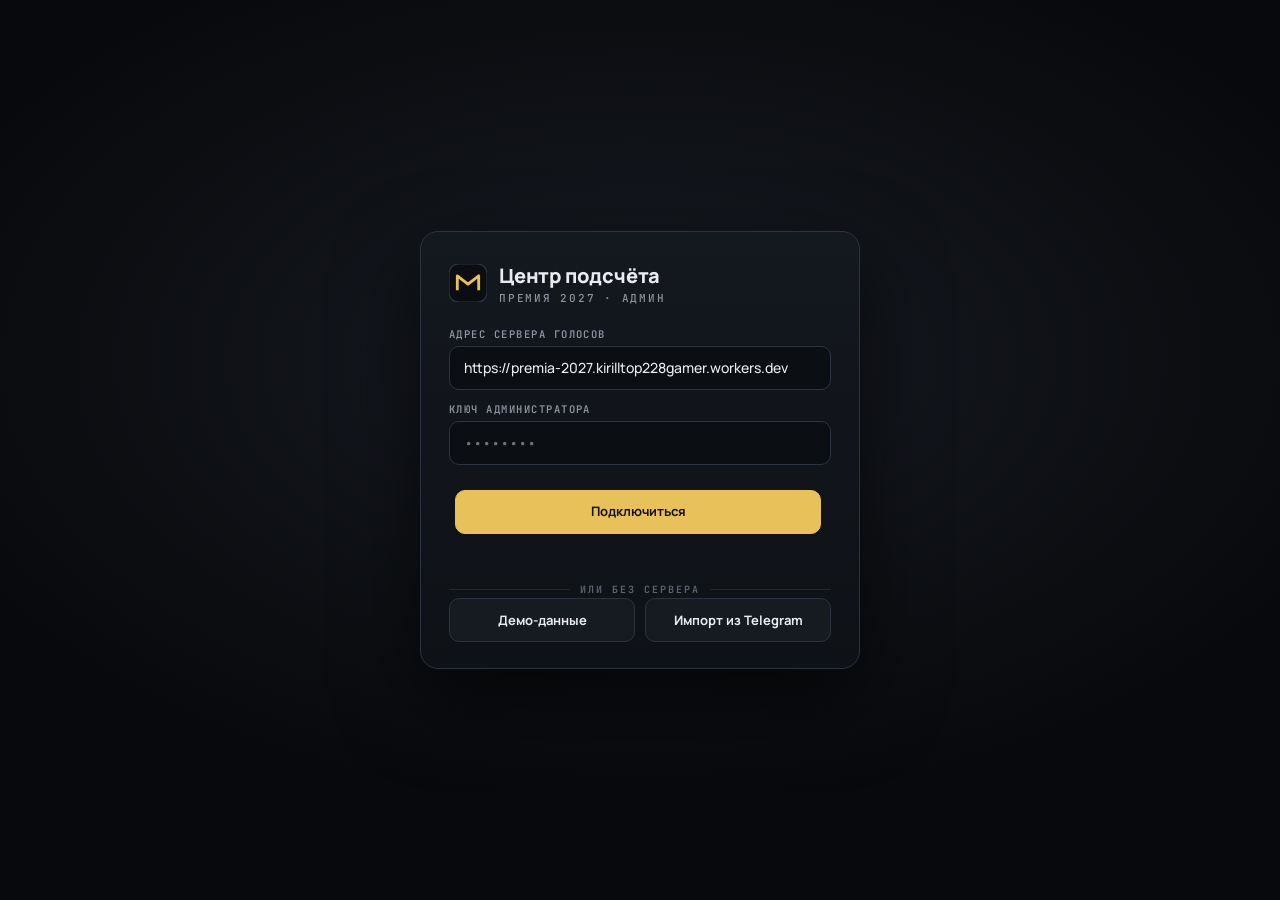
==== itogi-site/index.html @ 5117cf9a "Add files via upload" ====
<!doctype html>
<html lang="ru">
<head>
<meta charset="utf-8">
<meta name="viewport" content="width=device-width,initial-scale=1,viewport-fit=cover">
<meta name="robots" content="noindex,nofollow">
<title>Премия 2027 · Центр подсчёта</title>
<link rel="icon" href="data:image/svg+xml,<svg xmlns='http://www.w3.org/2000/svg' viewBox='0 0 32 32'><rect width='32' height='32' rx='7' fill='%230b0d10'/><path d='M7 22V10l9 7 9-7v12' fill='none' stroke='%23e8c15a' stroke-width='2.4' stroke-linejoin='round'/></svg>">
<link rel="stylesheet" href="https://fonts.googleapis.com/css2?family=Manrope:wght@400;500;600;700;800&family=JetBrains+Mono:wght@400;500;700&display=swap" media="print" onload="this.media='all'">
<style>
:root{--bg:#0a0c0f;--p1:#10131820;--panel:#11141a;--panel2:#161a21;--line:#222831;--line2:#2c3340;--tx:#e9ebee;--mu:#8b93a0;--mu2:#5d6572;--gold:#e8c15a;--ok:#4ddc9a;--bad:#ff5d5d;--r:14px;
 --mono:'JetBrains Mono',ui-monospace,SFMono-Regular,Menlo,monospace;--sans:Manrope,system-ui,-apple-system,'Segoe UI',sans-serif}
*{box-sizing:border-box;margin:0;padding:0}
html{background:var(--bg)}
body{min-height:100vh;background:radial-gradient(ellipse 80% 40% at 50% -10%,rgba(232,193,90,.07),transparent 70%),var(--bg);color:var(--tx);font:500 14px/1.45 var(--sans);-webkit-font-smoothing:antialiased}
button{font:inherit;color:inherit;background:none;border:0;cursor:pointer}
input,select{font:inherit;color:inherit}
.num{font-variant-numeric:tabular-nums}
.mono{font-family:var(--mono)}
/* ---------- вход ---------- */
#gate{position:fixed;inset:0;z-index:50;display:grid;place-items:center;padding:20px;background:radial-gradient(ellipse 60% 50% at 50% 40%,#171b22,#08090c)}
#gate[hidden]{display:none}
.gate-c{width:min(440px,100%);padding:30px 28px 26px;border:1px solid var(--line2);border-radius:18px;background:linear-gradient(180deg,#14181f,#0e1116);box-shadow:0 30px 80px rgba(0,0,0,.6)}
.gate-c .lg{display:flex;align-items:center;gap:12px;margin-bottom:22px}.gate-c .lg svg{width:38px;height:38px}
.gate-c h1{font:800 20px var(--sans);letter-spacing:-.01em}.gate-c .lg small{display:block;font:500 11px var(--mono);letter-spacing:.16em;color:var(--mu);text-transform:uppercase;margin-top:2px}
.fld{display:block;margin-top:12px}.fld span{display:block;margin-bottom:5px;font:600 10.5px var(--mono);letter-spacing:.14em;text-transform:uppercase;color:var(--mu)}
.fld input{width:100%;height:44px;padding:0 14px;border:1px solid var(--line2);border-radius:10px;background:#0b0e12;outline:0;transition:border-color .2s,box-shadow .2s}.fld input:focus{border-color:var(--gold);box-shadow:0 0 0 3px rgba(232,193,90,.15)}
.btn{display:inline-flex;align-items:center;justify-content:center;gap:8px;height:44px;padding:0 18px;border-radius:10px;border:1px solid var(--line2);background:var(--panel2);font-weight:700;font-size:13px;transition:transform .12s,border-color .2s,background .2s}.btn:hover{border-color:#3d4656;background:#1b2029}.btn:active{transform:translateY(1px)}
.btn.pri{background:var(--gold);border-color:var(--gold);color:#15120a}.btn.pri:hover{background:#f1cd6c}
.btn.sm{height:34px;padding:0 12px;font-size:12px;border-radius:8px}
.gate-c .row{display:grid;grid-template-columns:1fr;gap:10px;margin-top:18px}.gate-c .or{display:flex;align-items:center;gap:10px;margin:18px 0 2px;font:600 10px var(--mono);letter-spacing:.2em;color:var(--mu2);text-transform:uppercase}.gate-c .or::before,.gate-c .or::after{content:'';flex:1;height:1px;background:var(--line)}
.gate-c .alt{display:grid;grid-template-columns:1fr 1fr;gap:10px}.gate-c .err{min-height:1.2em;margin-top:10px;font:600 12px var(--sans);color:var(--bad)}
/* ---------- каркас ---------- */
.app{display:grid;grid-template-columns:232px minmax(0,1fr);min-height:100vh}
.side{position:sticky;top:0;align-self:start;height:100vh;padding:22px 16px 18px;border-right:1px solid var(--line);display:flex;flex-direction:column;gap:18px;background:rgba(10,12,15,.7);backdrop-filter:blur(8px)}
.brand{display:flex;align-items:center;gap:11px;padding:0 6px}.brand svg{width:32px;height:32px;flex:none}.brand b{display:block;font:800 14px var(--sans);letter-spacing:-.01em}.brand small{font:500 9.5px var(--mono);letter-spacing:.16em;color:var(--mu);text-transform:uppercase}
.nav{display:flex;flex-direction:column;gap:2px;overflow:auto}
.nav a{display:grid;grid-template-columns:22px 1fr auto;align-items:center;gap:8px;padding:8px 10px;border-radius:9px;color:var(--mu);text-decoration:none;font-weight:600;font-size:13px;transition:background .15s,color .15s}.nav a:hover{background:var(--panel);color:var(--tx)}
.nav a.on{background:var(--panel2);color:var(--tx)}.nav a i{font:700 10px var(--mono);font-style:normal;color:var(--mu2)}.nav a em{font:700 11px var(--mono);font-style:normal;color:var(--mu)}.nav a.on i{color:var(--c,var(--gold))}
.nav .sep{margin:10px 10px 4px;font:600 9.5px var(--mono);letter-spacing:.2em;text-transform:uppercase;color:var(--mu2)}
.side-foot{margin-top:auto;display:flex;flex-direction:column;gap:8px;padding:0 4px}
.st{display:flex;align-items:center;gap:8px;font:600 11px var(--mono);letter-spacing:.06em;color:var(--mu)}.st i{width:8px;height:8px;border-radius:50%;background:var(--mu2)}.st.live i{background:var(--ok);box-shadow:0 0 0 0 rgba(77,220,154,.6);animation:pulse 2s infinite}.st.demo i{background:var(--gold)}.st.err i{background:var(--bad)}
@keyframes pulse{70%{box-shadow:0 0 0 7px rgba(77,220,154,0)}100%{box-shadow:0 0 0 0 rgba(77,220,154,0)}}
main{padding:26px clamp(16px,3vw,40px) 60px;min-width:0}
.top{display:flex;align-items:flex-end;justify-content:space-between;gap:16px;flex-wrap:wrap;margin-bottom:22px}
.top h1{font:800 clamp(22px,3vw,30px)/1.1 var(--sans);letter-spacing:-.02em}.top p{margin-top:6px;font:500 12px var(--mono);color:var(--mu);letter-spacing:.04em}
.tools{display:flex;gap:8px;flex-wrap:wrap;align-items:center}
.sw{display:inline-flex;align-items:center;gap:8px;height:34px;padding:0 12px;border:1px solid var(--line2);border-radius:8px;background:var(--panel);font:600 12px var(--sans);cursor:pointer;user-select:none}.sw i{position:relative;width:26px;height:14px;border-radius:7px;background:#2a303b;transition:background .2s}.sw i::after{content:'';position:absolute;left:2px;top:2px;width:10px;height:10px;border-radius:50%;background:#fff;transition:transform .2s}.sw.on i{background:var(--ok)}.sw.on i::after{transform:translateX(12px)}
/* ---------- карточки показателей ---------- */
.kpis{display:grid;grid-template-columns:repeat(6,minmax(0,1fr));gap:12px}
.kpi{position:relative;padding:16px 16px 14px;border:1px solid var(--line);border-radius:var(--r);background:linear-gradient(180deg,var(--panel),#0e1116);overflow:hidden}
.kpi small{display:block;font:600 10px var(--mono);letter-spacing:.14em;text-transform:uppercase;color:var(--mu)}
.kpi b{display:block;margin:10px 0 4px;font:800 32px/1 var(--sans);letter-spacing:-.03em;font-variant-numeric:tabular-nums}
.kpi span{font:500 11.5px var(--sans);color:var(--mu)}.kpi span em{font-style:normal;font-weight:700;color:var(--ok)}
.kpi.hi{border-color:rgba(232,193,90,.35);background:linear-gradient(180deg,rgba(232,193,90,.09),#0e1116)}.kpi.hi b{color:var(--gold)}
.kpi svg.sp{position:absolute;right:10px;bottom:10px;width:70px;height:26px;opacity:.9}
/* ---------- панели ---------- */
.panel{margin-top:14px;border:1px solid var(--line);border-radius:var(--r);background:linear-gradient(180deg,var(--panel),#0e1116)}
.ph{display:flex;align-items:center;justify-content:space-between;gap:12px;flex-wrap:wrap;padding:16px 20px 0}.ph h2{font:800 15px var(--sans);letter-spacing:-.01em}.ph small{display:block;margin-top:3px;font:500 11px var(--mono);color:var(--mu);letter-spacing:.04em}
.seg{display:inline-flex;padding:3px;border:1px solid var(--line2);border-radius:9px;background:#0b0e12}.seg button{padding:6px 12px;border-radius:6px;font:700 11px var(--mono);letter-spacing:.06em;color:var(--mu);transition:all .15s}.seg button.on{background:var(--panel2);color:var(--tx);box-shadow:0 1px 0 rgba(255,255,255,.05) inset}
.chart{position:relative;padding:6px 14px 14px}.chart svg{display:block;width:100%;height:auto;overflow:visible}
.tip{position:absolute;z-index:5;pointer-events:none;padding:8px 10px;border:1px solid var(--line2);border-radius:8px;background:#0b0e12ee;backdrop-filter:blur(6px);font:600 11px var(--mono);white-space:nowrap;opacity:0;transform:translate(-50%,-110%);transition:opacity .12s}.tip.on{opacity:1}.tip b{display:block;font:800 16px var(--sans);margin-top:2px}
.two{display:grid;grid-template-columns:minmax(0,1.7fr) minmax(0,1fr);gap:14px}
.hours{padding:14px 20px 20px}.hm{display:grid;grid-template-columns:repeat(24,1fr);gap:3px;margin-top:10px}.hm i{aspect-ratio:1;border-radius:4px;background:rgba(232,193,90,var(--a,.05));position:relative}.hm i:hover::after{content:attr(data-t);position:absolute;left:50%;bottom:120%;transform:translateX(-50%);padding:3px 7px;border-radius:5px;background:#000;font:600 10px var(--mono);white-space:nowrap;z-index:3}
.hml{display:flex;justify-content:space-between;margin-top:6px;font:600 9.5px var(--mono);color:var(--mu2);letter-spacing:.1em}
/* ---------- номинации ---------- */
.nom{--c:var(--gold);margin-top:18px;border:1px solid var(--line);border-radius:18px;background:linear-gradient(180deg,#12161c,#0d1015);overflow:hidden;scroll-margin-top:16px}
.nom::before{content:'';display:block;height:3px;background:linear-gradient(90deg,var(--c),transparent 70%)}
.nh{display:flex;align-items:center;justify-content:space-between;gap:16px;flex-wrap:wrap;padding:18px 22px 4px}
.nh .t{display:flex;align-items:baseline;gap:14px}.nh .no{font:700 12px var(--mono);color:var(--c);letter-spacing:.14em}.nh h2{font:800 clamp(18px,2.4vw,24px) var(--sans);letter-spacing:-.02em}
.nh .meta{display:flex;gap:22px}.nh .meta div{text-align:right}.nh .meta small{display:block;font:600 9.5px var(--mono);letter-spacing:.16em;text-transform:uppercase;color:var(--mu)}.nh .meta b{font:800 22px var(--sans);font-variant-numeric:tabular-nums;letter-spacing:-.02em}.nh .meta b.up{color:var(--ok)}
.nb{display:grid;grid-template-columns:minmax(0,300px) minmax(0,1fr) 190px;gap:22px;padding:14px 22px 22px;align-items:start}
.pod{display:grid;grid-template-columns:1fr 1.12fr 1fr;gap:8px;align-items:end;min-height:240px;padding:6px 0}
.pd{display:flex;flex-direction:column;align-items:center;text-align:center;min-width:0}
.pd .av{position:relative;width:var(--s,54px);height:var(--s,54px);border-radius:50%;overflow:hidden;border:2px solid var(--pc);background:#1b2029;display:grid;place-items:center;font:800 15px var(--sans);color:var(--pc);box-shadow:0 0 0 4px rgba(255,255,255,.03),0 8px 24px color-mix(in srgb,var(--pc) 25%,transparent)}.pd .av img{position:absolute;inset:0;width:100%;height:100%;object-fit:cover}
.pd .nm{margin:8px 0 2px;font:700 11.5px/1.2 var(--sans);max-width:100%;overflow-wrap:anywhere}.pd .vt{font:700 10.5px var(--mono);color:var(--mu)}
.pd .bar{width:100%;margin-top:8px;border-radius:9px 9px 0 0;display:grid;place-items:start center;padding-top:8px;background:linear-gradient(180deg,color-mix(in srgb,var(--pc) 40%,#12161c),color-mix(in srgb,var(--pc) 6%,#12161c));border:1px solid color-mix(in srgb,var(--pc) 45%,transparent);border-bottom:0;height:0;transition:height 1s cubic-bezier(.2,.9,.2,1)}
.pd .bar b{font:800 28px var(--sans);color:var(--pc);letter-spacing:-.02em}
.pd.p1{--pc:#e8c15a;--s:66px}.pd.p2{--pc:#c4ccd6}.pd.p3{--pc:#d08a52}
.pd .crown{height:16px;margin-bottom:4px;color:#e8c15a;font-size:16px;line-height:1}
.mini{display:grid;grid-template-columns:repeat(3,1fr);gap:8px;margin-top:14px}.mini div{padding:10px 10px 9px;border:1px solid var(--line);border-radius:10px;background:rgba(255,255,255,.02)}.mini b{display:block;font:800 18px var(--sans);letter-spacing:-.02em;font-variant-numeric:tabular-nums;color:var(--c)}.mini small{display:block;margin-top:2px;font:600 9px var(--mono);letter-spacing:.1em;text-transform:uppercase;color:var(--mu)}
.tph{margin-top:18px;display:grid;gap:9px}.tph div{display:grid;grid-template-columns:48px 1fr 34px;align-items:center;gap:10px;font:700 11px var(--mono);color:var(--mu)}.tph i{display:block;height:6px;border-radius:3px;background:#1b2029;overflow:hidden}.tph i u{display:block;height:100%;background:linear-gradient(90deg,#9b7d2d,#e8c15a);border-radius:3px}.tph b{color:var(--tx);text-align:right}.tph h4{font:700 9.5px var(--mono);letter-spacing:.18em;text-transform:uppercase;color:var(--mu2);margin-top:4px}
.list{display:flex;flex-direction:column;gap:2px}
.row{display:grid;grid-template-columns:30px 34px minmax(0,1fr) auto;gap:10px;align-items:center;padding:7px 10px 7px 6px;border-radius:10px;cursor:pointer;transition:background .15s}.row:hover{background:rgba(255,255,255,.035)}
.row .pl{font:800 13px var(--mono);text-align:center;color:var(--mu2)}.row.r1 .pl{color:#e8c15a}.row.r2 .pl{color:#c4ccd6}.row.r3 .pl{color:#d08a52}
.row .av{position:relative;width:34px;height:34px;border-radius:50%;overflow:hidden;background:#1b2029;border:1px solid var(--line2);display:grid;place-items:center;font:800 11px var(--sans);color:var(--mu)}.row .av img{position:absolute;inset:0;width:100%;height:100%;object-fit:cover}
.row .mid{min-width:0}.row .nm{display:flex;justify-content:space-between;gap:8px;font:700 13px var(--sans)}.row .nm span{overflow:hidden;text-overflow:ellipsis;white-space:nowrap}.row .nm em{font:600 11px var(--mono);font-style:normal;color:var(--mu);flex:none}
.row .tr{height:7px;margin-top:6px;border-radius:4px;background:#1b2029;overflow:hidden}.row .tr i{display:block;height:100%;width:0;border-radius:4px;background:linear-gradient(90deg,color-mix(in srgb,var(--col) 55%,#000),var(--col));transition:width 1.1s cubic-bezier(.2,.9,.2,1)}
.row .cn{text-align:right;min-width:54px}.row .cn b{display:block;font:800 17px var(--sans);font-variant-numeric:tabular-nums;letter-spacing:-.02em}.row .cn small{font:700 10px var(--mono);color:var(--ok)}.row .cn small.z{color:var(--mu2)}
.don{display:flex;flex-direction:column;align-items:center;gap:12px}.don svg{width:170px;height:170px}.don .c{font:800 22px var(--sans)}
.don text.big{font:800 28px var(--sans);fill:var(--tx)}.don text.sm{font:600 8.5px var(--mono);fill:var(--mu);letter-spacing:.16em}
.lgd{width:100%;display:grid;gap:5px;font:600 11px var(--sans);color:var(--mu)}.lgd div{display:flex;align-items:center;gap:7px;min-width:0}.lgd i{width:8px;height:8px;border-radius:2px;flex:none}.lgd span{overflow:hidden;text-overflow:ellipsis;white-space:nowrap;flex:1}.lgd em{font:700 10.5px var(--mono);font-style:normal}
.empty{padding:40px 10px;text-align:center;color:var(--mu);font:500 13px var(--sans)}
/* ---------- таблица ---------- */
.filters{display:flex;gap:8px;flex-wrap:wrap;padding:14px 20px 0}.filters input,.filters select{height:36px;padding:0 12px;border:1px solid var(--line2);border-radius:8px;background:#0b0e12;outline:0;font:600 12.5px var(--sans)}.filters input{flex:1;min-width:200px}.filters input:focus,.filters select:focus{border-color:var(--gold)}
.tw{overflow:auto;margin:14px 0 0;border-top:1px solid var(--line)}table{width:100%;border-collapse:collapse;min-width:980px}
th{position:sticky;top:0;padding:10px 12px;text-align:left;font:700 9.5px var(--mono);letter-spacing:.14em;text-transform:uppercase;color:var(--mu);background:#0f1217;border-bottom:1px solid var(--line);white-space:nowrap}
td{padding:9px 12px;border-bottom:1px solid #1a1f27;font:600 12px var(--sans);white-space:nowrap}tr:hover td{background:rgba(255,255,255,.02)}
td.u b{display:block;font-weight:700}td.u small{font:500 10.5px var(--mono);color:var(--mu)}td.t{font:500 11px var(--mono);color:var(--mu)}
.chip{display:inline-block;max-width:150px;overflow:hidden;text-overflow:ellipsis;vertical-align:bottom;padding:3px 8px;border-radius:6px;border:1px solid color-mix(in srgb,var(--c) 35%,transparent);background:color-mix(in srgb,var(--c) 10%,transparent);color:color-mix(in srgb,var(--c) 70%,#fff);font:700 11px var(--sans);cursor:pointer}.chip.none{color:var(--mu2);border-color:var(--line);background:none;cursor:default}
.pg{display:flex;justify-content:space-between;align-items:center;padding:12px 20px;font:600 11px var(--mono);color:var(--mu)}.pg div{display:flex;gap:6px}
/* ---------- панель «кто за кого» ---------- */
.dr{position:fixed;inset:0;z-index:40;pointer-events:none}.dr .bk{position:absolute;inset:0;background:rgba(0,0,0,.55);opacity:0;transition:opacity .25s}.dr .pn{position:absolute;right:0;top:0;bottom:0;width:min(440px,100%);padding:22px 20px;overflow:auto;border-left:1px solid var(--line2);background:#0d1015;transform:translateX(100%);transition:transform .35s cubic-bezier(.2,.9,.2,1)}
.dr.on{pointer-events:auto}.dr.on .bk{opacity:1}.dr.on .pn{transform:none}
.dr h3{font:800 20px var(--sans);letter-spacing:-.01em}.dr .sub{margin:4px 0 16px;font:500 11.5px var(--mono);color:var(--mu)}.dr .x{position:absolute;right:14px;top:14px;width:34px;height:34px;border-radius:8px;border:1px solid var(--line2);font-size:16px}
.dr .big{display:flex;gap:20px;margin-bottom:16px;padding:14px 0;border-block:1px solid var(--line)}.dr .big div b{display:block;font:800 26px var(--sans)}.dr .big small{font:600 9.5px var(--mono);letter-spacing:.14em;text-transform:uppercase;color:var(--mu)}
.vl{display:flex;flex-direction:column}.vl div{display:flex;justify-content:space-between;gap:10px;padding:9px 2px;border-bottom:1px solid #1a1f27;font:600 13px var(--sans)}.vl small{font:500 11px var(--mono);color:var(--mu)}
.foot{margin-top:30px;display:flex;justify-content:space-between;flex-wrap:wrap;gap:10px;font:500 11px var(--mono);color:var(--mu2)}
.toast{position:fixed;left:50%;bottom:22px;transform:translate(-50%,30px);padding:10px 16px;border:1px solid var(--line2);border-radius:10px;background:#0b0e12;font:600 12px var(--sans);opacity:0;transition:all .3s;z-index:60}.toast.on{opacity:1;transform:translate(-50%,0)}
@media (max-width:1180px){.kpis{grid-template-columns:repeat(3,1fr)}.nb{grid-template-columns:minmax(0,1fr) 190px}.pod{grid-column:1/-1}.two{grid-template-columns:1fr}}
@media (max-width:860px){.app{grid-template-columns:1fr}.side{position:static;height:auto;flex-direction:row;align-items:center;overflow-x:auto;padding:12px 14px;border-right:0;border-bottom:1px solid var(--line)}.nav{flex-direction:row}.nav a{white-space:nowrap}.nav .sep,.side-foot,.brand small{display:none}.nb{grid-template-columns:1fr}.don{flex-direction:row;flex-wrap:wrap;justify-content:center}.kpis{grid-template-columns:repeat(2,1fr)}.row{grid-template-columns:24px 30px minmax(0,1fr) auto}}
@media (prefers-reduced-motion:reduce){*{transition:none!important;animation:none!important}}

/* источники: Telegram / сайт */
:root{--tg:#3fa9f5;--web:#ffb02e}
.srcseg button{display:inline-flex;align-items:center;gap:6px}.srcseg .dt,.srcseg .dw,.sbadge i{display:inline-block;width:7px;height:7px;border-radius:50%}.srcseg .dt,.sbadge.t i{background:var(--tg)}.srcseg .dw,.sbadge.w i{background:var(--web)}
.srcp{padding:22px 22px 20px;margin-top:0;margin-bottom:14px;overflow:hidden;position:relative}
.srcp::before{content:'';position:absolute;inset:0;pointer-events:none;background:radial-gradient(520px 200px at 0% 0%,rgba(63,169,245,.10),transparent 70%),radial-gradient(520px 200px at 100% 0%,rgba(255,176,46,.09),transparent 70%)}
.sp-h{position:relative;display:flex;justify-content:space-between;align-items:flex-end;gap:12px;flex-wrap:wrap;margin-bottom:16px}.sp-h h2{margin:0;font:800 15px var(--sans);letter-spacing:-.01em}.sp-h small{display:block;margin-top:3px;font:500 11px var(--mono);color:var(--mu)}
.sp-bar{position:relative;display:flex;height:46px;border-radius:12px;overflow:hidden;border:1px solid var(--line2);background:#0b0e12}
.sp-bar b{display:flex;align-items:center;gap:10px;padding:0 16px;min-width:0;white-space:nowrap;font:800 14px var(--sans);letter-spacing:-.01em;transition:flex-grow 1s cubic-bezier(.2,.9,.2,1);color:#06121c}
.sp-bar b.t{background:linear-gradient(90deg,#2d8fd9,var(--tg))}.sp-bar b.w{background:linear-gradient(90deg,var(--web),#ff9a3c);color:#2a1500;justify-content:flex-end}
.sp-bar b em{font:700 11px var(--mono);font-style:normal;opacity:.75}
.sp-cards{position:relative;display:grid;grid-template-columns:1fr 1fr;gap:12px;margin-top:14px}
.sp-c{border:1px solid var(--line2);border-radius:12px;padding:14px 16px;background:rgba(10,12,15,.55)}
.sp-c.t{border-top:2px solid var(--tg)}.sp-c.w{border-top:2px solid var(--web)}
.sp-c h3{margin:0;display:flex;align-items:center;gap:8px;font:800 12px var(--mono);letter-spacing:.14em;text-transform:uppercase;color:var(--mu)}.sp-c.t h3{color:var(--tg)}.sp-c.w h3{color:var(--web)}
.sp-c .n{display:flex;align-items:baseline;gap:10px;margin:8px 0 10px}.sp-c .n b{font:800 40px/1 var(--sans);letter-spacing:-.04em;font-variant-numeric:tabular-nums}.sp-c .n span{font:700 13px var(--mono);color:var(--mu)}
.sp-c .st{display:grid;grid-template-columns:repeat(3,1fr);gap:8px}.sp-c .st div{padding-top:8px;border-top:1px solid var(--line)}.sp-c .st b{display:block;font:800 16px var(--sans);font-variant-numeric:tabular-nums}.sp-c .st small{font:600 9.5px var(--mono);letter-spacing:.08em;text-transform:uppercase;color:var(--mu2)}
.sp-ch{position:relative;margin-top:16px}.sp-ch h4{margin:0 0 8px;font:700 10px var(--mono);letter-spacing:.14em;text-transform:uppercase;color:var(--mu2);display:flex;justify-content:space-between}.sp-ch h4 span{display:flex;gap:14px}.sp-ch h4 i{display:inline-block;width:8px;height:8px;border-radius:2px;margin-right:6px;vertical-align:-1px}
.sp-ch svg{display:block;width:100%;height:auto}
.row .ss{display:flex;height:3px;margin-top:4px;border-radius:2px;overflow:hidden;background:#1b2029}.row .ss b{display:block;height:100%}.row .ss b.t,.sl i.t{background:var(--tg)}.row .ss b.w,.sl i.w{background:var(--web)}
.row .sl{display:flex;gap:10px;margin-top:3px;font:600 10px var(--mono);color:var(--mu2)}.row .sl i{display:inline-block;width:6px;height:6px;border-radius:50%;margin-right:4px;vertical-align:0}
.sbadge{display:inline-flex;align-items:center;gap:6px;padding:3px 8px;border-radius:99px;font:700 10px var(--mono);letter-spacing:.06em;text-transform:uppercase;border:1px solid var(--line2);color:var(--mu);white-space:nowrap}.sbadge.t{color:var(--tg);border-color:rgba(63,169,245,.35);background:rgba(63,169,245,.08)}.sbadge.w{color:var(--web);border-color:rgba(255,176,46,.35);background:rgba(255,176,46,.08)}
.nb2{display:flex;gap:8px;align-items:center;margin-top:8px}
@media (max-width:760px){.sp-cards{grid-template-columns:1fr}.sp-bar{height:40px}.sp-bar b{padding:0 10px;font-size:12px}}
</style>
</head>
<body>
<section id="gate">
  <div class="gate-c">
    <div class="lg"><svg viewBox="0 0 32 32"><rect width="32" height="32" rx="8" fill="#0b0d10" stroke="#2c3340"/><path d="M7 22V10l9 7 9-7v12" fill="none" stroke="#e8c15a" stroke-width="2.4" stroke-linejoin="round"/></svg><div><h1>Центр подсчёта</h1><small>Премия 2027 · админ</small></div></div>
    <label class="fld"><span>Адрес сервера голосов</span><input id="gUrl" placeholder="https://premia.your-name.workers.dev" autocomplete="off" spellcheck="false"></label>
    <label class="fld"><span>Ключ администратора</span><input id="gKey" type="password" placeholder="••••••••" autocomplete="off"></label>
    <div class="row"><button class="btn pri" id="gGo">Подключиться</button></div>
    <div class="err" id="gErr"></div>
    <div class="or">или без сервера</div>
    <div class="alt"><button class="btn" id="gDemo">Демо-данные</button><label class="btn" style="cursor:pointer">Импорт из Telegram<input id="gFile" type="file" accept=".json,.txt" hidden></label></div>
  </div>
</section>
<div class="app" id="app" hidden>
  <aside class="side">
    <div class="brand"><svg viewBox="0 0 32 32"><rect width="32" height="32" rx="8" fill="#0b0d10" stroke="#2c3340"/><path d="M7 22V10l9 7 9-7v12" fill="none" stroke="#e8c15a" stroke-width="2.4" stroke-linejoin="round"/></svg><div><b>Центр подсчёта</b><small>Премия 2027</small></div></div>
    <nav class="nav" id="nav"></nav>
    <div class="side-foot"><div class="st" id="st"><i></i><span>—</span></div><button class="btn sm" id="bOut">Выйти</button></div>
  </aside>
  <main>
    <div class="top">
      <div><h1>Итоги голосования</h1><p id="sub">—</p></div>
      <div class="tools">
        <div class="seg srcseg" id="segSrc"><button data-s="" class="on">Все</button><button data-s="tg"><i class="dt"></i>Telegram</button><button data-s="web"><i class="dw"></i>Сайт</button></div>
        <button class="sw on" id="swAuto"><i></i>Автообновление 15 с</button>
        <button class="btn sm" id="bRef">Обновить</button>
        <button class="btn sm" id="bCsv">Экспорт CSV</button>
        <button class="btn sm" id="bJson">JSON</button>
      </div>
    </div>
    <section class="panel srcp" id="srcPanel"></section>
    <section class="kpis" id="kpis"></section>
    <section class="two">
      <div class="panel"><div class="ph"><div><h2>Активность голосов</h2><small id="actSub">—</small></div><div class="seg" id="segAct"><button data-m="h" class="on">24 часа</button><button data-m="d">14 дней</button></div></div><div class="chart" id="chAct"></div></div>
      <div class="panel"><div class="ph"><div><h2>Когда голосуют</h2><small>по часам суток · МСК · за всё время</small></div></div><div class="hours" id="hours"></div></div>
    </section>
    <div id="noms"></div>
    <section class="panel" id="voters">
      <div class="ph"><div><h2>Кто за кого</h2><small id="vSub">—</small></div></div>
      <div class="filters"><input id="fq" placeholder="Поиск: @ник, имя, id, кандидат…"><select id="fn"></select><select id="fs"><option value="new">Сначала новые</option><option value="old">Сначала старые</option></select></div>
      <div class="tw"><table><thead id="thd"></thead><tbody id="tbd"></tbody></table></div>
      <div class="pg"><span id="pgI">—</span><div><button class="btn sm" id="pgP">←</button><button class="btn sm" id="pgN">→</button></div></div>
    </section>
    <div class="foot"><span id="ft">—</span><span>Данные обновляются с сервера голосов. Один голос на пользователя Telegram.</span></div>
  </main>
</div>
<div class="dr" id="dr"><div class="bk"></div><aside class="pn" id="drp"></aside></div>
<div class="toast" id="toast"></div>
<script>
/* ============================================================
   НОМИНАЦИИ (генерируется из index.html сайта голосования)
   v — значение, которое сайт отправляет как голос; row — ключ номинации
   ============================================================ */
const NOMS = /*NOMS*/[{"nom": "Ходящий", "title": "Самый Ходящий", "cands": [{"v": "Алиев", "row": "Ходящий", "name": "Алиев Александр", "img": "photo/Алиев.jpg"}, {"v": "Галкин", "row": "Ходящий", "name": "Галкин Виталий", "img": "photo/СамыйХодящий/Галкин.png"}, {"v": "Кирилл", "row": "Ходящий", "name": "Литнарович Кирилл", "img": "photo/СамыйХодящий/литнарович.png"}, {"v": "Голиков", "row": "Ходящий", "name": "Голиков Матвей", "img": "photo/Голиков.jpg"}, {"v": "Куликов", "row": "Ходящий", "name": "Куликов Виталий", "img": "photo/Куликов.jpg"}, {"v": "Берсенев", "row": "Ходящий", "name": "Берсенев Илья", "img": "photo/Другие/Берсенев.jpg"}]}, {"nom": "Прогульщик", "title": "Главный прогульщик", "cands": [{"v": "Полякова", "row": "Прогульщик", "name": "Полякова Екатерина", "img": "photo/Другие/Полякова.jpg"}, {"v": "Иванова", "row": "Прогульщик", "name": "Иванова Маргарита", "img": "photo/Другие/Рита.jpg"}, {"v": "Фролов", "row": "Прогульщик", "name": "Фролов Андрей", "img": "photo/Фролов.jpg"}, {"v": "Самсонов", "row": "Прогульщик", "name": "Самсонов Константин", "img": "photo/Самсонов.png"}, {"v": "Караев", "row": "Прогульщик", "name": "Караев Эльчин", "img": "photo/Другие/Эльчин.jpg"}, {"v": "Сенченко", "row": "Прогульщик", "name": "Сенченко Дмитрий", "img": "photo/Сенченко.jpg"}]}, {"nom": "Флешбэк", "title": "Флешбэк года", "cands": [{"v": "Караев Эльчин", "row": "Флешбэк", "name": "Караев Эльчин", "img": "photo/Другие/Эльчин.jpg"}, {"v": "Лукин Александр", "row": "Флешбэк", "name": "Лукин Александр", "img": "photo/Другие/Лукин.jpg"}, {"v": "Сериков Александр", "row": "Флешбэк", "name": "Сериков Александр", "img": "photo/Другие/Тигр.jpg"}, {"v": "Литнарович Кирилл", "row": "Флешбэк", "name": "Литнарович Кирилл", "img": "photo/Другие/литнарович.jpg"}, {"v": "Куликов Виталий", "row": "Флешбэк", "name": "Куликов Виталий", "img": "photo/Куликов.jpg"}]}, {"nom": "Прорыв", "title": "Заводчанин года", "cands": [{"v": "Берсенев Илья и Сенченко Дмитрий", "row": "Завод", "name": "Берсенев Илья и Сенченко Дмитрий", "img": ""}, {"v": "Голиков Матвей и Лукин Александр", "row": "Завод", "name": "Голиков Матвей и Лукин Александр", "img": ""}, {"v": "Сериков Александр и Чертовских Андрей", "row": "Завод", "name": "Сериков Александр и Чертовских Андрей", "img": ""}, {"v": "Куликов Виталий и Сидоров Никита", "row": "Завод", "name": "Куликов Виталий и Сидоров Никита", "img": ""}]}, {"nom": "Прилежный", "title": "Прилежный студент", "cands": [{"v": "Галкин Виталий", "row": "Прилежный", "name": "Галкин Виталий", "img": "photo/Галкин.jpg"}, {"v": "Голиков Матвей", "row": "Прилежный", "name": "Голиков Матвей", "img": "photo/Голиков.jpg"}, {"v": "Алиев Александр", "row": "Прилежный", "name": "Алиев Александр", "img": "photo/Алиев.jpg"}, {"v": "Сидоров Никита", "row": "Прилежный", "name": "Сидоров Никита", "img": "photo/Сидоров.jpg"}, {"v": "Иванова Маргарита", "row": "Прилежный", "name": "Иванова Маргарита", "img": "photo/Другие/Рита.jpg"}, {"v": "Чертовских Андрей", "row": "Прилежный", "name": "Чертовских Андрей", "img": "photo/Чертовских.jpg"}]}, {"nom": "Машина", "title": "Машина года", "cands": [{"v": "Галкин Виталий", "row": "Машина", "name": "Галкин Виталий", "img": "photo/Галкин.jpg"}, {"v": "Сенченко Дмитрий", "row": "Машина", "name": "Сенченко Дмитрий", "img": "photo/Сенченко.jpg"}, {"v": "Фролов Андрей", "row": "Машина", "name": "Фролов Андрей", "img": "photo/Фролов.jpg"}, {"v": "Самсонов Константин", "row": "Машина", "name": "Самсонов Константин", "img": "photo/Самсонов.png"}, {"v": "Куликов Виталий", "row": "Машина", "name": "Куликов Виталий", "img": "photo/Куликов.jpg"}, {"v": "Сериков Александр", "row": "Машина", "name": "Сериков Александр", "img": "photo/Другие/Тигр.jpg"}]}, {"nom": "Пара", "title": "Король Группы", "cands": [{"v": "Алиев", "row": "Победитель", "name": "Алиев Александр", "img": "photo/Алиев.jpg"}, {"v": "Берсенев", "row": "Победитель", "name": "Берсенёв Илья", "img": "photo/Другие/Берсенев.jpg"}, {"v": "Галкин", "row": "Победитель", "name": "Галкин Виталий", "img": "photo/СамыйХодящий/Галкин.png"}, {"v": "Голиков", "row": "Победитель", "name": "Голиков Матвей", "img": "photo/Голиков.jpg"}, {"v": "Иванова", "row": "Победитель", "name": "Иванова Маргарита", "img": "photo/Другие/Рита.jpg"}, {"v": "Куликов", "row": "Победитель", "name": "Куликов Виталий", "img": "photo/Куликов.jpg"}, {"v": "Литнарович", "row": "Победитель", "name": "Литнарович Кирилл", "img": "photo/Литнарович.jpg"}, {"v": "Лукин", "row": "Победитель", "name": "Лукин Александр", "img": "photo/Лукин.jpg"}, {"v": "Полякова", "row": "Победитель", "name": "Полякова Екатерина", "img": "photo/Другие/Полякова.jpg"}, {"v": "Самсонов", "row": "Победитель", "name": "Самсонов Константин", "img": "photo/Самсонов.png"}, {"v": "Сенченко", "row": "Победитель", "name": "Сенченко Дмитрий", "img": "photo/Сенченко.jpg"}, {"v": "Сериков", "row": "Победитель", "name": "Сериков Александр", "img": "photo/Тигр.jpg"}, {"v": "Сидоров", "row": "Победитель", "name": "Сидоров Никита", "img": "photo/Сидоров.jpg"}, {"v": "Фролов", "row": "Победитель", "name": "Фролов Андрей", "img": "photo/Фролов.jpg"}, {"v": "Чертовских", "row": "Победитель", "name": "Чертовских Андрей", "img": "photo/Чертовских.jpg"}]}]/*END*/;
const ACC = ['#47f0a0','#e0554a','#ff3a9a','#ffb02e','#e8c26a','#ff4d3a','#e8c15a'];
const SHORT = ['Ходящий','Прогульщик','Флешбэк','Завод','Студент','Машина','Король'];
const PAL = ['#e8c15a','#47f0a0','#4aa8ff','#ff6a8a','#b78cff','#ff9a3c','#35d6d6','#9aa5b4'];
const CFG = { photoBase: '', refreshSec: 15 };
const $ = (s, r = document) => r.querySelector(s), $$ = (s, r = document) => [...r.querySelectorAll(s)];
const esc = s => String(s ?? '').replace(/[&<>"]/g, c => ({ '&': '&amp;', '<': '&lt;', '>': '&gt;', '"': '&quot;' }[c]));
const plural = (n, a, b, c) => { const m = n % 100, k = n % 10; return (m > 10 && m < 20) ? c : k === 1 ? a : (k > 1 && k < 5) ? b : c; };
const ini = s => String(s).split(/\s+/).filter(Boolean).slice(0, 2).map(x => x[0]).join('').toUpperCase();
const ls = { get(k, d){ try{ const v = JSON.parse(localStorage.getItem(k)); return v == null ? d : v; }catch(_){ return d; } }, set(k, v){ try{ localStorage.setItem(k, JSON.stringify(v)); }catch(_){} } };
let STATE = { mode: '', votes: [], at: 0, err: '' };
let timer = 0, actMode = 'h', page = 0, SRC = '';
const srcOf = v => v.s || ((v.userId && v.userId !== 'Аноним') ? 'tg' : 'web');
const SRCN = { tg: 'Telegram', web: 'Сайт' };
const VIEW = () => SRC ? STATE.votes.filter(v => srcOf(v) === SRC) : STATE.votes;
const sbadge = v => { const k = srcOf(v); return `<span class="sbadge ${k === 'tg' ? 't' : 'w'}"><i></i>${SRCN[k]}</span>`; };

/* ---------- время по Москве ---------- */
const fmtMsk = new Intl.DateTimeFormat('sv-SE', { timeZone: 'Europe/Moscow', year: 'numeric', month: '2-digit', day: '2-digit', hour: '2-digit', minute: '2-digit', second: '2-digit', hourCycle: 'h23' });
const msk = ts => { const p = fmtMsk.format(ts); return { d: p.slice(0, 10), h: +p.slice(11, 13), m: +p.slice(14, 16), full: p }; };
const dayKey = ts => msk(ts).d;
const shortDate = d => d.slice(8, 10) + '.' + d.slice(5, 7);
const fmtDT = ts => { const m = msk(ts); return shortDate(m.d) + ' ' + m.full.slice(11, 16); };
const ago = ts => { const s = Math.max(0, (Date.now() - ts) / 1000); if(s < 60) return 'только что'; if(s < 3600) return Math.floor(s / 60) + ' мин назад'; if(s < 86400) return Math.floor(s / 3600) + ' ч назад'; return Math.floor(s / 86400) + ' дн назад'; };

/* ---------- агрегация ---------- */
function analyze(votes){
  const today = dayKey(Date.now()), now = Date.now();
  const A = { total: votes.length, today: 0, hour: 0, full: 0, ballots: 0, noms: [], byHour: Array(24).fill(0), last: 0, peakH: -1 };
  votes.forEach(v => { const m = msk(v.ts); if(m.d === today) A.today++; if(now - v.ts < 3600e3) A.hour++; A.byHour[m.h]++; A.last = Math.max(A.last, v.ts); });
  A.peakH = A.byHour.some(x => x) ? A.byHour.indexOf(Math.max(...A.byHour)) : -1;
  NOMS.forEach((n, i) => {
    const map = new Map(); n.cands.forEach(c => map.set(c.v, { c, n: 0, today: 0, voters: [] }));
    let tot = 0, tod = 0;
    votes.forEach(v => { const pick = v.votes?.[n.cands[0]?.row]; if(pick == null) return; let e = map.get(pick); if(!e){ e = { c: { v: pick, name: pick, img: '', row: n.cands[0].row, ghost: 1 }, n: 0, today: 0, voters: [] }; map.set(pick, e); }
      e.n++; tot++; const t = dayKey(v.ts) === today; if(t){ e.today++; tod++; } e.voters.push(v); });
    const rows = [...map.values()].sort((a, b) => b.n - a.n || a.c.name.localeCompare(b.c.name, 'ru'));
    rows.forEach(r => { r.tg = r.voters.filter(v => srcOf(v) === 'tg').length; r.web = r.n - r.tg; });
    let place = 0, prev = -1; rows.forEach((r, k) => { if(r.n !== prev){ place = k + 1; prev = r.n; } r.place = place; r.pct = tot ? r.n / tot * 100 : 0; });
    A.noms.push({ i, n, rows, total: tot, today: tod }); A.ballots += tot;
  });
  A.full = votes.filter(v => NOMS.every(n => v.votes?.[n.cands[0]?.row] != null)).length;
  return A;
}
function buckets(votes, mode){
  const now = Date.now(); const out = [];
  if(mode === 'h'){ for(let k = 23; k >= 0; k--){ const t = now - k * 3600e3, m = msk(t); out.push({ key: m.d + ' ' + m.h, label: String(m.h).padStart(2, '0') + ':00', n: 0, ttl: shortDate(m.d) + ' ' + String(m.h).padStart(2, '0') + ':00–' + String((m.h + 1) % 24).padStart(2, '0') + ':00' }); } votes.forEach(v => { const m = msk(v.ts), b = out.find(x => x.key === m.d + ' ' + m.h); if(b) b.n++; }); }
  else { for(let k = 13; k >= 0; k--){ const d = dayKey(now - k * 864e5); out.push({ key: d, label: shortDate(d), n: 0, ttl: shortDate(d) }); } votes.forEach(v => { const b = out.find(x => x.key === dayKey(v.ts)); if(b) b.n++; }); }
  return out;
}

/* ---------- мелкие графики ---------- */
function spark(vals, color){
  const w = 70, h = 26, mx = Math.max(1, ...vals); const pts = vals.map((v, i) => [i / (vals.length - 1 || 1) * w, h - 2 - v / mx * (h - 4)]);
  const d = pts.map((p, i) => (i ? 'L' : 'M') + p[0].toFixed(1) + ' ' + p[1].toFixed(1)).join('');
  return `<svg class="sp" viewBox="0 0 ${w} ${h}"><path d="${d}L${w} ${h}L0 ${h}Z" fill="${color}" opacity=".14"/><path d="${d}" fill="none" stroke="${color}" stroke-width="1.6" stroke-linejoin="round"/></svg>`;
}
function donut(rows, total, color){
  const R = 62, C = 2 * Math.PI * R; let off = 0, s = '';
  const top = rows.filter(r => r.n > 0).slice(0, 7), rest = rows.filter(r => r.n > 0).slice(7).reduce((a, r) => a + r.n, 0);
  const segs = top.map((r, i) => ({ n: r.n, c: PAL[i % PAL.length], name: r.c.name })); if(rest) segs.push({ n: rest, c: '#3b4350', name: 'Остальные' });
  segs.forEach(g => { const len = g.n / total * C; s += `<circle cx="85" cy="85" r="${R}" fill="none" stroke="${g.c}" stroke-width="16" stroke-dasharray="${Math.max(0, len - 2).toFixed(2)} ${(C - Math.max(0, len - 2)).toFixed(2)}" stroke-dashoffset="${(-off).toFixed(2)}" transform="rotate(-90 85 85)"/>`; off += len; });
  return { svg: `<svg viewBox="0 0 170 170"><circle cx="85" cy="85" r="${R}" fill="none" stroke="#1b2029" stroke-width="16"/>${s}<text x="85" y="88" text-anchor="middle" class="big">${total}</text><text x="85" y="106" text-anchor="middle" class="sm">ГОЛОСОВ</text></svg>`, segs };
}

/* ---------- отрисовка ---------- */
function photo(c){ const src = c.img ? CFG.photoBase + c.img : ''; return `${src ? `<img src="${esc(src)}" alt="" loading="lazy" onerror="this.remove()">` : ''}${esc(ini(c.name))}`; }
function countUp(el, to, ms = 900){ const t0 = performance.now(), from = 0; const f = now => { const k = Math.min(1, (now - t0) / ms), e = 1 - Math.pow(1 - k, 3); el.textContent = Math.round(from + (to - from) * e); if(k < 1) requestAnimationFrame(f); }; requestAnimationFrame(f); }
let A = null;
function render(){
  A = analyze(VIEW()); renderSrc();
  const st = $('#st'); st.className = 'st ' + (STATE.mode === 'live' ? 'live' : STATE.mode === 'err' ? 'err' : 'demo'); $('span', st).textContent = ({ live: 'СЕРВЕР · ОНЛАЙН', demo: 'ДЕМО-ДАННЫЕ', import: 'ИМПОРТ ИЗ ЧАТА', err: 'ОШИБКА СВЯЗИ' }[STATE.mode]) || '—';
  $('#sub').textContent = (STATE.mode === 'demo' ? 'демонстрационные данные · ' : '') + 'обновлено ' + fmtDT(STATE.at || Date.now()) + ' МСК' + (A.last ? ' · последний голос ' + ago(A.last) : '');
  /* показатели */
  const byDay = buckets(VIEW(), 'd').map(b => b.n), byH = buckets(VIEW(), 'h').map(b => b.n);
  const kp = [
    { t: 'Всего проголосовало', v: A.total, s: 'уникальных участников', c: '#e8c15a', sp: byDay, hi: 1 },
    { t: 'Голосов сегодня', v: A.today, s: `<em>+${A.hour}</em> за последний час`, c: '#47f0a0', sp: byH },
    { t: 'Прошли все номинации', v: A.full, s: A.total ? Math.round(A.full / A.total * 100) + '% участников' : '—', c: '#4aa8ff' },
    { t: 'Отдано выборов', v: A.ballots, s: 'по ' + NOMS.length + ' номинациям', c: '#b78cff' },
    { t: 'Пик активности', v: A.peakH < 0 ? '—' : String(A.peakH).padStart(2, '0') + ':00', s: A.peakH < 0 ? '' : A.byHour[A.peakH] + ' ' + plural(A.byHour[A.peakH], 'голос', 'голоса', 'голосов') + ' в этот час', raw: 1, c: '#ff9a3c' },
    { t: 'Последний голос', v: A.last ? fmtDT(A.last).slice(6) : '—', s: A.last ? ago(A.last) : 'пока никого', raw: 1, c: '#ff6a8a' }
  ];
  $('#kpis').innerHTML = kp.map((k, i) => `<div class="kpi${k.hi ? ' hi' : ''}"><small>${k.t}</small><b${k.raw ? '' : ' data-to="' + k.v + '"'}>${k.raw ? k.v : 0}</b><span>${k.s}</span>${k.sp ? spark(k.sp, k.c) : ''}</div>`).join('');
  $$('#kpis b[data-to]').forEach(b => countUp(b, +b.dataset.to));
  drawAct(); drawHours();
  /* навигация */
  $('#nav').innerHTML = A.noms.map(x => `<a href="#nom${x.i}" data-i="${x.i}" style="--c:${ACC[x.i]}"><i>${String(x.i + 1).padStart(2, '0')}</i><span>${esc(x.n.title)}</span><em>${x.total}</em></a>`).join('') + '<div class="sep">Данные</div><a href="#voters"><i>↳</i><span>Кто за кого</span><em>' + A.total + '</em></a>';
  /* номинации */
  $('#noms').innerHTML = A.noms.map(x => nomHtml(x)).join('');
  requestAnimationFrame(() => requestAnimationFrame(() => { $$('.tr i[data-w]').forEach(i => i.style.width = i.dataset.w + '%'); $$('.pd .bar[data-h]').forEach(b => b.style.height = b.dataset.h + 'px'); }));
  drawVoters();
  $('#ft').textContent = 'Премия 2027 · ' + A.total + ' ' + plural(A.total, 'участник', 'участника', 'участников') + ' · ' + A.ballots + ' выборов';
}

/* ---------- разбивка: Telegram / сайт ---------- */
function renderSrc(){
  const all = STATE.votes, tg = all.filter(v => srcOf(v) === 'tg'), wb = all.filter(v => srcOf(v) === 'web'), T = all.length || 1, today = dayKey(Date.now());
  const full = l => l.filter(v => NOMS.every(n => v.votes?.[n.cands[0]?.row] != null)).length;
  const card = (k, l) => `<div class="sp-c ${k === 'tg' ? 't' : 'w'}"><h3><span class="sbadge ${k === 'tg' ? 't' : 'w'}" style="border:0;background:none;padding:0"><i></i></span>${k === 'tg' ? 'Проголосовали в Telegram' : 'Проголосовали на сайте'}</h3>
    <div class="n"><b data-to="${l.length}">0</b><span>${(l.length / T * 100).toFixed(0)}% всех</span></div>
    <div class="st"><div><b>${l.filter(v => dayKey(v.ts) === today).length}</b><small>сегодня</small></div><div><b>${full(l)}</b><small>все номинации</small></div><div><b>${l.length ? ago(Math.max(...l.map(v => v.ts))) : '—'}</b><small>последний</small></div></div></div>`;
  /* график по дням: стек Telegram + сайт */
  const days = []; for(let k = 13; k >= 0; k--){ const d = dayKey(Date.now() - k * 864e5); days.push({ d, tg: 0, web: 0 }); }
  all.forEach(v => { const b = days.find(x => x.d === dayKey(v.ts)); if(b) b[srcOf(v)]++; });
  const W = 760, H = 150, pl = 28, pb = 22, pt = 8, mx = Math.max(3, ...days.map(x => x.tg + x.web)), bw = (W - pl - 6) / days.length, Y = v => pt + (H - pt - pb) * (1 - v / mx);
  let g = [0, .5, 1].map(f => { const y = Y(mx * f); return `<line x1="${pl}" x2="${W - 6}" y1="${y}" y2="${y}" stroke="#222831" stroke-dasharray="${f ? '3 4' : ''}"/><text x="${pl - 6}" y="${y + 3}" text-anchor="end" fill="#5d6572" font-size="9.5" font-family="JetBrains Mono,monospace">${Math.round(mx * f)}</text>`; }).join('');
  const bars = days.map((x, i) => { const cx = pl + bw * i + bw * .17, w = bw * .66, yt = Y(x.tg), yw = Y(x.tg + x.web); return `<g><title>${shortDate(x.d)} · Telegram ${x.tg} · Сайт ${x.web}</title><rect x="${cx.toFixed(1)}" y="${yt.toFixed(1)}" width="${w.toFixed(1)}" height="${Math.max(0, H - pb - yt).toFixed(1)}" rx="2" fill="#3fa9f5"/><rect x="${cx.toFixed(1)}" y="${yw.toFixed(1)}" width="${w.toFixed(1)}" height="${Math.max(0, yt - yw).toFixed(1)}" rx="2" fill="#ffb02e"/><text x="${(cx + w / 2).toFixed(1)}" y="${H - 6}" text-anchor="middle" fill="#5d6572" font-size="9" font-family="JetBrains Mono,monospace">${i % 2 === (days.length - 1) % 2 ? shortDate(x.d) : ''}</text></g>`; }).join('');
  $('#srcPanel').innerHTML = `<div class="sp-h"><div><h2>Откуда голоса</h2><small>${all.length} ${plural(all.length, 'участник', 'участника', 'участников')} · Telegram Mini App и обычный сайт считаются отдельно</small></div></div>
    <div class="sp-bar"><b class="t" style="flex:${Math.max(tg.length, all.length ? .0001 : 1)}">Telegram <em>${tg.length} · ${(tg.length / T * 100).toFixed(0)}%</em></b><b class="w" style="flex:${Math.max(wb.length, all.length ? .0001 : 1)}"><em>${(wb.length / T * 100).toFixed(0)}% · ${wb.length}</em> Сайт</b></div>
    <div class="sp-cards">${card('tg', tg)}${card('web', wb)}</div>
    <div class="sp-ch"><h4><b>Голоса по дням · 14 дней</b><span><em><i style="background:#3fa9f5"></i>Telegram</em><em><i style="background:#ffb02e"></i>Сайт</em></span></h4><svg viewBox="0 0 ${W} ${H}">${g}${bars}</svg></div>`;
  $$('#srcPanel b[data-to]').forEach(b => countUp(b, +b.dataset.to));
}
function nomHtml(x){
  const { n, rows, total, today } = x, c = ACC[x.i], mx = Math.max(1, rows[0]?.n || 1);
  const top = rows.filter(r => r.n > 0).slice(0, 3); const order = [top[1], top[0], top[2]];
  const pod = total ? `<div class="pod">${order.map((r, k) => { if(!r) return '<div></div>'; const pl = [2, 1, 3][k]; return `<div class="pd p${pl}"><div class="crown">${pl === 1 ? '♛' : ''}</div><div class="av">${photo(r.c)}</div><div class="nm">${esc(r.c.name)}</div><div class="vt">${r.n} ${plural(r.n, 'голос', 'голоса', 'голосов')} · ${r.pct.toFixed(0)}%</div><div class="bar" data-h="${[84, 120, 62][k] * (.55 + .45 * r.n / mx)}"><b>${r.place}</b></div></div>`; }).join('')}</div>` : '<div class="empty">Голосов пока нет</div>';
  const list = rows.map((r, k) => `<div class="row r${r.place}" data-nom="${x.i}" data-v="${esc(r.c.v)}" style="--col:${r.n ? PAL[Math.min(k, PAL.length - 1)] : '#3b4350'}"><div class="pl">${r.place}</div><div class="av">${photo(r.c)}</div><div class="mid"><div class="nm"><span>${esc(r.c.name)}</span><em>${r.pct.toFixed(1)}%</em></div><div class="tr"><i data-w="${(r.n / mx * 100).toFixed(1)}"></i></div>${r.n ? `<div class="ss" style="width:${(r.n / mx * 100).toFixed(1)}%"><b class="t" style="flex:${r.tg}"></b><b class="w" style="flex:${r.web}"></b></div><div class="sl"><span><i class="t"></i>${r.tg}</span><span><i class="w"></i>${r.web}</span></div>` : ''}</div><div class="cn"><b>${r.n}</b><small class="${r.today ? '' : 'z'}">${r.today ? '+' + r.today + ' сегодня' : '—'}</small></div></div>`).join('');
  const d = donut(rows, total || 1, c);
  const lg = d.segs.map(g => `<div><i style="background:${g.c}"></i><span>${esc(g.name)}</span><em>${(g.n / total * 100).toFixed(0)}%</em></div>`).join('');
  const lead = rows[0], sec = rows[1], gap = lead && sec ? lead.n - sec.n : 0, share = A.total ? Math.round(total / A.total * 100) : 0;
  const mini = total ? `<div class="mini"><div><b>${gap > 0 ? '+' + gap : '0'}</b><small>отрыв лидера</small></div><div><b>${lead ? lead.pct.toFixed(0) : 0}%</b><small>доля лидера</small></div><div><b>${share}%</b><small>участвовали</small></div></div>` : '';
  return `<section class="nom" id="nom${x.i}" style="--c:${c}"><div class="nh"><div class="t"><span class="no">№ ${String(x.i + 1).padStart(2, '0')}</span><h2>${esc(n.title)}</h2></div><div class="meta"><div><small>Голосов</small><b>${total}</b></div><div><small>Сегодня</small><b class="${today ? 'up' : ''}">${today ? '+' + today : '0'}</b></div><div><small>Кандидатов</small><b>${rows.length}</b></div></div></div>
  <div class="nb"><div>${pod}${mini}</div><div class="list">${list}</div><div class="don">${total ? d.svg + '<div class="lgd">' + lg + '</div>' : ''}</div></div></section>`;
}
/* ---------- график активности ---------- */
function drawAct(){
  const b = buckets(VIEW(), actMode), W = 760, H = 220, pl = 34, pr = 10, pt = 14, pb = 28, mx = Math.max(3, ...b.map(x => x.n)), step = Math.ceil(mx / 4), top = step * 4;
  const bw = (W - pl - pr) / b.length, X = i => pl + bw * i + bw / 2, Y = v => pt + (H - pt - pb) * (1 - v / top);
  let g = ''; for(let k = 0; k <= 4; k++){ const y = Y(k * step); g += `<line x1="${pl}" x2="${W - pr}" y1="${y}" y2="${y}" stroke="#222831" stroke-dasharray="${k ? '3 4' : ''}"/><text x="${pl - 8}" y="${y + 3.5}" text-anchor="end" fill="#5d6572" font-size="10" font-family="JetBrains Mono,monospace">${k * step}</text>`; }
  const bars = b.map((x, i) => `<rect x="${(X(i) - bw * .32).toFixed(1)}" y="${Y(x.n).toFixed(1)}" width="${(bw * .64).toFixed(1)}" height="${(H - pb - Y(x.n)).toFixed(1)}" rx="3" fill="url(#gb)" opacity="${x.n ? 1 : .2}"/>`).join('');
  const line = b.map((x, i) => (i ? 'L' : 'M') + X(i).toFixed(1) + ' ' + Y(x.n).toFixed(1)).join('');
  const every = actMode === 'h' ? 3 : 1; const labs = b.map((x, i) => i % every === (actMode === 'h' ? (b.length - 1) % 3 : 0) ? `<text x="${X(i)}" y="${H - 8}" text-anchor="middle" fill="#5d6572" font-size="9.5" font-family="JetBrains Mono,monospace">${x.label}</text>` : '').join('');
  const hit = b.map((x, i) => `<rect x="${pl + bw * i}" y="${pt}" width="${bw}" height="${H - pt - pb}" fill="transparent" data-i="${i}"/>`).join('');
  $('#chAct').innerHTML = `<svg viewBox="0 0 ${W} ${H}"><defs><linearGradient id="gb" x1="0" y1="0" x2="0" y2="1"><stop offset="0" stop-color="#e8c15a"/><stop offset="1" stop-color="#e8c15a" stop-opacity=".25"/></linearGradient></defs>${g}${bars}<path d="${line}" fill="none" stroke="#fff" stroke-opacity=".55" stroke-width="1.4" stroke-linejoin="round"/>${labs}${hit}</svg><div class="tip" id="tip"></div>`;
  const tip = $('#tip'), box = $('#chAct');
  $$('#chAct rect[data-i]').forEach(r => { r.addEventListener('mouseenter', () => { const x = b[+r.dataset.i]; tip.innerHTML = `${x.ttl}<b>${x.n} ${plural(x.n, 'голос', 'голоса', 'голосов')}</b>`; const rb = r.getBoundingClientRect(), bb = box.getBoundingClientRect(); tip.style.left = (rb.left - bb.left + rb.width / 2) + 'px'; tip.style.top = (Y(x.n) / H * $('svg', box).getBoundingClientRect().height + 6) + 'px'; tip.classList.add('on'); }); r.addEventListener('mouseleave', () => tip.classList.remove('on')); });
  const sum = b.reduce((a, x) => a + x.n, 0); $('#actSub').textContent = (actMode === 'h' ? 'последние 24 часа' : 'последние 14 дней') + ' · ' + sum + ' ' + plural(sum, 'голос', 'голоса', 'голосов');
}
function drawHours(){
  const mx = Math.max(1, ...A.byHour);
  $('#hours').innerHTML = `<div class="hm">${A.byHour.map((v, h) => `<i style="--a:${(.06 + .94 * v / mx).toFixed(2)}" data-t="${String(h).padStart(2, '0')}:00 · ${v}"></i>`).join('')}</div><div class="hml"><span>00</span><span>06</span><span>12</span><span>18</span><span>23</span></div>
    <div class="tph"><h4>Самые активные часы</h4>${A.byHour.map((v, h) => [h, v]).sort((a, b) => b[1] - a[1]).slice(0, 5).map(([h, v]) => `<div><span>${String(h).padStart(2, '0')}:00</span><i><u style="width:${(v / mx * 100).toFixed(0)}%"></u></i><b>${v}</b></div>`).join('')}</div>`;
}
/* ---------- таблица ---------- */
const PAGE = 25;
function filtered(){
  const q = $('#fq').value.trim().toLowerCase(), nf = $('#fn').value, so = $('#fs').value;
  let l = VIEW().filter(v => {
    if(nf){ const [ni, cv] = nf.split('|'); const n = NOMS[+ni]; if(v.votes?.[n.cands[0].row] !== cv) return false; }
    if(!q) return true;
    const hay = [v.u, v.name, v.userId, ...Object.values(v.votes || {}).map(x => { const f = NOMS.flatMap(n => n.cands).find(c => c.v === x); return (f ? f.name : x); })].join(' ').toLowerCase(); return hay.includes(q);
  });
  l.sort((a, b) => so === 'new' ? b.ts - a.ts : a.ts - b.ts); return l;
}
function candName(n, v){ const c = n.cands.find(c => c.v === v); return c ? c.name : v; }
function drawVoters(){
  const fn = $('#fn'); if(!fn.options.length){ fn.innerHTML = '<option value="">Все кандидаты</option>' + NOMS.map((n, i) => `<optgroup label="${esc(n.title)}">${n.cands.map(c => `<option value="${i}|${esc(c.v)}">${esc(c.name)}</option>`).join('')}</optgroup>`).join(''); }
  $('#thd').innerHTML = '<tr><th>Время (МСК)</th><th>Источник</th><th>Участник</th>' + NOMS.map((n, i) => `<th style="color:${ACC[i]}">${String(i + 1).padStart(2, '0')} ${SHORT[i] || esc(n.title)}</th>`).join('') + '</tr>';
  const l = filtered(), pages = Math.max(1, Math.ceil(l.length / PAGE)); page = Math.min(page, pages - 1);
  $('#tbd').innerHTML = l.slice(page * PAGE, page * PAGE + PAGE).map(v => `<tr><td class="t">${fmtDT(v.ts)}</td><td>${sbadge(v)}</td><td class="u"><b>${v.u && v.u !== 'Аноним' ? '@' + esc(v.u) : esc(v.name || 'Аноним')}</b><small>${esc(v.name && v.u && v.u !== 'Аноним' ? v.name + ' · ' : '')}id ${esc(String(v.userId || '—').slice(0, 14))}</small></td>${NOMS.map((n, i) => { const x = v.votes?.[n.cands[0].row]; return `<td>${x != null ? `<span class="chip" style="--c:${ACC[i]}" data-nom="${i}" data-v="${esc(x)}" title="${esc(candName(n, x))}">${esc(candName(n, x))}</span>` : '<span class="chip none">—</span>'}</td>`; }).join('')}</tr>`).join('') || `<tr><td colspan="${NOMS.length + 2}" class="empty">Ничего не найдено</td></tr>`;
  $('#pgI').textContent = l.length ? `${page * PAGE + 1}–${Math.min(l.length, page * PAGE + PAGE)} из ${l.length}` : '0'; $('#pgP').disabled = page === 0; $('#pgN').disabled = page >= pages - 1;
  $('#vSub').textContent = VIEW().length + ' ' + plural(VIEW().length, 'бюллетень', 'бюллетеня', 'бюллетеней') + ' · нажми на кандидата — увидишь, кто за него';
}
/* ---------- панель кандидата ---------- */
function openCand(ni, v){
  const x = A.noms[ni], r = x.rows.find(r => r.c.v === v); if(!r) return;
  const voters = [...r.voters].sort((a, b) => b.ts - a.ts);
  $('#drp').innerHTML = `<button class="x" id="drX">✕</button><div class="sub" style="color:${ACC[ni]}">№ ${String(ni + 1).padStart(2, '0')} · ${esc(x.n.title)}</div><h3>${esc(r.c.name)}</h3><div class="sub">${r.place} место · ${r.pct.toFixed(1)}% голосов номинации</div>
    <div class="big"><div><b>${r.n}</b><small>голосов</small></div><div><b>${r.today}</b><small>сегодня</small></div><div><b>${r.place}</b><small>место</small></div></div>
    <div class="nb2"><span class="sbadge t"><i></i>Telegram ${r.tg}</span><span class="sbadge w"><i></i>Сайт ${r.web}</span></div>
    <div class="vl">${voters.map(v => `<div><span>${sbadge(v)} ${v.u && v.u !== 'Аноним' ? '@' + esc(v.u) : esc(v.name || 'Аноним')}</span><small>${fmtDT(v.ts)}</small></div>`).join('') || '<div class="empty">Пока никто</div>'}</div>`;
  $('#dr').classList.add('on'); $('#drX').onclick = closeDr;
}
const closeDr = () => $('#dr').classList.remove('on');
/* ---------- данные ---------- */
function toast(t){ const e = $('#toast'); e.textContent = t; e.classList.add('on'); clearTimeout(e._t); e._t = setTimeout(() => e.classList.remove('on'), 2600); }
async function loadLive(){
  const s = ls.get('premia_admin', {}); const url = (s.url || '').replace(/\/+$/, '');
  const r = await fetch(url + '/stats', { headers: { Authorization: 'Bearer ' + s.key }, cache: 'no-store' });
  if(r.status === 401) throw new Error('Неверный ключ администратора');
  if(!r.ok) throw new Error('Сервер ответил ' + r.status);
  const d = await r.json(); return (d.votes || []).map(v => ({ ...v, ts: +v.ts || 0 }));
}
async function refresh(manual){
  try{
    if(STATE.mode === 'live' || STATE.mode === 'err'){ STATE.votes = await loadLive(); STATE.mode = 'live'; STATE.at = Date.now(); }
    else if(manual) STATE.at = Date.now();
    render(); if(manual) toast('Обновлено');
  }catch(e){ STATE.mode = 'err'; render(); if(manual || STATE.err !== e.message) toast(e.message || 'Нет связи'); STATE.err = e.message; }
}
function schedule(){ clearInterval(timer); if($('#swAuto').classList.contains('on') && STATE.mode !== 'demo' && STATE.mode !== 'import') timer = setInterval(() => refresh(false), CFG.refreshSec * 1000); }
function enter(mode, votes){ STATE = { mode, votes, at: Date.now(), err: '' }; $('#gate').hidden = true; $('#app').hidden = false; render(); schedule(); }
/* демо */
function demoVotes(){
  let s = 20271; const rnd = () => (s = (s * 9301 + 49297) % 233280) / 233280; const out = [], now = Date.now(), names = ['kirill_l','alex_g','matvey','vitalik','ritulya','kate_p','andrey_t','dima_s','kostya','elchin','ilya_b','nikita','sasha_s','mari','lukin_a'];
  for(let i = 0; i < 168; i++){
    const age = Math.pow(rnd(), 1.7) * 3 * 864e5, ts = now - age, votes = {};
    NOMS.forEach((n, ni) => { if(rnd() < .04 + (i % 11 === 0 ? .1 : 0)) return; const w = n.cands.map((_, k) => Math.pow(.82, (k * 2 + ni * 3) % 7) + .12 + (k === ni % n.cands.length ? .5 : 0)); const sum = w.reduce((a, b) => a + b, 0); let r = rnd() * sum, k = 0; for(; k < w.length - 1; k++){ r -= w[k]; if(r <= 0) break; } votes[n.cands[0].row] = n.cands[k].v; });
    out.push({ id: 'd' + i, userId: String(500000000 + i * 7919), u: i % 9 === 0 ? 'Аноним' : names[i % names.length] + (i >= names.length ? i : ''), name: '', votes, ts, s: rnd() < .64 ? 'tg' : 'web' });
  }
  return out;
}
/* импорт из экспорта чата Telegram */
function importChat(text){
  const out = [], seen = new Set(); let data = null; try{ data = JSON.parse(text); }catch(_){}
  const msgs = data?.messages || (Array.isArray(data) ? data : null);
  const push = (txt, ts, idv) => { if(!/проголосовал за/i.test(txt)) return; const mm = txt.match(/@?([^\s@]+)\s+проголосовал за\s*(?:\(([^)]*)\))?:?/i); const sk = mm && mm[2] ? (/сайт/i.test(mm[2]) ? 'web' : 'tg') : undefined; const u = mm ? mm[1] : 'Аноним'; const votes = {}; txt.split('\n').slice(1).forEach(l => { const q = l.match(/^\s*([^:]+):\s*(.+?)\s*$/); if(q) votes[q[1].trim()] = q[2].trim(); }); if(!Object.keys(votes).length) return; if(seen.has(u) && u !== 'Аноним') return; seen.add(u); out.push({ s: sk, id: 'tg' + (idv || out.length), userId: u, u, name: '', votes, ts }); };
  if(msgs){ msgs.forEach(m => { if(m.type && m.type !== 'message') return; const txt = typeof m.text === 'string' ? m.text : (m.text || []).map(p => typeof p === 'string' ? p : p.text).join(''); const ts = m.date_unixtime ? +m.date_unixtime * 1000 : Date.parse(m.date) || Date.now(); push(txt, ts, m.id); }); }
  else { text.split(/\n\s*\n/).forEach((b, i) => push(b.trim(), Date.now() - i * 60e3, i)); }
  return out;
}
/* экспорт */
function download(name, body, type){ const a = document.createElement('a'); a.href = URL.createObjectURL(new Blob([body], { type })); a.download = name; a.click(); setTimeout(() => URL.revokeObjectURL(a.href), 2000); }
function exportCsv(){
  const q = v => '"' + String(v ?? '').replace(/"/g, '""') + '"';
  const head = ['Время МСК', 'Источник', 'ID', 'Ник', 'Имя', ...NOMS.map(n => n.title)].map(q).join(';');
  const rows = [...STATE.votes].sort((a, b) => a.ts - b.ts).map(v => [msk(v.ts).full, SRCN[srcOf(v)], v.userId, v.u, v.name, ...NOMS.map(n => candName(n, v.votes?.[n.cands[0].row] ?? ''))].map(q).join(';'));
  download('premia2027-votes.csv', '﻿' + [head, ...rows].join('\n'), 'text/csv;charset=utf-8');
}
/* ---------- события ---------- */
$('#gGo').onclick = async () => {
  const url = $('#gUrl').value.trim().replace(/\/+$/, ''), key = $('#gKey').value; if(!url){ $('#gErr').textContent = 'Укажи адрес сервера'; return; }
  $('#gErr').textContent = ''; $('#gGo').textContent = 'Подключаюсь…'; ls.set('premia_admin', { url, key });
  try{ const v = await loadLive(); enter('live', v); }catch(e){ $('#gErr').textContent = (e.message === 'Failed to fetch' ? 'Нет связи с сервером (проверь адрес и CORS)' : e.message); }
  $('#gGo').textContent = 'Подключиться';
};
$('#gDemo').onclick = () => enter('demo', demoVotes());
$('#gFile').onchange = async e => { const f = e.target.files[0]; if(!f) return; const v = importChat(await f.text()); if(!v.length){ $('#gErr').textContent = 'В файле не нашёл сообщений «проголосовал за»'; return; } enter('import', v); };
$('#bOut').onclick = () => { clearInterval(timer); $('#app').hidden = true; $('#gate').hidden = false; };
$('#bRef').onclick = () => refresh(true);
$('#swAuto').onclick = e => { e.currentTarget.classList.toggle('on'); schedule(); };
$('#bCsv').onclick = exportCsv; $('#bJson').onclick = () => download('premia2027-votes.json', JSON.stringify(STATE.votes, null, 1), 'application/json');
$('#segSrc').onclick = e => { const b = e.target.closest('button'); if(!b) return; SRC = b.dataset.s; $$('#segSrc button').forEach(x => x.classList.toggle('on', x === b)); page = 0; render(); };
$('#segAct').onclick = e => { const b = e.target.closest('button'); if(!b) return; actMode = b.dataset.m; $$('#segAct button').forEach(x => x.classList.toggle('on', x === b)); drawAct(); };
document.addEventListener('click', e => {
  const r = e.target.closest('.row[data-nom], .chip[data-nom]'); if(r){ openCand(+r.dataset.nom, r.dataset.v); return; }
  if(e.target.closest('.bk')) closeDr();
});
addEventListener('keydown', e => { if(e.key === 'Escape') closeDr(); });
['fq', 'fn', 'fs'].forEach(id => $('#' + id).addEventListener('input', () => { page = 0; drawVoters(); }));
$('#pgP').onclick = () => { page = Math.max(0, page - 1); drawVoters(); }; $('#pgN').onclick = () => { page++; drawVoters(); };
/* подсветка пункта меню при прокрутке */
addEventListener('scroll', () => { let cur = -1; $$('.nom').forEach((s, i) => { if(s.getBoundingClientRect().top < innerHeight * .4) cur = i; }); $$('#nav a[data-i]').forEach(a => a.classList.toggle('on', +a.dataset.i === cur)); }, { passive: true });
/* старт: подставляем сохранённые настройки, ?demo — сразу демо */
{ const s = ls.get('premia_admin', {}); $('#gUrl').value = s.url || 'https://premia-2027.kirilltop228gamer.workers.dev'; $('#gKey').value = s.key || ''; const q = new URLSearchParams(location.search); if(q.has('demo')) enter('demo', demoVotes()); else if(s.url && s.key && q.has('auto')) $('#gGo').click(); }
</script>
</body>
</html>
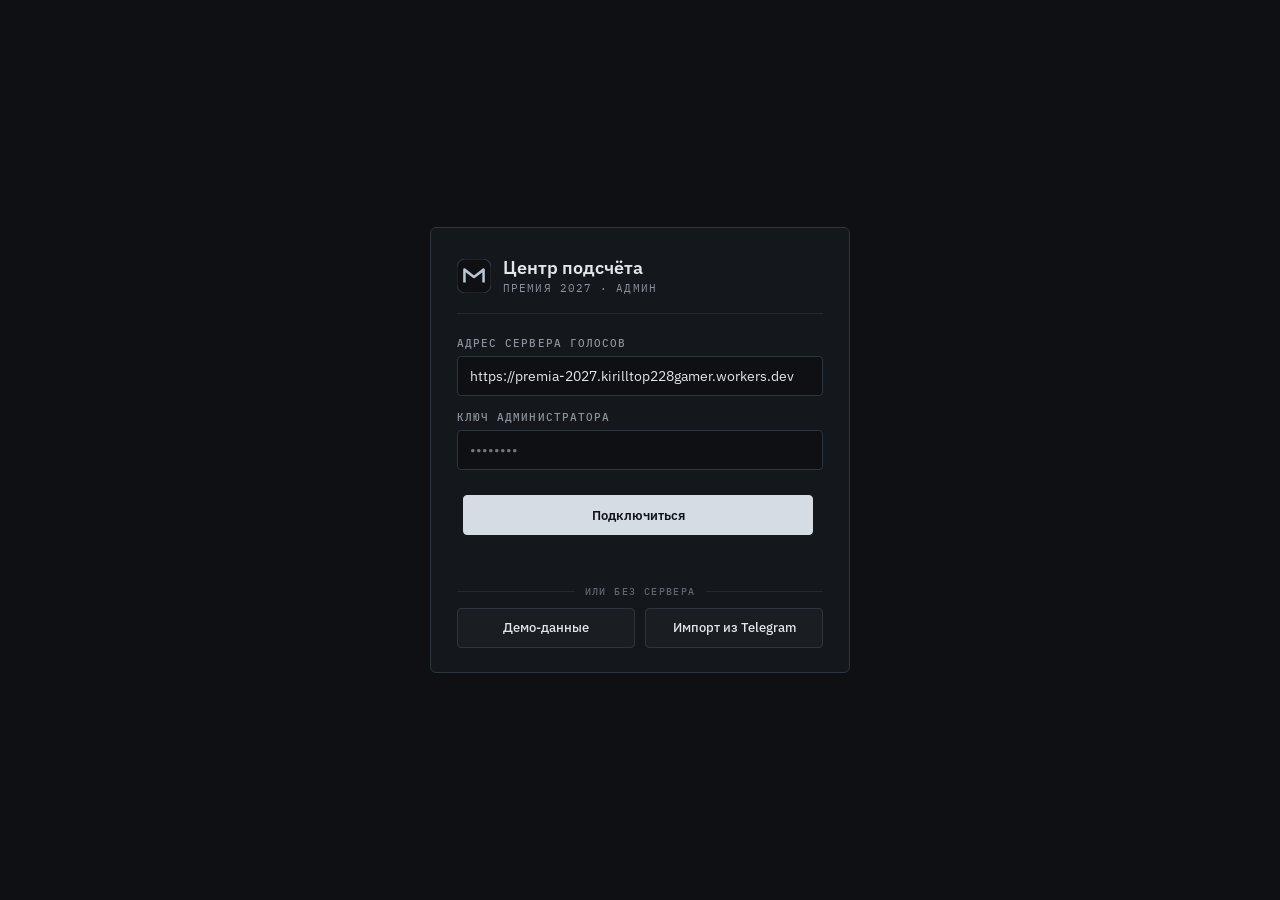
==== commit 5df6c92a: "Add files via upload" ====
--- a/itogi-site/index.html
+++ b/itogi-site/index.html
@@ -5,141 +5,160 @@
 <meta name="viewport" content="width=device-width,initial-scale=1,viewport-fit=cover">
 <meta name="robots" content="noindex,nofollow">
 <title>Премия 2027 · Центр подсчёта</title>
-<link rel="icon" href="data:image/svg+xml,<svg xmlns='http://www.w3.org/2000/svg' viewBox='0 0 32 32'><rect width='32' height='32' rx='7' fill='%230b0d10'/><path d='M7 22V10l9 7 9-7v12' fill='none' stroke='%23e8c15a' stroke-width='2.4' stroke-linejoin='round'/></svg>">
-<link rel="stylesheet" href="https://fonts.googleapis.com/css2?family=Manrope:wght@400;500;600;700;800&family=JetBrains+Mono:wght@400;500;700&display=swap" media="print" onload="this.media='all'">
+<link rel="icon" href="data:image/svg+xml,<svg xmlns='http://www.w3.org/2000/svg' viewBox='0 0 32 32'><rect width='32' height='32' rx='7' fill='%230b0d10'/><path d='M7 22V10l9 7 9-7v12' fill='none' stroke='%23b9c4d0' stroke-width='2.4' stroke-linejoin='round'/></svg>">
+<link rel="stylesheet" href="https://fonts.googleapis.com/css2?family=IBM+Plex+Sans:wght@400;500;600&family=IBM+Plex+Mono:wght@400;500&display=swap" media="print" onload="this.media='all'">
 <style>
-:root{--bg:#0a0c0f;--p1:#10131820;--panel:#11141a;--panel2:#161a21;--line:#222831;--line2:#2c3340;--tx:#e9ebee;--mu:#8b93a0;--mu2:#5d6572;--gold:#e8c15a;--ok:#4ddc9a;--bad:#ff5d5d;--r:14px;
- --mono:'JetBrains Mono',ui-monospace,SFMono-Regular,Menlo,monospace;--sans:Manrope,system-ui,-apple-system,'Segoe UI',sans-serif}
+:root{--bg:#0e1013;--panel:#14171b;--panel2:#1a1e23;--line:#24292f;--line2:#2f353d;--tx:#e4e7ea;--mu:#8b929b;--mu2:#5f6670;--gold:#b9c4d0;--ok:#6aa88a;--bad:#c4655e;--r:6px;--tg:#6f9bc9;--web:#c2a266;
+ --mono:'IBM Plex Mono',ui-monospace,SFMono-Regular,Menlo,Consolas,monospace;--sans:'IBM Plex Sans',system-ui,-apple-system,'Segoe UI',Roboto,sans-serif}
 *{box-sizing:border-box;margin:0;padding:0}
 html{background:var(--bg)}
-body{min-height:100vh;background:radial-gradient(ellipse 80% 40% at 50% -10%,rgba(232,193,90,.07),transparent 70%),var(--bg);color:var(--tx);font:500 14px/1.45 var(--sans);-webkit-font-smoothing:antialiased}
+body{min-height:100vh;background:var(--bg);color:var(--tx);font:400 14px/1.5 var(--sans);-webkit-font-smoothing:antialiased}
 button{font:inherit;color:inherit;background:none;border:0;cursor:pointer}
 input,select{font:inherit;color:inherit}
 .num{font-variant-numeric:tabular-nums}
 .mono{font-family:var(--mono)}
 /* ---------- вход ---------- */
-#gate{position:fixed;inset:0;z-index:50;display:grid;place-items:center;padding:20px;background:radial-gradient(ellipse 60% 50% at 50% 40%,#171b22,#08090c)}
+#gate{position:fixed;inset:0;z-index:50;display:grid;place-items:center;padding:20px;background:var(--bg)}
 #gate[hidden]{display:none}
-.gate-c{width:min(440px,100%);padding:30px 28px 26px;border:1px solid var(--line2);border-radius:18px;background:linear-gradient(180deg,#14181f,#0e1116);box-shadow:0 30px 80px rgba(0,0,0,.6)}
-.gate-c .lg{display:flex;align-items:center;gap:12px;margin-bottom:22px}.gate-c .lg svg{width:38px;height:38px}
-.gate-c h1{font:800 20px var(--sans);letter-spacing:-.01em}.gate-c .lg small{display:block;font:500 11px var(--mono);letter-spacing:.16em;color:var(--mu);text-transform:uppercase;margin-top:2px}
-.fld{display:block;margin-top:12px}.fld span{display:block;margin-bottom:5px;font:600 10.5px var(--mono);letter-spacing:.14em;text-transform:uppercase;color:var(--mu)}
-.fld input{width:100%;height:44px;padding:0 14px;border:1px solid var(--line2);border-radius:10px;background:#0b0e12;outline:0;transition:border-color .2s,box-shadow .2s}.fld input:focus{border-color:var(--gold);box-shadow:0 0 0 3px rgba(232,193,90,.15)}
-.btn{display:inline-flex;align-items:center;justify-content:center;gap:8px;height:44px;padding:0 18px;border-radius:10px;border:1px solid var(--line2);background:var(--panel2);font-weight:700;font-size:13px;transition:transform .12s,border-color .2s,background .2s}.btn:hover{border-color:#3d4656;background:#1b2029}.btn:active{transform:translateY(1px)}
-.btn.pri{background:var(--gold);border-color:var(--gold);color:#15120a}.btn.pri:hover{background:#f1cd6c}
-.btn.sm{height:34px;padding:0 12px;font-size:12px;border-radius:8px}
-.gate-c .row{display:grid;grid-template-columns:1fr;gap:10px;margin-top:18px}.gate-c .or{display:flex;align-items:center;gap:10px;margin:18px 0 2px;font:600 10px var(--mono);letter-spacing:.2em;color:var(--mu2);text-transform:uppercase}.gate-c .or::before,.gate-c .or::after{content:'';flex:1;height:1px;background:var(--line)}
-.gate-c .alt{display:grid;grid-template-columns:1fr 1fr;gap:10px}.gate-c .err{min-height:1.2em;margin-top:10px;font:600 12px var(--sans);color:var(--bad)}
+.gate-c{width:min(420px,100%);padding:28px 26px 24px;border:1px solid var(--line2);border-radius:var(--r);background:var(--panel)}
+.gate-c .lg{display:flex;align-items:center;gap:12px;margin-bottom:22px;padding-bottom:18px;border-bottom:1px solid var(--line)}.gate-c .lg svg{width:34px;height:34px}
+.gate-c h1{font:600 18px var(--sans);letter-spacing:0}.gate-c .lg small{display:block;font:400 11px var(--mono);letter-spacing:.1em;color:var(--mu);text-transform:uppercase;margin-top:2px}
+.fld{display:block;margin-top:14px}.fld span{display:block;margin-bottom:6px;font:500 10.5px var(--mono);letter-spacing:.1em;text-transform:uppercase;color:var(--mu)}
+.fld input{width:100%;height:40px;padding:0 12px;border:1px solid var(--line2);border-radius:4px;background:var(--bg);outline:0;transition:border-color .15s}.fld input:focus{border-color:var(--gold)}
+.btn{display:inline-flex;align-items:center;justify-content:center;gap:8px;height:40px;padding:0 16px;border-radius:4px;border:1px solid var(--line2);background:var(--panel2);font-weight:500;font-size:13px;transition:border-color .15s,background .15s}.btn:hover{border-color:#454d58;background:#20252b}
+.btn.pri{background:#d5dce3;border-color:#d5dce3;color:#101317;font-weight:600}.btn.pri:hover{background:#e6ebf0}
+.btn.sm{height:32px;padding:0 12px;font-size:12px}
+.btn:disabled{opacity:.4;cursor:default}
+.gate-c .row{display:grid;grid-template-columns:1fr;gap:10px;margin-top:18px}.gate-c .or{display:flex;align-items:center;gap:10px;margin:18px 0 10px;font:500 10px var(--mono);letter-spacing:.14em;color:var(--mu2);text-transform:uppercase}.gate-c .or::before,.gate-c .or::after{content:'';flex:1;height:1px;background:var(--line)}
+.gate-c .alt{display:grid;grid-template-columns:1fr 1fr;gap:10px}.gate-c .err{min-height:1.2em;margin-top:10px;font:500 12px var(--sans);color:var(--bad)}
 /* ---------- каркас ---------- */
-.app{display:grid;grid-template-columns:232px minmax(0,1fr);min-height:100vh}
-.side{position:sticky;top:0;align-self:start;height:100vh;padding:22px 16px 18px;border-right:1px solid var(--line);display:flex;flex-direction:column;gap:18px;background:rgba(10,12,15,.7);backdrop-filter:blur(8px)}
-.brand{display:flex;align-items:center;gap:11px;padding:0 6px}.brand svg{width:32px;height:32px;flex:none}.brand b{display:block;font:800 14px var(--sans);letter-spacing:-.01em}.brand small{font:500 9.5px var(--mono);letter-spacing:.16em;color:var(--mu);text-transform:uppercase}
-.nav{display:flex;flex-direction:column;gap:2px;overflow:auto}
-.nav a{display:grid;grid-template-columns:22px 1fr auto;align-items:center;gap:8px;padding:8px 10px;border-radius:9px;color:var(--mu);text-decoration:none;font-weight:600;font-size:13px;transition:background .15s,color .15s}.nav a:hover{background:var(--panel);color:var(--tx)}
-.nav a.on{background:var(--panel2);color:var(--tx)}.nav a i{font:700 10px var(--mono);font-style:normal;color:var(--mu2)}.nav a em{font:700 11px var(--mono);font-style:normal;color:var(--mu)}.nav a.on i{color:var(--c,var(--gold))}
-.nav .sep{margin:10px 10px 4px;font:600 9.5px var(--mono);letter-spacing:.2em;text-transform:uppercase;color:var(--mu2)}
-.side-foot{margin-top:auto;display:flex;flex-direction:column;gap:8px;padding:0 4px}
-.st{display:flex;align-items:center;gap:8px;font:600 11px var(--mono);letter-spacing:.06em;color:var(--mu)}.st i{width:8px;height:8px;border-radius:50%;background:var(--mu2)}.st.live i{background:var(--ok);box-shadow:0 0 0 0 rgba(77,220,154,.6);animation:pulse 2s infinite}.st.demo i{background:var(--gold)}.st.err i{background:var(--bad)}
-@keyframes pulse{70%{box-shadow:0 0 0 7px rgba(77,220,154,0)}100%{box-shadow:0 0 0 0 rgba(77,220,154,0)}}
-main{padding:26px clamp(16px,3vw,40px) 60px;min-width:0}
-.top{display:flex;align-items:flex-end;justify-content:space-between;gap:16px;flex-wrap:wrap;margin-bottom:22px}
-.top h1{font:800 clamp(22px,3vw,30px)/1.1 var(--sans);letter-spacing:-.02em}.top p{margin-top:6px;font:500 12px var(--mono);color:var(--mu);letter-spacing:.04em}
+.app{display:grid;grid-template-columns:224px minmax(0,1fr);min-height:100vh}
+.side{position:sticky;top:0;align-self:start;height:100vh;padding:20px 14px 16px;border-right:1px solid var(--line);display:flex;flex-direction:column;gap:18px;background:#0b0d0f}
+.brand{display:flex;align-items:center;gap:10px;padding:0 6px 16px;border-bottom:1px solid var(--line)}.brand svg{width:28px;height:28px;flex:none}.brand b{display:block;font:600 13.5px var(--sans)}.brand small{font:400 9.5px var(--mono);letter-spacing:.12em;color:var(--mu);text-transform:uppercase}
+.nav{display:flex;flex-direction:column;gap:1px;overflow:auto}
+.nav a{display:grid;grid-template-columns:22px 1fr auto;align-items:center;gap:8px;padding:8px 10px;border-radius:4px;border-left:2px solid transparent;color:var(--mu);text-decoration:none;font-weight:500;font-size:13px;transition:background .12s,color .12s}.nav a:hover{background:var(--panel);color:var(--tx)}
+.nav a.on{background:var(--panel);color:var(--tx);border-left-color:var(--gold)}.nav a i{font:500 10px var(--mono);font-style:normal;color:var(--mu2)}.nav a em{font:500 11px var(--mono);font-style:normal;color:var(--mu)}.nav a.on i{color:var(--gold)}
+.nav .sep{margin:14px 10px 4px;font:500 9.5px var(--mono);letter-spacing:.16em;text-transform:uppercase;color:var(--mu2)}
+.side-foot{margin-top:auto;display:flex;flex-direction:column;gap:10px;padding:14px 4px 0;border-top:1px solid var(--line)}
+.st{display:flex;align-items:center;gap:8px;font:500 10.5px var(--mono);letter-spacing:.06em;color:var(--mu)}.st i{width:7px;height:7px;border-radius:50%;background:var(--mu2)}.st.live i{background:var(--ok)}.st.demo i{background:var(--web)}.st.err i{background:var(--bad)}
+main{padding:28px clamp(16px,3vw,40px) 60px;min-width:0;max-width:1480px}
+.top{display:flex;align-items:flex-end;justify-content:space-between;gap:16px;flex-wrap:wrap;margin-bottom:22px;padding-bottom:18px;border-bottom:1px solid var(--line)}
+.top h1{font:600 clamp(20px,2.4vw,26px)/1.15 var(--sans);letter-spacing:-.01em}.top p{margin-top:6px;font:400 12px var(--mono);color:var(--mu)}
 .tools{display:flex;gap:8px;flex-wrap:wrap;align-items:center}
-.sw{display:inline-flex;align-items:center;gap:8px;height:34px;padding:0 12px;border:1px solid var(--line2);border-radius:8px;background:var(--panel);font:600 12px var(--sans);cursor:pointer;user-select:none}.sw i{position:relative;width:26px;height:14px;border-radius:7px;background:#2a303b;transition:background .2s}.sw i::after{content:'';position:absolute;left:2px;top:2px;width:10px;height:10px;border-radius:50%;background:#fff;transition:transform .2s}.sw.on i{background:var(--ok)}.sw.on i::after{transform:translateX(12px)}
-/* ---------- карточки показателей ---------- */
-.kpis{display:grid;grid-template-columns:repeat(6,minmax(0,1fr));gap:12px}
-.kpi{position:relative;padding:16px 16px 14px;border:1px solid var(--line);border-radius:var(--r);background:linear-gradient(180deg,var(--panel),#0e1116);overflow:hidden}
-.kpi small{display:block;font:600 10px var(--mono);letter-spacing:.14em;text-transform:uppercase;color:var(--mu)}
-.kpi b{display:block;margin:10px 0 4px;font:800 32px/1 var(--sans);letter-spacing:-.03em;font-variant-numeric:tabular-nums}
-.kpi span{font:500 11.5px var(--sans);color:var(--mu)}.kpi span em{font-style:normal;font-weight:700;color:var(--ok)}
-.kpi.hi{border-color:rgba(232,193,90,.35);background:linear-gradient(180deg,rgba(232,193,90,.09),#0e1116)}.kpi.hi b{color:var(--gold)}
-.kpi svg.sp{position:absolute;right:10px;bottom:10px;width:70px;height:26px;opacity:.9}
+.sw{display:inline-flex;align-items:center;gap:8px;height:32px;padding:0 12px;border:1px solid var(--line2);border-radius:4px;background:var(--panel);font:500 12px var(--sans);cursor:pointer;user-select:none}.sw i{position:relative;width:24px;height:12px;border-radius:6px;background:#2b3138;transition:background .15s}.sw i::after{content:'';position:absolute;left:2px;top:2px;width:8px;height:8px;border-radius:50%;background:#c9ced4;transition:transform .15s}.sw.on i{background:#4d6f5f}.sw.on i::after{transform:translateX(12px)}
+/* ---------- показатели ---------- */
+.kpis{display:grid;grid-template-columns:repeat(6,minmax(0,1fr));gap:0;border:1px solid var(--line);border-radius:var(--r);background:var(--panel);overflow:hidden}
+.kpi{position:relative;padding:16px 16px 14px;border-right:1px solid var(--line);overflow:hidden}.kpi:last-child{border-right:0}
+.kpi small{display:block;font:500 10px var(--mono);letter-spacing:.1em;text-transform:uppercase;color:var(--mu)}
+.kpi b{display:block;margin:10px 0 4px;font:600 28px/1 var(--sans);letter-spacing:-.02em;font-variant-numeric:tabular-nums}
+.kpi span{font:400 11.5px var(--sans);color:var(--mu)}.kpi span em{font-style:normal;font-weight:600;color:var(--ok)}
+.kpi.hi b{color:#fff}
+.kpi svg.sp{position:absolute;right:10px;bottom:10px;width:64px;height:22px;opacity:.8}
 /* ---------- панели ---------- */
-.panel{margin-top:14px;border:1px solid var(--line);border-radius:var(--r);background:linear-gradient(180deg,var(--panel),#0e1116)}
-.ph{display:flex;align-items:center;justify-content:space-between;gap:12px;flex-wrap:wrap;padding:16px 20px 0}.ph h2{font:800 15px var(--sans);letter-spacing:-.01em}.ph small{display:block;margin-top:3px;font:500 11px var(--mono);color:var(--mu);letter-spacing:.04em}
-.seg{display:inline-flex;padding:3px;border:1px solid var(--line2);border-radius:9px;background:#0b0e12}.seg button{padding:6px 12px;border-radius:6px;font:700 11px var(--mono);letter-spacing:.06em;color:var(--mu);transition:all .15s}.seg button.on{background:var(--panel2);color:var(--tx);box-shadow:0 1px 0 rgba(255,255,255,.05) inset}
+.panel{margin-top:14px;border:1px solid var(--line);border-radius:var(--r);background:var(--panel)}
+.ph{display:flex;align-items:center;justify-content:space-between;gap:12px;flex-wrap:wrap;padding:16px 20px 0}.ph h2{font:600 14px var(--sans)}.ph small{display:block;margin-top:3px;font:400 11px var(--mono);color:var(--mu)}
+.seg{display:inline-flex;padding:2px;border:1px solid var(--line2);border-radius:4px;background:var(--bg)}.seg button{padding:5px 11px;border-radius:3px;font:500 11px var(--mono);letter-spacing:.04em;color:var(--mu);transition:background .12s,color .12s}.seg button.on{background:var(--panel2);color:var(--tx)}
 .chart{position:relative;padding:6px 14px 14px}.chart svg{display:block;width:100%;height:auto;overflow:visible}
-.tip{position:absolute;z-index:5;pointer-events:none;padding:8px 10px;border:1px solid var(--line2);border-radius:8px;background:#0b0e12ee;backdrop-filter:blur(6px);font:600 11px var(--mono);white-space:nowrap;opacity:0;transform:translate(-50%,-110%);transition:opacity .12s}.tip.on{opacity:1}.tip b{display:block;font:800 16px var(--sans);margin-top:2px}
+.tip{position:absolute;z-index:5;pointer-events:none;padding:7px 10px;border:1px solid var(--line2);border-radius:4px;background:#0b0d0f;font:500 11px var(--mono);white-space:nowrap;opacity:0;transform:translate(-50%,-110%);transition:opacity .1s}.tip.on{opacity:1}.tip b{display:block;font:600 15px var(--sans);margin-top:2px}
 .two{display:grid;grid-template-columns:minmax(0,1.7fr) minmax(0,1fr);gap:14px}
-.hours{padding:14px 20px 20px}.hm{display:grid;grid-template-columns:repeat(24,1fr);gap:3px;margin-top:10px}.hm i{aspect-ratio:1;border-radius:4px;background:rgba(232,193,90,var(--a,.05));position:relative}.hm i:hover::after{content:attr(data-t);position:absolute;left:50%;bottom:120%;transform:translateX(-50%);padding:3px 7px;border-radius:5px;background:#000;font:600 10px var(--mono);white-space:nowrap;z-index:3}
-.hml{display:flex;justify-content:space-between;margin-top:6px;font:600 9.5px var(--mono);color:var(--mu2);letter-spacing:.1em}
+.hours{padding:14px 20px 20px}.hm{display:grid;grid-template-columns:repeat(24,1fr);gap:3px;margin-top:10px}.hm i{aspect-ratio:1;border-radius:2px;background:rgba(159,179,200,var(--a,.05));position:relative}.hm i:hover::after{content:attr(data-t);position:absolute;left:50%;bottom:120%;transform:translateX(-50%);padding:3px 7px;border-radius:3px;background:#000;font:500 10px var(--mono);white-space:nowrap;z-index:3}
+.hml{display:flex;justify-content:space-between;margin-top:6px;font:500 9.5px var(--mono);color:var(--mu2);letter-spacing:.08em}
 /* ---------- номинации ---------- */
-.nom{--c:var(--gold);margin-top:18px;border:1px solid var(--line);border-radius:18px;background:linear-gradient(180deg,#12161c,#0d1015);overflow:hidden;scroll-margin-top:16px}
-.nom::before{content:'';display:block;height:3px;background:linear-gradient(90deg,var(--c),transparent 70%)}
-.nh{display:flex;align-items:center;justify-content:space-between;gap:16px;flex-wrap:wrap;padding:18px 22px 4px}
-.nh .t{display:flex;align-items:baseline;gap:14px}.nh .no{font:700 12px var(--mono);color:var(--c);letter-spacing:.14em}.nh h2{font:800 clamp(18px,2.4vw,24px) var(--sans);letter-spacing:-.02em}
-.nh .meta{display:flex;gap:22px}.nh .meta div{text-align:right}.nh .meta small{display:block;font:600 9.5px var(--mono);letter-spacing:.16em;text-transform:uppercase;color:var(--mu)}.nh .meta b{font:800 22px var(--sans);font-variant-numeric:tabular-nums;letter-spacing:-.02em}.nh .meta b.up{color:var(--ok)}
-.nb{display:grid;grid-template-columns:minmax(0,300px) minmax(0,1fr) 190px;gap:22px;padding:14px 22px 22px;align-items:start}
+.nom{--c:var(--gold);margin-top:18px;border:1px solid var(--line);border-radius:var(--r);background:var(--panel);overflow:hidden;scroll-margin-top:16px}
+.nh{display:flex;align-items:center;justify-content:space-between;gap:16px;flex-wrap:wrap;padding:16px 22px;border-bottom:1px solid var(--line)}
+.nh .t{display:flex;align-items:baseline;gap:14px}.nh .no{font:500 12px var(--mono);color:var(--mu);letter-spacing:.1em}.nh h2{font:600 clamp(17px,2vw,21px) var(--sans);letter-spacing:-.01em}
+.nh .meta{display:flex;gap:26px}.nh .meta div{text-align:right}.nh .meta small{display:block;font:500 9.5px var(--mono);letter-spacing:.12em;text-transform:uppercase;color:var(--mu)}.nh .meta b{font:600 20px var(--sans);font-variant-numeric:tabular-nums}.nh .meta b.up{color:var(--ok)}
+.nb{display:grid;grid-template-columns:minmax(0,300px) minmax(0,1fr) 190px;gap:24px;padding:18px 22px 22px;align-items:start}
 .pod{display:grid;grid-template-columns:1fr 1.12fr 1fr;gap:8px;align-items:end;min-height:240px;padding:6px 0}
 .pd{display:flex;flex-direction:column;align-items:center;text-align:center;min-width:0}
-.pd .av{position:relative;width:var(--s,54px);height:var(--s,54px);border-radius:50%;overflow:hidden;border:2px solid var(--pc);background:#1b2029;display:grid;place-items:center;font:800 15px var(--sans);color:var(--pc);box-shadow:0 0 0 4px rgba(255,255,255,.03),0 8px 24px color-mix(in srgb,var(--pc) 25%,transparent)}.pd .av img{position:absolute;inset:0;width:100%;height:100%;object-fit:cover}
-.pd .nm{margin:8px 0 2px;font:700 11.5px/1.2 var(--sans);max-width:100%;overflow-wrap:anywhere}.pd .vt{font:700 10.5px var(--mono);color:var(--mu)}
-.pd .bar{width:100%;margin-top:8px;border-radius:9px 9px 0 0;display:grid;place-items:start center;padding-top:8px;background:linear-gradient(180deg,color-mix(in srgb,var(--pc) 40%,#12161c),color-mix(in srgb,var(--pc) 6%,#12161c));border:1px solid color-mix(in srgb,var(--pc) 45%,transparent);border-bottom:0;height:0;transition:height 1s cubic-bezier(.2,.9,.2,1)}
-.pd .bar b{font:800 28px var(--sans);color:var(--pc);letter-spacing:-.02em}
-.pd.p1{--pc:#e8c15a;--s:66px}.pd.p2{--pc:#c4ccd6}.pd.p3{--pc:#d08a52}
-.pd .crown{height:16px;margin-bottom:4px;color:#e8c15a;font-size:16px;line-height:1}
-.mini{display:grid;grid-template-columns:repeat(3,1fr);gap:8px;margin-top:14px}.mini div{padding:10px 10px 9px;border:1px solid var(--line);border-radius:10px;background:rgba(255,255,255,.02)}.mini b{display:block;font:800 18px var(--sans);letter-spacing:-.02em;font-variant-numeric:tabular-nums;color:var(--c)}.mini small{display:block;margin-top:2px;font:600 9px var(--mono);letter-spacing:.1em;text-transform:uppercase;color:var(--mu)}
-.tph{margin-top:18px;display:grid;gap:9px}.tph div{display:grid;grid-template-columns:48px 1fr 34px;align-items:center;gap:10px;font:700 11px var(--mono);color:var(--mu)}.tph i{display:block;height:6px;border-radius:3px;background:#1b2029;overflow:hidden}.tph i u{display:block;height:100%;background:linear-gradient(90deg,#9b7d2d,#e8c15a);border-radius:3px}.tph b{color:var(--tx);text-align:right}.tph h4{font:700 9.5px var(--mono);letter-spacing:.18em;text-transform:uppercase;color:var(--mu2);margin-top:4px}
-.list{display:flex;flex-direction:column;gap:2px}
-.row{display:grid;grid-template-columns:30px 34px minmax(0,1fr) auto;gap:10px;align-items:center;padding:7px 10px 7px 6px;border-radius:10px;cursor:pointer;transition:background .15s}.row:hover{background:rgba(255,255,255,.035)}
-.row .pl{font:800 13px var(--mono);text-align:center;color:var(--mu2)}.row.r1 .pl{color:#e8c15a}.row.r2 .pl{color:#c4ccd6}.row.r3 .pl{color:#d08a52}
-.row .av{position:relative;width:34px;height:34px;border-radius:50%;overflow:hidden;background:#1b2029;border:1px solid var(--line2);display:grid;place-items:center;font:800 11px var(--sans);color:var(--mu)}.row .av img{position:absolute;inset:0;width:100%;height:100%;object-fit:cover}
-.row .mid{min-width:0}.row .nm{display:flex;justify-content:space-between;gap:8px;font:700 13px var(--sans)}.row .nm span{overflow:hidden;text-overflow:ellipsis;white-space:nowrap}.row .nm em{font:600 11px var(--mono);font-style:normal;color:var(--mu);flex:none}
-.row .tr{height:7px;margin-top:6px;border-radius:4px;background:#1b2029;overflow:hidden}.row .tr i{display:block;height:100%;width:0;border-radius:4px;background:linear-gradient(90deg,color-mix(in srgb,var(--col) 55%,#000),var(--col));transition:width 1.1s cubic-bezier(.2,.9,.2,1)}
-.row .cn{text-align:right;min-width:54px}.row .cn b{display:block;font:800 17px var(--sans);font-variant-numeric:tabular-nums;letter-spacing:-.02em}.row .cn small{font:700 10px var(--mono);color:var(--ok)}.row .cn small.z{color:var(--mu2)}
-.don{display:flex;flex-direction:column;align-items:center;gap:12px}.don svg{width:170px;height:170px}.don .c{font:800 22px var(--sans)}
-.don text.big{font:800 28px var(--sans);fill:var(--tx)}.don text.sm{font:600 8.5px var(--mono);fill:var(--mu);letter-spacing:.16em}
-.lgd{width:100%;display:grid;gap:5px;font:600 11px var(--sans);color:var(--mu)}.lgd div{display:flex;align-items:center;gap:7px;min-width:0}.lgd i{width:8px;height:8px;border-radius:2px;flex:none}.lgd span{overflow:hidden;text-overflow:ellipsis;white-space:nowrap;flex:1}.lgd em{font:700 10.5px var(--mono);font-style:normal}
-.empty{padding:40px 10px;text-align:center;color:var(--mu);font:500 13px var(--sans)}
+.pd .av{position:relative;width:var(--s,52px);height:var(--s,52px);border-radius:50%;overflow:hidden;border:1px solid var(--pc);background:var(--panel2);display:grid;place-items:center;font:600 14px var(--sans);color:var(--pc)}.pd .av img{position:absolute;inset:0;width:100%;height:100%;object-fit:cover}
+.pd .nm{margin:8px 0 2px;font:600 11.5px/1.25 var(--sans);max-width:100%;overflow-wrap:anywhere}.pd .vt{font:400 10.5px var(--mono);color:var(--mu)}
+.pd .bar{width:100%;margin-top:8px;border-radius:3px 3px 0 0;display:grid;place-items:start center;padding-top:8px;background:var(--panel2);border:1px solid var(--line2);border-bottom:0;border-top:2px solid var(--pc);height:0;transition:height .6s ease}
+.pd .bar b{font:600 24px var(--sans);color:var(--pc)}
+.pd.p1{--pc:#dfe4e9;--s:62px}.pd.p2{--pc:#a3acb6}.pd.p3{--pc:#7d8791}
+.pd .crown{display:none}
+.mini{display:grid;grid-template-columns:repeat(3,1fr);gap:0;margin-top:14px;border:1px solid var(--line);border-radius:4px}.mini div{padding:10px 10px 9px;border-right:1px solid var(--line)}.mini div:last-child{border-right:0}.mini b{display:block;font:600 17px var(--sans);font-variant-numeric:tabular-nums;color:var(--tx)}.mini small{display:block;margin-top:2px;font:500 9px var(--mono);letter-spacing:.08em;text-transform:uppercase;color:var(--mu)}
+.tph{margin-top:18px;display:grid;gap:9px}.tph div{display:grid;grid-template-columns:48px 1fr 34px;align-items:center;gap:10px;font:500 11px var(--mono);color:var(--mu)}.tph i{display:block;height:4px;border-radius:2px;background:#20252b;overflow:hidden}.tph i u{display:block;height:100%;background:#8b9cae;border-radius:2px}.tph b{color:var(--tx);text-align:right;font-weight:500}.tph h4{font:500 9.5px var(--mono);letter-spacing:.14em;text-transform:uppercase;color:var(--mu2);margin-top:4px}
+.list{display:flex;flex-direction:column;gap:1px}
+.row{display:grid;grid-template-columns:30px 34px minmax(0,1fr) auto;gap:10px;align-items:center;padding:7px 10px 7px 6px;border-radius:4px;cursor:pointer;transition:background .12s}.row:hover{background:rgba(255,255,255,.035)}
+.row .pl{font:500 13px var(--mono);text-align:center;color:var(--mu2)}.row.r1 .pl{color:#dfe4e9;font-weight:600}.row.r2 .pl{color:#a3acb6}.row.r3 .pl{color:#7d8791}
+.row .av{position:relative;width:34px;height:34px;border-radius:50%;overflow:hidden;background:var(--panel2);border:1px solid var(--line2);display:grid;place-items:center;font:600 11px var(--sans);color:var(--mu)}.row .av img{position:absolute;inset:0;width:100%;height:100%;object-fit:cover}
+.row .mid{min-width:0}.row .nm{display:flex;justify-content:space-between;gap:8px;font:500 13px var(--sans)}.row .nm span{overflow:hidden;text-overflow:ellipsis;white-space:nowrap}.row .nm em{font:400 11px var(--mono);font-style:normal;color:var(--mu);flex:none}
+.row .tr{height:5px;margin-top:6px;border-radius:2px;background:#20252b;overflow:hidden}.row .tr i{display:block;height:100%;width:0;border-radius:2px;background:var(--col);transition:width .7s ease}
+.row .cn{text-align:right;min-width:54px}.row .cn b{display:block;font:600 16px var(--sans);font-variant-numeric:tabular-nums}.row .cn small{font:500 10px var(--mono);color:var(--ok)}.row .cn small.z{color:var(--mu2)}
+.don{display:flex;flex-direction:column;align-items:center;gap:12px}.don svg{width:170px;height:170px}.don .c{font:600 22px var(--sans)}
+.don text.big{font:600 26px var(--sans);fill:var(--tx)}.don text.sm{font:500 8.5px var(--mono);fill:var(--mu);letter-spacing:.14em}
+.lgd{width:100%;display:grid;gap:5px;font:500 11px var(--sans);color:var(--mu)}.lgd div{display:flex;align-items:center;gap:7px;min-width:0}.lgd i{width:8px;height:8px;border-radius:1px;flex:none}.lgd span{overflow:hidden;text-overflow:ellipsis;white-space:nowrap;flex:1}.lgd em{font:500 10.5px var(--mono);font-style:normal}
+.empty{padding:40px 10px;text-align:center;color:var(--mu);font:400 13px var(--sans)}
 /* ---------- таблица ---------- */
-.filters{display:flex;gap:8px;flex-wrap:wrap;padding:14px 20px 0}.filters input,.filters select{height:36px;padding:0 12px;border:1px solid var(--line2);border-radius:8px;background:#0b0e12;outline:0;font:600 12.5px var(--sans)}.filters input{flex:1;min-width:200px}.filters input:focus,.filters select:focus{border-color:var(--gold)}
+.filters{display:flex;gap:8px;flex-wrap:wrap;padding:14px 20px 0}.filters input,.filters select{height:34px;padding:0 12px;border:1px solid var(--line2);border-radius:4px;background:var(--bg);outline:0;font:400 12.5px var(--sans)}.filters input{flex:1;min-width:200px}.filters input:focus,.filters select:focus{border-color:var(--gold)}
 .tw{overflow:auto;margin:14px 0 0;border-top:1px solid var(--line)}table{width:100%;border-collapse:collapse;min-width:980px}
-th{position:sticky;top:0;padding:10px 12px;text-align:left;font:700 9.5px var(--mono);letter-spacing:.14em;text-transform:uppercase;color:var(--mu);background:#0f1217;border-bottom:1px solid var(--line);white-space:nowrap}
-td{padding:9px 12px;border-bottom:1px solid #1a1f27;font:600 12px var(--sans);white-space:nowrap}tr:hover td{background:rgba(255,255,255,.02)}
-td.u b{display:block;font-weight:700}td.u small{font:500 10.5px var(--mono);color:var(--mu)}td.t{font:500 11px var(--mono);color:var(--mu)}
-.chip{display:inline-block;max-width:150px;overflow:hidden;text-overflow:ellipsis;vertical-align:bottom;padding:3px 8px;border-radius:6px;border:1px solid color-mix(in srgb,var(--c) 35%,transparent);background:color-mix(in srgb,var(--c) 10%,transparent);color:color-mix(in srgb,var(--c) 70%,#fff);font:700 11px var(--sans);cursor:pointer}.chip.none{color:var(--mu2);border-color:var(--line);background:none;cursor:default}
-.pg{display:flex;justify-content:space-between;align-items:center;padding:12px 20px;font:600 11px var(--mono);color:var(--mu)}.pg div{display:flex;gap:6px}
+th{position:sticky;top:0;padding:10px 12px;text-align:left;font:500 9.5px var(--mono);letter-spacing:.1em;text-transform:uppercase;color:var(--mu);background:#101316;border-bottom:1px solid var(--line);white-space:nowrap}
+td{padding:9px 12px;border-bottom:1px solid #1b2025;font:400 12px var(--sans);white-space:nowrap}tr:hover td{background:rgba(255,255,255,.02)}
+td.u b{display:block;font-weight:600}td.u small{font:400 10.5px var(--mono);color:var(--mu)}td.t{font:400 11px var(--mono);color:var(--mu)}
+.chip{display:inline-block;max-width:150px;overflow:hidden;text-overflow:ellipsis;vertical-align:bottom;padding:2px 8px;border-radius:3px;border:1px solid var(--line2);background:var(--panel2);color:var(--tx);font:500 11px var(--sans);cursor:pointer;transition:border-color .12s}.chip:hover{border-color:#566070}.chip.none{color:var(--mu2);border-color:transparent;background:none;cursor:default}
+.pg{display:flex;justify-content:space-between;align-items:center;padding:12px 20px;font:400 11px var(--mono);color:var(--mu)}.pg div{display:flex;gap:6px}
 /* ---------- панель «кто за кого» ---------- */
-.dr{position:fixed;inset:0;z-index:40;pointer-events:none}.dr .bk{position:absolute;inset:0;background:rgba(0,0,0,.55);opacity:0;transition:opacity .25s}.dr .pn{position:absolute;right:0;top:0;bottom:0;width:min(440px,100%);padding:22px 20px;overflow:auto;border-left:1px solid var(--line2);background:#0d1015;transform:translateX(100%);transition:transform .35s cubic-bezier(.2,.9,.2,1)}
+.dr{position:fixed;inset:0;z-index:40;pointer-events:none}.dr .bk{position:absolute;inset:0;background:rgba(0,0,0,.6);opacity:0;transition:opacity .2s}.dr .pn{position:absolute;right:0;top:0;bottom:0;width:min(440px,100%);padding:24px 22px;overflow:auto;border-left:1px solid var(--line2);background:var(--panel);transform:translateX(100%);transition:transform .25s ease}
 .dr.on{pointer-events:auto}.dr.on .bk{opacity:1}.dr.on .pn{transform:none}
-.dr h3{font:800 20px var(--sans);letter-spacing:-.01em}.dr .sub{margin:4px 0 16px;font:500 11.5px var(--mono);color:var(--mu)}.dr .x{position:absolute;right:14px;top:14px;width:34px;height:34px;border-radius:8px;border:1px solid var(--line2);font-size:16px}
-.dr .big{display:flex;gap:20px;margin-bottom:16px;padding:14px 0;border-block:1px solid var(--line)}.dr .big div b{display:block;font:800 26px var(--sans)}.dr .big small{font:600 9.5px var(--mono);letter-spacing:.14em;text-transform:uppercase;color:var(--mu)}
-.vl{display:flex;flex-direction:column}.vl div{display:flex;justify-content:space-between;gap:10px;padding:9px 2px;border-bottom:1px solid #1a1f27;font:600 13px var(--sans)}.vl small{font:500 11px var(--mono);color:var(--mu)}
-.foot{margin-top:30px;display:flex;justify-content:space-between;flex-wrap:wrap;gap:10px;font:500 11px var(--mono);color:var(--mu2)}
-.toast{position:fixed;left:50%;bottom:22px;transform:translate(-50%,30px);padding:10px 16px;border:1px solid var(--line2);border-radius:10px;background:#0b0e12;font:600 12px var(--sans);opacity:0;transition:all .3s;z-index:60}.toast.on{opacity:1;transform:translate(-50%,0)}
-@media (max-width:1180px){.kpis{grid-template-columns:repeat(3,1fr)}.nb{grid-template-columns:minmax(0,1fr) 190px}.pod{grid-column:1/-1}.two{grid-template-columns:1fr}}
-@media (max-width:860px){.app{grid-template-columns:1fr}.side{position:static;height:auto;flex-direction:row;align-items:center;overflow-x:auto;padding:12px 14px;border-right:0;border-bottom:1px solid var(--line)}.nav{flex-direction:row}.nav a{white-space:nowrap}.nav .sep,.side-foot,.brand small{display:none}.nb{grid-template-columns:1fr}.don{flex-direction:row;flex-wrap:wrap;justify-content:center}.kpis{grid-template-columns:repeat(2,1fr)}.row{grid-template-columns:24px 30px minmax(0,1fr) auto}}
+.dr h3{font:600 20px var(--sans)}.dr .sub{margin:4px 0 16px;font:400 11.5px var(--mono);color:var(--mu)}.dr .x{position:absolute;right:14px;top:14px;width:32px;height:32px;border-radius:4px;border:1px solid var(--line2);font-size:14px}
+.dr .big{display:flex;gap:24px;margin-bottom:16px;padding:14px 0;border-block:1px solid var(--line)}.dr .big div b{display:block;font:600 24px var(--sans)}.dr .big small{font:500 9.5px var(--mono);letter-spacing:.1em;text-transform:uppercase;color:var(--mu)}
+.vl{display:flex;flex-direction:column}.vl div{display:flex;justify-content:space-between;gap:10px;padding:9px 2px;border-bottom:1px solid #1b2025;font:400 13px var(--sans)}.vl small{font:400 11px var(--mono);color:var(--mu)}
+.foot{margin-top:30px;padding-top:14px;border-top:1px solid var(--line);display:flex;justify-content:space-between;flex-wrap:wrap;gap:10px;font:400 11px var(--mono);color:var(--mu2)}
+.toast{position:fixed;left:50%;bottom:22px;transform:translate(-50%,20px);padding:10px 16px;border:1px solid var(--line2);border-radius:4px;background:#0b0d0f;font:500 12px var(--sans);opacity:0;transition:all .2s;z-index:60}.toast.on{opacity:1;transform:translate(-50%,0)}
+@media (max-width:1180px){.kpis{grid-template-columns:repeat(3,1fr)}.kpi{border-bottom:1px solid var(--line)}.nb{grid-template-columns:minmax(0,1fr) 190px}.pod{grid-column:1/-1}.two{grid-template-columns:1fr}}
+@media (max-width:860px){.app{grid-template-columns:1fr}.side{position:static;height:auto;flex-direction:row;align-items:center;overflow-x:auto;padding:12px 14px;border-right:0;border-bottom:1px solid var(--line)}.brand{border:0;padding:0}.nav{flex-direction:row}.nav a{white-space:nowrap;border-left:0}.nav .sep,.side-foot,.brand small{display:none}.nb{grid-template-columns:1fr}.don{flex-direction:row;flex-wrap:wrap;justify-content:center}.kpis{grid-template-columns:repeat(2,1fr)}.row{grid-template-columns:24px 30px minmax(0,1fr) auto}}
 @media (prefers-reduced-motion:reduce){*{transition:none!important;animation:none!important}}
 
 /* источники: Telegram / сайт */
-:root{--tg:#3fa9f5;--web:#ffb02e}
 .srcseg button{display:inline-flex;align-items:center;gap:6px}.srcseg .dt,.srcseg .dw,.sbadge i{display:inline-block;width:7px;height:7px;border-radius:50%}.srcseg .dt,.sbadge.t i{background:var(--tg)}.srcseg .dw,.sbadge.w i{background:var(--web)}
-.srcp{padding:22px 22px 20px;margin-top:0;margin-bottom:14px;overflow:hidden;position:relative}
-.srcp::before{content:'';position:absolute;inset:0;pointer-events:none;background:radial-gradient(520px 200px at 0% 0%,rgba(63,169,245,.10),transparent 70%),radial-gradient(520px 200px at 100% 0%,rgba(255,176,46,.09),transparent 70%)}
-.sp-h{position:relative;display:flex;justify-content:space-between;align-items:flex-end;gap:12px;flex-wrap:wrap;margin-bottom:16px}.sp-h h2{margin:0;font:800 15px var(--sans);letter-spacing:-.01em}.sp-h small{display:block;margin-top:3px;font:500 11px var(--mono);color:var(--mu)}
-.sp-bar{position:relative;display:flex;height:46px;border-radius:12px;overflow:hidden;border:1px solid var(--line2);background:#0b0e12}
-.sp-bar b{display:flex;align-items:center;gap:10px;padding:0 16px;min-width:0;white-space:nowrap;font:800 14px var(--sans);letter-spacing:-.01em;transition:flex-grow 1s cubic-bezier(.2,.9,.2,1);color:#06121c}
-.sp-bar b.t{background:linear-gradient(90deg,#2d8fd9,var(--tg))}.sp-bar b.w{background:linear-gradient(90deg,var(--web),#ff9a3c);color:#2a1500;justify-content:flex-end}
-.sp-bar b em{font:700 11px var(--mono);font-style:normal;opacity:.75}
-.sp-cards{position:relative;display:grid;grid-template-columns:1fr 1fr;gap:12px;margin-top:14px}
-.sp-c{border:1px solid var(--line2);border-radius:12px;padding:14px 16px;background:rgba(10,12,15,.55)}
+.srcp{padding:20px 22px;margin-top:0;margin-bottom:14px;overflow:hidden;position:relative}
+.sp-h{position:relative;display:flex;justify-content:space-between;align-items:flex-end;gap:12px;flex-wrap:wrap;margin-bottom:14px}.sp-h h2{margin:0;font:600 14px var(--sans)}.sp-h small{display:block;margin-top:3px;font:400 11px var(--mono);color:var(--mu)}
+.sp-bar{position:relative;display:flex;height:38px;border-radius:4px;overflow:hidden;border:1px solid var(--line2);background:var(--bg)}
+.sp-bar b{display:flex;align-items:center;gap:10px;padding:0 14px;min-width:0;white-space:nowrap;font:600 13px var(--sans);transition:flex-grow .7s ease;color:#0c1116}
+.sp-bar b.t{background:var(--tg)}.sp-bar b.w{background:var(--web);color:#1a1409;justify-content:flex-end}
+.sp-bar b em{font:500 11px var(--mono);font-style:normal;opacity:.8}
+.sp-cards{position:relative;display:grid;grid-template-columns:1fr 1fr;gap:12px;margin-top:12px}
+.sp-c{border:1px solid var(--line);border-radius:4px;padding:14px 16px;background:var(--bg)}
 .sp-c.t{border-top:2px solid var(--tg)}.sp-c.w{border-top:2px solid var(--web)}
-.sp-c h3{margin:0;display:flex;align-items:center;gap:8px;font:800 12px var(--mono);letter-spacing:.14em;text-transform:uppercase;color:var(--mu)}.sp-c.t h3{color:var(--tg)}.sp-c.w h3{color:var(--web)}
-.sp-c .n{display:flex;align-items:baseline;gap:10px;margin:8px 0 10px}.sp-c .n b{font:800 40px/1 var(--sans);letter-spacing:-.04em;font-variant-numeric:tabular-nums}.sp-c .n span{font:700 13px var(--mono);color:var(--mu)}
-.sp-c .st{display:grid;grid-template-columns:repeat(3,1fr);gap:8px}.sp-c .st div{padding-top:8px;border-top:1px solid var(--line)}.sp-c .st b{display:block;font:800 16px var(--sans);font-variant-numeric:tabular-nums}.sp-c .st small{font:600 9.5px var(--mono);letter-spacing:.08em;text-transform:uppercase;color:var(--mu2)}
-.sp-ch{position:relative;margin-top:16px}.sp-ch h4{margin:0 0 8px;font:700 10px var(--mono);letter-spacing:.14em;text-transform:uppercase;color:var(--mu2);display:flex;justify-content:space-between}.sp-ch h4 span{display:flex;gap:14px}.sp-ch h4 i{display:inline-block;width:8px;height:8px;border-radius:2px;margin-right:6px;vertical-align:-1px}
+.sp-c h3{margin:0;display:flex;align-items:center;gap:8px;font:500 11px var(--mono);letter-spacing:.1em;text-transform:uppercase;color:var(--mu)}.sp-c.t h3{color:var(--tg)}.sp-c.w h3{color:var(--web)}
+.sp-c .n{display:flex;align-items:baseline;gap:10px;margin:8px 0 10px}.sp-c .n b{font:600 36px/1 var(--sans);letter-spacing:-.03em;font-variant-numeric:tabular-nums}.sp-c .n span{font:500 12px var(--mono);color:var(--mu)}
+.sp-c .sx{display:grid;grid-template-columns:repeat(3,1fr);gap:8px}.sp-c .sx div{padding-top:8px;border-top:1px solid var(--line)}.sp-c .sx b{display:block;font:600 15px var(--sans);font-variant-numeric:tabular-nums}.sp-c .sx small{font:500 9.5px var(--mono);letter-spacing:.06em;text-transform:uppercase;color:var(--mu2)}
+.sp-ch{position:relative;margin-top:16px}.sp-ch h4{margin:0 0 8px;font:500 10px var(--mono);letter-spacing:.1em;text-transform:uppercase;color:var(--mu2);display:flex;justify-content:space-between}.sp-ch h4 span{display:flex;gap:14px}.sp-ch h4 i{display:inline-block;width:8px;height:8px;border-radius:1px;margin-right:6px;vertical-align:-1px}
 .sp-ch svg{display:block;width:100%;height:auto}
-.row .ss{display:flex;height:3px;margin-top:4px;border-radius:2px;overflow:hidden;background:#1b2029}.row .ss b{display:block;height:100%}.row .ss b.t,.sl i.t{background:var(--tg)}.row .ss b.w,.sl i.w{background:var(--web)}
-.row .sl{display:flex;gap:10px;margin-top:3px;font:600 10px var(--mono);color:var(--mu2)}.row .sl i{display:inline-block;width:6px;height:6px;border-radius:50%;margin-right:4px;vertical-align:0}
-.sbadge{display:inline-flex;align-items:center;gap:6px;padding:3px 8px;border-radius:99px;font:700 10px var(--mono);letter-spacing:.06em;text-transform:uppercase;border:1px solid var(--line2);color:var(--mu);white-space:nowrap}.sbadge.t{color:var(--tg);border-color:rgba(63,169,245,.35);background:rgba(63,169,245,.08)}.sbadge.w{color:var(--web);border-color:rgba(255,176,46,.35);background:rgba(255,176,46,.08)}
+.row .ss{display:flex;height:3px;margin-top:4px;border-radius:2px;overflow:hidden;background:#20252b}.row .ss b{display:block;height:100%}.row .ss b.t,.sl i.t{background:var(--tg)}.row .ss b.w,.sl i.w{background:var(--web)}
+.row .sl{display:flex;gap:10px;margin-top:3px;font:500 10px var(--mono);color:var(--mu2)}.row .sl i{display:inline-block;width:6px;height:6px;border-radius:50%;margin-right:4px;vertical-align:0}
+.sbadge{display:inline-flex;align-items:center;gap:6px;padding:2px 8px;border-radius:3px;font:500 10px var(--mono);letter-spacing:.04em;text-transform:uppercase;border:1px solid var(--line2);color:var(--mu);white-space:nowrap}.sbadge.t{color:var(--tg);border-color:rgba(111,155,201,.35)}.sbadge.w{color:var(--web);border-color:rgba(194,162,102,.35)}
 .nb2{display:flex;gap:8px;align-items:center;margin-top:8px}
-@media (max-width:760px){.sp-cards{grid-template-columns:1fr}.sp-bar{height:40px}.sp-bar b{padding:0 10px;font-size:12px}}
+@media (max-width:760px){.sp-cards{grid-template-columns:1fr}.sp-bar{height:36px}.sp-bar b{padding:0 10px;font-size:12px}}
+
+/* сводка лидеров */
+.lead{display:grid;grid-template-columns:repeat(4,minmax(0,1fr));gap:12px;margin-bottom:14px}
+.lc{position:relative;display:block;text-align:left;padding:14px 14px 12px;border:1px solid var(--line);border-radius:var(--r);background:var(--panel);color:inherit;cursor:pointer;overflow:hidden;transition:border-color .15s}
+.lc:hover{border-color:#4a525d}
+.lc small{display:flex;justify-content:space-between;font:500 9.5px var(--mono);letter-spacing:.1em;text-transform:uppercase;color:var(--mu)}.lc small em{font-style:normal;color:var(--mu2)}
+.lc .who{display:flex;align-items:center;gap:10px;margin:10px 0 8px}
+.lc .av{position:relative;flex:none;width:40px;height:40px;border-radius:50%;overflow:hidden;background:var(--panel2);border:1px solid var(--line2);display:grid;place-items:center;font:600 12px var(--sans);color:var(--mu)}.lc .av img{position:absolute;inset:0;width:100%;height:100%;object-fit:cover}
+.lc .who b{display:block;font:600 13.5px/1.2 var(--sans)}.lc .who span{font:400 11px var(--mono);color:var(--mu)}
+.lc .pc{font:600 24px/1 var(--sans);letter-spacing:-.02em;font-variant-numeric:tabular-nums}.lc .pc i{font-style:normal;font-size:13px;color:var(--mu)}
+.lc .ss2{display:flex;height:3px;margin-top:9px;border-radius:2px;overflow:hidden;background:#20252b}.lc .ss2 b{display:block;height:100%}.lc .ss2 b.t{background:var(--tg)}.lc .ss2 b.w{background:var(--web)}
+.lc .gp{margin-top:7px;font:400 10.5px var(--mono);color:var(--mu2)}.lc .gp b{color:var(--ok);font-weight:500}
+.lc.empty .who b{color:var(--mu2)}
+@media (max-width:1180px){.lead{grid-template-columns:repeat(2,minmax(0,1fr))}}
+@media (max-width:480px){.lead{gap:8px}.lc{padding:12px 11px}.lc .av{width:34px;height:34px}.lc .pc{font-size:21px}}
+/* лента */
+.feedp{margin-top:14px;margin-bottom:6px;padding:18px 20px}
+.fd{display:grid;grid-template-columns:auto 1fr auto;gap:12px;align-items:center;padding:9px 0;border-top:1px solid var(--line)}.fd:first-of-type{border-top:0}
+.fd b{font:600 13px var(--sans)}.fd small{display:block;font:400 11px var(--mono);color:var(--mu2);margin-top:2px;white-space:nowrap;overflow:hidden;text-overflow:ellipsis}.fd em{font:400 11px var(--mono);font-style:normal;color:var(--mu)}
+.fd.new{animation:fdIn 1.4s ease-out}@keyframes fdIn{0%{background:rgba(255,255,255,.07)}100%{background:transparent}}
+.st.warn i{background:var(--web)}.st.warn{color:var(--web)}
+.flash{animation:flash .9s ease-out}@keyframes flash{0%{border-color:#7d8791}100%{border-color:var(--line)}}
 </style>
 </head>
 <body>
 <section id="gate">
   <div class="gate-c">
-    <div class="lg"><svg viewBox="0 0 32 32"><rect width="32" height="32" rx="8" fill="#0b0d10" stroke="#2c3340"/><path d="M7 22V10l9 7 9-7v12" fill="none" stroke="#e8c15a" stroke-width="2.4" stroke-linejoin="round"/></svg><div><h1>Центр подсчёта</h1><small>Премия 2027 · админ</small></div></div>
+    <div class="lg"><svg viewBox="0 0 32 32"><rect width="32" height="32" rx="8" fill="#0e1013" stroke="#2f353d"/><path d="M7 22V10l9 7 9-7v12" fill="none" stroke="#b9c4d0" stroke-width="2.4" stroke-linejoin="round"/></svg><div><h1>Центр подсчёта</h1><small>Премия 2027 · админ</small></div></div>
     <label class="fld"><span>Адрес сервера голосов</span><input id="gUrl" placeholder="https://premia.your-name.workers.dev" autocomplete="off" spellcheck="false"></label>
     <label class="fld"><span>Ключ администратора</span><input id="gKey" type="password" placeholder="••••••••" autocomplete="off"></label>
     <div class="row"><button class="btn pri" id="gGo">Подключиться</button></div>
@@ -150,7 +169,7 @@
 </section>
 <div class="app" id="app" hidden>
   <aside class="side">
-    <div class="brand"><svg viewBox="0 0 32 32"><rect width="32" height="32" rx="8" fill="#0b0d10" stroke="#2c3340"/><path d="M7 22V10l9 7 9-7v12" fill="none" stroke="#e8c15a" stroke-width="2.4" stroke-linejoin="round"/></svg><div><b>Центр подсчёта</b><small>Премия 2027</small></div></div>
+    <div class="brand"><svg viewBox="0 0 32 32"><rect width="32" height="32" rx="8" fill="#0e1013" stroke="#2f353d"/><path d="M7 22V10l9 7 9-7v12" fill="none" stroke="#b9c4d0" stroke-width="2.4" stroke-linejoin="round"/></svg><div><b>Центр подсчёта</b><small>Премия 2027</small></div></div>
     <nav class="nav" id="nav"></nav>
     <div class="side-foot"><div class="st" id="st"><i></i><span>—</span></div><button class="btn sm" id="bOut">Выйти</button></div>
   </aside>
@@ -159,18 +178,20 @@
       <div><h1>Итоги голосования</h1><p id="sub">—</p></div>
       <div class="tools">
         <div class="seg srcseg" id="segSrc"><button data-s="" class="on">Все</button><button data-s="tg"><i class="dt"></i>Telegram</button><button data-s="web"><i class="dw"></i>Сайт</button></div>
-        <button class="sw on" id="swAuto"><i></i>Автообновление 15 с</button>
+        <button class="sw on" id="swAuto"><i></i>Автообновление</button>
         <button class="btn sm" id="bRef">Обновить</button>
         <button class="btn sm" id="bCsv">Экспорт CSV</button>
         <button class="btn sm" id="bJson">JSON</button>
       </div>
     </div>
+    <section class="lead" id="lead"></section>
     <section class="panel srcp" id="srcPanel"></section>
     <section class="kpis" id="kpis"></section>
     <section class="two">
       <div class="panel"><div class="ph"><div><h2>Активность голосов</h2><small id="actSub">—</small></div><div class="seg" id="segAct"><button data-m="h" class="on">24 часа</button><button data-m="d">14 дней</button></div></div><div class="chart" id="chAct"></div></div>
       <div class="panel"><div class="ph"><div><h2>Когда голосуют</h2><small>по часам суток · МСК · за всё время</small></div></div><div class="hours" id="hours"></div></div>
     </section>
+    <section class="panel feedp" id="feedP"></section>
     <div id="noms"></div>
     <section class="panel" id="voters">
       <div class="ph"><div><h2>Кто за кого</h2><small id="vSub">—</small></div></div>
@@ -188,10 +209,10 @@
    НОМИНАЦИИ (генерируется из index.html сайта голосования)
    v — значение, которое сайт отправляет как голос; row — ключ номинации
    ============================================================ */
-const NOMS = /*NOMS*/[{"nom": "Ходящий", "title": "Самый Ходящий", "cands": [{"v": "Алиев", "row": "Ходящий", "name": "Алиев Александр", "img": "photo/Алиев.jpg"}, {"v": "Галкин", "row": "Ходящий", "name": "Галкин Виталий", "img": "photo/СамыйХодящий/Галкин.png"}, {"v": "Кирилл", "row": "Ходящий", "name": "Литнарович Кирилл", "img": "photo/СамыйХодящий/литнарович.png"}, {"v": "Голиков", "row": "Ходящий", "name": "Голиков Матвей", "img": "photo/Голиков.jpg"}, {"v": "Куликов", "row": "Ходящий", "name": "Куликов Виталий", "img": "photo/Куликов.jpg"}, {"v": "Берсенев", "row": "Ходящий", "name": "Берсенев Илья", "img": "photo/Другие/Берсенев.jpg"}]}, {"nom": "Прогульщик", "title": "Главный прогульщик", "cands": [{"v": "Полякова", "row": "Прогульщик", "name": "Полякова Екатерина", "img": "photo/Другие/Полякова.jpg"}, {"v": "Иванова", "row": "Прогульщик", "name": "Иванова Маргарита", "img": "photo/Другие/Рита.jpg"}, {"v": "Фролов", "row": "Прогульщик", "name": "Фролов Андрей", "img": "photo/Фролов.jpg"}, {"v": "Самсонов", "row": "Прогульщик", "name": "Самсонов Константин", "img": "photo/Самсонов.png"}, {"v": "Караев", "row": "Прогульщик", "name": "Караев Эльчин", "img": "photo/Другие/Эльчин.jpg"}, {"v": "Сенченко", "row": "Прогульщик", "name": "Сенченко Дмитрий", "img": "photo/Сенченко.jpg"}]}, {"nom": "Флешбэк", "title": "Флешбэк года", "cands": [{"v": "Караев Эльчин", "row": "Флешбэк", "name": "Караев Эльчин", "img": "photo/Другие/Эльчин.jpg"}, {"v": "Лукин Александр", "row": "Флешбэк", "name": "Лукин Александр", "img": "photo/Другие/Лукин.jpg"}, {"v": "Сериков Александр", "row": "Флешбэк", "name": "Сериков Александр", "img": "photo/Другие/Тигр.jpg"}, {"v": "Литнарович Кирилл", "row": "Флешбэк", "name": "Литнарович Кирилл", "img": "photo/Другие/литнарович.jpg"}, {"v": "Куликов Виталий", "row": "Флешбэк", "name": "Куликов Виталий", "img": "photo/Куликов.jpg"}]}, {"nom": "Прорыв", "title": "Заводчанин года", "cands": [{"v": "Берсенев Илья и Сенченко Дмитрий", "row": "Завод", "name": "Берсенев Илья и Сенченко Дмитрий", "img": ""}, {"v": "Голиков Матвей и Лукин Александр", "row": "Завод", "name": "Голиков Матвей и Лукин Александр", "img": ""}, {"v": "Сериков Александр и Чертовских Андрей", "row": "Завод", "name": "Сериков Александр и Чертовских Андрей", "img": ""}, {"v": "Куликов Виталий и Сидоров Никита", "row": "Завод", "name": "Куликов Виталий и Сидоров Никита", "img": ""}]}, {"nom": "Прилежный", "title": "Прилежный студент", "cands": [{"v": "Галкин Виталий", "row": "Прилежный", "name": "Галкин Виталий", "img": "photo/Галкин.jpg"}, {"v": "Голиков Матвей", "row": "Прилежный", "name": "Голиков Матвей", "img": "photo/Голиков.jpg"}, {"v": "Алиев Александр", "row": "Прилежный", "name": "Алиев Александр", "img": "photo/Алиев.jpg"}, {"v": "Сидоров Никита", "row": "Прилежный", "name": "Сидоров Никита", "img": "photo/Сидоров.jpg"}, {"v": "Иванова Маргарита", "row": "Прилежный", "name": "Иванова Маргарита", "img": "photo/Другие/Рита.jpg"}, {"v": "Чертовских Андрей", "row": "Прилежный", "name": "Чертовских Андрей", "img": "photo/Чертовских.jpg"}]}, {"nom": "Машина", "title": "Машина года", "cands": [{"v": "Галкин Виталий", "row": "Машина", "name": "Галкин Виталий", "img": "photo/Галкин.jpg"}, {"v": "Сенченко Дмитрий", "row": "Машина", "name": "Сенченко Дмитрий", "img": "photo/Сенченко.jpg"}, {"v": "Фролов Андрей", "row": "Машина", "name": "Фролов Андрей", "img": "photo/Фролов.jpg"}, {"v": "Самсонов Константин", "row": "Машина", "name": "Самсонов Константин", "img": "photo/Самсонов.png"}, {"v": "Куликов Виталий", "row": "Машина", "name": "Куликов Виталий", "img": "photo/Куликов.jpg"}, {"v": "Сериков Александр", "row": "Машина", "name": "Сериков Александр", "img": "photo/Другие/Тигр.jpg"}]}, {"nom": "Пара", "title": "Король Группы", "cands": [{"v": "Алиев", "row": "Победитель", "name": "Алиев Александр", "img": "photo/Алиев.jpg"}, {"v": "Берсенев", "row": "Победитель", "name": "Берсенёв Илья", "img": "photo/Другие/Берсенев.jpg"}, {"v": "Галкин", "row": "Победитель", "name": "Галкин Виталий", "img": "photo/СамыйХодящий/Галкин.png"}, {"v": "Голиков", "row": "Победитель", "name": "Голиков Матвей", "img": "photo/Голиков.jpg"}, {"v": "Иванова", "row": "Победитель", "name": "Иванова Маргарита", "img": "photo/Другие/Рита.jpg"}, {"v": "Куликов", "row": "Победитель", "name": "Куликов Виталий", "img": "photo/Куликов.jpg"}, {"v": "Литнарович", "row": "Победитель", "name": "Литнарович Кирилл", "img": "photo/Литнарович.jpg"}, {"v": "Лукин", "row": "Победитель", "name": "Лукин Александр", "img": "photo/Лукин.jpg"}, {"v": "Полякова", "row": "Победитель", "name": "Полякова Екатерина", "img": "photo/Другие/Полякова.jpg"}, {"v": "Самсонов", "row": "Победитель", "name": "Самсонов Константин", "img": "photo/Самсонов.png"}, {"v": "Сенченко", "row": "Победитель", "name": "Сенченко Дмитрий", "img": "photo/Сенченко.jpg"}, {"v": "Сериков", "row": "Победитель", "name": "Сериков Александр", "img": "photo/Тигр.jpg"}, {"v": "Сидоров", "row": "Победитель", "name": "Сидоров Никита", "img": "photo/Сидоров.jpg"}, {"v": "Фролов", "row": "Победитель", "name": "Фролов Андрей", "img": "photo/Фролов.jpg"}, {"v": "Чертовских", "row": "Победитель", "name": "Чертовских Андрей", "img": "photo/Чертовских.jpg"}]}]/*END*/;
-const ACC = ['#47f0a0','#e0554a','#ff3a9a','#ffb02e','#e8c26a','#ff4d3a','#e8c15a'];
+const NOMS = /*NOMS*/[{"nom": "Ходящий", "title": "Самый Ходящий", "cands": [{"v": "Алиев", "row": "Ходящий", "name": "Алиев Александр", "img": "photo/Алиев.jpg"}, {"v": "Галкин", "row": "Ходящий", "name": "Галкин Виталий", "img": "photo/СамыйХодящий/Галкин.png"}, {"v": "Кирилл", "row": "Ходящий", "name": "Литнарович Кирилл", "img": "photo/СамыйХодящий/литнарович.png"}, {"v": "Голиков", "row": "Ходящий", "name": "Голиков Матвей", "img": "photo/Голиков.jpg"}, {"v": "Куликов", "row": "Ходящий", "name": "Куликов Виталий", "img": "photo/Куликов.jpg"}, {"v": "Берсенев", "row": "Ходящий", "name": "Берсенев Илья", "img": "photo/Другие/Берсенев.jpg"}]}, {"nom": "Прогульщик", "title": "Главный прогульщик", "cands": [{"v": "Полякова", "row": "Прогульщик", "name": "Полякова Екатерина", "img": "photo/Другие/Полякова.jpg"}, {"v": "Иванова", "row": "Прогульщик", "name": "Иванова Маргарита", "img": "photo/Другие/Рита.jpg"}, {"v": "Фролов", "row": "Прогульщик", "name": "Фролов Андрей", "img": "photo/Фролов.jpg"}, {"v": "Самсонов", "row": "Прогульщик", "name": "Самсонов Константин", "img": "photo/Самсонов.png"}, {"v": "Караев", "row": "Прогульщик", "name": "Караев Эльчин", "img": "photo/Другие/Эльчин.jpg"}, {"v": "Сенченко", "row": "Прогульщик", "name": "Сенченко Дмитрий", "img": "photo/Сенченко.jpg"}]}, {"nom": "Флешбэк", "title": "Флешбэк года", "cands": [{"v": "Караев Эльчин", "row": "Флешбэк", "name": "Караев Эльчин", "img": "photo/Другие/Эльчин.jpg"}, {"v": "Лукин Александр", "row": "Флешбэк", "name": "Лукин Александр", "img": "photo/Другие/Лукин.jpg"}, {"v": "Сериков Александр", "row": "Флешбэк", "name": "Сериков Александр", "img": "photo/Другие/Тигр.jpg"}, {"v": "Литнарович Кирилл", "row": "Флешбэк", "name": "Литнарович Кирилл", "img": "photo/Другие/литнарович.jpg"}, {"v": "Куликов Виталий", "row": "Флешбэк", "name": "Куликов Виталий", "img": "photo/Куликов.jpg"}]}, {"nom": "Прорыв", "title": "Заводчанин года", "cands": [{"v": "Голиков Матвей", "row": "Завод", "name": "Голиков Матвей", "img": ""}, {"v": "Караев Эльчин", "row": "Завод", "name": "Караев Эльчин", "img": ""}, {"v": "Лукин Александр", "row": "Завод", "name": "Лукин Александр", "img": ""}, {"v": "Сериков Александр", "row": "Завод", "name": "Сериков Александр", "img": ""}, {"v": "Чертовских Андрей", "row": "Завод", "name": "Чертовских Андрей", "img": ""}, {"v": "Берсенев Илья", "row": "Завод", "name": "Берсенев Илья", "img": ""}, {"v": "Полякова Екатерина", "row": "Завод", "name": "Полякова Екатерина", "img": ""}, {"v": "Сенченко Дмитрий", "row": "Завод", "name": "Сенченко Дмитрий", "img": ""}, {"v": "Куликов Виталий", "row": "Завод", "name": "Куликов Виталий", "img": ""}, {"v": "Сидоров Никита", "row": "Завод", "name": "Сидоров Никита", "img": ""}, {"v": "Фролов Андрей", "row": "Завод", "name": "Фролов Андрей", "img": ""}]}, {"nom": "Прилежный", "title": "Прилежный студент", "cands": [{"v": "Галкин Виталий", "row": "Прилежный", "name": "Галкин Виталий", "img": "photo/Галкин.jpg"}, {"v": "Голиков Матвей", "row": "Прилежный", "name": "Голиков Матвей", "img": "photo/Голиков.jpg"}, {"v": "Алиев Александр", "row": "Прилежный", "name": "Алиев Александр", "img": "photo/Алиев.jpg"}, {"v": "Сидоров Никита", "row": "Прилежный", "name": "Сидоров Никита", "img": "photo/Сидоров.jpg"}, {"v": "Иванова Маргарита", "row": "Прилежный", "name": "Иванова Маргарита", "img": "photo/Другие/Рита.jpg"}, {"v": "Чертовских Андрей", "row": "Прилежный", "name": "Чертовских Андрей", "img": "photo/Чертовских.jpg"}]}, {"nom": "Машина", "title": "Машина года", "cands": [{"v": "Галкин Виталий", "row": "Машина", "name": "Галкин Виталий", "img": "photo/Галкин.jpg"}, {"v": "Сенченко Дмитрий", "row": "Машина", "name": "Сенченко Дмитрий", "img": "photo/Сенченко.jpg"}, {"v": "Фролов Андрей", "row": "Машина", "name": "Фролов Андрей", "img": "photo/Фролов.jpg"}, {"v": "Самсонов Константин", "row": "Машина", "name": "Самсонов Константин", "img": "photo/Самсонов.png"}, {"v": "Куликов Виталий", "row": "Машина", "name": "Куликов Виталий", "img": "photo/Куликов.jpg"}, {"v": "Сериков Александр", "row": "Машина", "name": "Сериков Александр", "img": "photo/Другие/Тигр.jpg"}]}, {"nom": "Пара", "title": "Король Группы", "cands": [{"v": "Алиев", "row": "Победитель", "name": "Алиев Александр", "img": "photo/Алиев.jpg"}, {"v": "Берсенев", "row": "Победитель", "name": "Берсенёв Илья", "img": "photo/Другие/Берсенев.jpg"}, {"v": "Галкин", "row": "Победитель", "name": "Галкин Виталий", "img": "photo/СамыйХодящий/Галкин.png"}, {"v": "Голиков", "row": "Победитель", "name": "Голиков Матвей", "img": "photo/Голиков.jpg"}, {"v": "Иванова", "row": "Победитель", "name": "Иванова Маргарита", "img": "photo/Другие/Рита.jpg"}, {"v": "Куликов", "row": "Победитель", "name": "Куликов Виталий", "img": "photo/Куликов.jpg"}, {"v": "Литнарович", "row": "Победитель", "name": "Литнарович Кирилл", "img": "photo/Литнарович.jpg"}, {"v": "Лукин", "row": "Победитель", "name": "Лукин Александр", "img": "photo/Лукин.jpg"}, {"v": "Полякова", "row": "Победитель", "name": "Полякова Екатерина", "img": "photo/Другие/Полякова.jpg"}, {"v": "Самсонов", "row": "Победитель", "name": "Самсонов Константин", "img": "photo/Самсонов.png"}, {"v": "Сенченко", "row": "Победитель", "name": "Сенченко Дмитрий", "img": "photo/Сенченко.jpg"}, {"v": "Сериков", "row": "Победитель", "name": "Сериков Александр", "img": "photo/Тигр.jpg"}, {"v": "Сидоров", "row": "Победитель", "name": "Сидоров Никита", "img": "photo/Сидоров.jpg"}, {"v": "Фролов", "row": "Победитель", "name": "Фролов Андрей", "img": "photo/Фролов.jpg"}, {"v": "Чертовских", "row": "Победитель", "name": "Чертовских Андрей", "img": "photo/Чертовских.jpg"}]}]/*END*/;
+const ACC = ['#b9c4d0','#b9c4d0','#b9c4d0','#b9c4d0','#b9c4d0','#b9c4d0','#b9c4d0'];
 const SHORT = ['Ходящий','Прогульщик','Флешбэк','Завод','Студент','Машина','Король'];
-const PAL = ['#e8c15a','#47f0a0','#4aa8ff','#ff6a8a','#b78cff','#ff9a3c','#35d6d6','#9aa5b4'];
+const PAL = ['#c9d2dc','#9fb0c2','#7f93a8','#687b8f','#566779','#485767','#3d4a57','#343f4a'];
 const CFG = { photoBase: '', refreshSec: 15 };
 const $ = (s, r = document) => r.querySelector(s), $$ = (s, r = document) => [...r.querySelectorAll(s)];
 const esc = s => String(s ?? '').replace(/[&<>"]/g, c => ({ '&': '&amp;', '<': '&lt;', '>': '&gt;', '"': '&quot;' }[c]));
@@ -248,9 +269,9 @@
 function donut(rows, total, color){
   const R = 62, C = 2 * Math.PI * R; let off = 0, s = '';
   const top = rows.filter(r => r.n > 0).slice(0, 7), rest = rows.filter(r => r.n > 0).slice(7).reduce((a, r) => a + r.n, 0);
-  const segs = top.map((r, i) => ({ n: r.n, c: PAL[i % PAL.length], name: r.c.name })); if(rest) segs.push({ n: rest, c: '#3b4350', name: 'Остальные' });
-  segs.forEach(g => { const len = g.n / total * C; s += `<circle cx="85" cy="85" r="${R}" fill="none" stroke="${g.c}" stroke-width="16" stroke-dasharray="${Math.max(0, len - 2).toFixed(2)} ${(C - Math.max(0, len - 2)).toFixed(2)}" stroke-dashoffset="${(-off).toFixed(2)}" transform="rotate(-90 85 85)"/>`; off += len; });
-  return { svg: `<svg viewBox="0 0 170 170"><circle cx="85" cy="85" r="${R}" fill="none" stroke="#1b2029" stroke-width="16"/>${s}<text x="85" y="88" text-anchor="middle" class="big">${total}</text><text x="85" y="106" text-anchor="middle" class="sm">ГОЛОСОВ</text></svg>`, segs };
+  const segs = top.map((r, i) => ({ n: r.n, c: PAL[i % PAL.length], name: r.c.name })); if(rest) segs.push({ n: rest, c: '#2c333b', name: 'Остальные' });
+  segs.forEach(g => { const len = g.n / total * C; s += `<circle cx="85" cy="85" r="${R}" fill="none" stroke="${g.c}" stroke-width="14" stroke-dasharray="${Math.max(0, len - 2).toFixed(2)} ${(C - Math.max(0, len - 2)).toFixed(2)}" stroke-dashoffset="${(-off).toFixed(2)}" transform="rotate(-90 85 85)"/>`; off += len; });
+  return { svg: `<svg viewBox="0 0 170 170"><circle cx="85" cy="85" r="${R}" fill="none" stroke="#20252b" stroke-width="14"/>${s}<text x="85" y="88" text-anchor="middle" class="big">${total}</text><text x="85" y="106" text-anchor="middle" class="sm">ГОЛОСОВ</text></svg>`, segs };
 }
 
 /* ---------- отрисовка ---------- */
@@ -259,25 +280,26 @@
 let A = null;
 function render(){
   A = analyze(VIEW()); renderSrc();
-  const st = $('#st'); st.className = 'st ' + (STATE.mode === 'live' ? 'live' : STATE.mode === 'err' ? 'err' : 'demo'); $('span', st).textContent = ({ live: 'СЕРВЕР · ОНЛАЙН', demo: 'ДЕМО-ДАННЫЕ', import: 'ИМПОРТ ИЗ ЧАТА', err: 'ОШИБКА СВЯЗИ' }[STATE.mode]) || '—';
-  $('#sub').textContent = (STATE.mode === 'demo' ? 'демонстрационные данные · ' : '') + 'обновлено ' + fmtDT(STATE.at || Date.now()) + ' МСК' + (A.last ? ' · последний голос ' + ago(A.last) : '');
+  paintStatus(); renderLead(); renderFeed();
+  $('#sub').textContent = (STATE.mode === 'demo' ? 'демо · ' : '') + (A.last ? 'последний голос ' + ago(A.last) : 'пока нет голосов');
   /* показатели */
   const byDay = buckets(VIEW(), 'd').map(b => b.n), byH = buckets(VIEW(), 'h').map(b => b.n);
   const kp = [
-    { t: 'Всего проголосовало', v: A.total, s: 'уникальных участников', c: '#e8c15a', sp: byDay, hi: 1 },
-    { t: 'Голосов сегодня', v: A.today, s: `<em>+${A.hour}</em> за последний час`, c: '#47f0a0', sp: byH },
-    { t: 'Прошли все номинации', v: A.full, s: A.total ? Math.round(A.full / A.total * 100) + '% участников' : '—', c: '#4aa8ff' },
-    { t: 'Отдано выборов', v: A.ballots, s: 'по ' + NOMS.length + ' номинациям', c: '#b78cff' },
-    { t: 'Пик активности', v: A.peakH < 0 ? '—' : String(A.peakH).padStart(2, '0') + ':00', s: A.peakH < 0 ? '' : A.byHour[A.peakH] + ' ' + plural(A.byHour[A.peakH], 'голос', 'голоса', 'голосов') + ' в этот час', raw: 1, c: '#ff9a3c' },
-    { t: 'Последний голос', v: A.last ? fmtDT(A.last).slice(6) : '—', s: A.last ? ago(A.last) : 'пока никого', raw: 1, c: '#ff6a8a' }
+    { t: 'Всего проголосовало', v: A.total, s: 'уникальных участников', c: '#8b9cae', sp: byDay, hi: 1 },
+    { t: 'Голосов сегодня', v: A.today, s: `<em>+${A.hour}</em> за последний час`, c: '#8b9cae', sp: byH },
+    { t: 'Прошли все номинации', v: A.full, s: A.total ? Math.round(A.full / A.total * 100) + '% участников' : '—', c: '#8b9cae' },
+    { t: 'Отдано выборов', v: A.ballots, s: 'по ' + NOMS.length + ' номинациям', c: '#8b9cae' },
+    { t: 'Пик активности', v: A.peakH < 0 ? '—' : String(A.peakH).padStart(2, '0') + ':00', s: A.peakH < 0 ? '' : A.byHour[A.peakH] + ' ' + plural(A.byHour[A.peakH], 'голос', 'голоса', 'голосов') + ' в этот час', raw: 1, c: '#8b9cae' },
+    { t: 'Последний голос', v: A.last ? fmtDT(A.last).slice(6) : '—', s: A.last ? ago(A.last) : 'пока никого', raw: 1, c: '#8b9cae' }
   ];
   $('#kpis').innerHTML = kp.map((k, i) => `<div class="kpi${k.hi ? ' hi' : ''}"><small>${k.t}</small><b${k.raw ? '' : ' data-to="' + k.v + '"'}>${k.raw ? k.v : 0}</b><span>${k.s}</span>${k.sp ? spark(k.sp, k.c) : ''}</div>`).join('');
-  $$('#kpis b[data-to]').forEach(b => countUp(b, +b.dataset.to));
+  $$('#kpis b[data-to]').forEach(b => CONN.first ? countUp(b, +b.dataset.to) : (b.textContent = b.dataset.to));
   drawAct(); drawHours();
   /* навигация */
   $('#nav').innerHTML = A.noms.map(x => `<a href="#nom${x.i}" data-i="${x.i}" style="--c:${ACC[x.i]}"><i>${String(x.i + 1).padStart(2, '0')}</i><span>${esc(x.n.title)}</span><em>${x.total}</em></a>`).join('') + '<div class="sep">Данные</div><a href="#voters"><i>↳</i><span>Кто за кого</span><em>' + A.total + '</em></a>';
   /* номинации */
   $('#noms').innerHTML = A.noms.map(x => nomHtml(x)).join('');
+  const noAnim = !CONN.first; if(noAnim) $$('.tr i[data-w]').forEach(i => { i.style.transition = 'none'; });
   requestAnimationFrame(() => requestAnimationFrame(() => { $$('.tr i[data-w]').forEach(i => i.style.width = i.dataset.w + '%'); $$('.pd .bar[data-h]').forEach(b => b.style.height = b.dataset.h + 'px'); }));
   drawVoters();
   $('#ft').textContent = 'Премия 2027 · ' + A.total + ' ' + plural(A.total, 'участник', 'участника', 'участников') + ' · ' + A.ballots + ' выборов';
@@ -289,24 +311,38 @@
   const full = l => l.filter(v => NOMS.every(n => v.votes?.[n.cands[0]?.row] != null)).length;
   const card = (k, l) => `<div class="sp-c ${k === 'tg' ? 't' : 'w'}"><h3><span class="sbadge ${k === 'tg' ? 't' : 'w'}" style="border:0;background:none;padding:0"><i></i></span>${k === 'tg' ? 'Проголосовали в Telegram' : 'Проголосовали на сайте'}</h3>
     <div class="n"><b data-to="${l.length}">0</b><span>${(l.length / T * 100).toFixed(0)}% всех</span></div>
-    <div class="st"><div><b>${l.filter(v => dayKey(v.ts) === today).length}</b><small>сегодня</small></div><div><b>${full(l)}</b><small>все номинации</small></div><div><b>${l.length ? ago(Math.max(...l.map(v => v.ts))) : '—'}</b><small>последний</small></div></div></div>`;
+    <div class="sx"><div><b>${l.filter(v => dayKey(v.ts) === today).length}</b><small>сегодня</small></div><div><b>${full(l)}</b><small>все номинации</small></div><div><b>${l.length ? ago(Math.max(...l.map(v => v.ts))) : '—'}</b><small>последний</small></div></div></div>`;
   /* график по дням: стек Telegram + сайт */
   const days = []; for(let k = 13; k >= 0; k--){ const d = dayKey(Date.now() - k * 864e5); days.push({ d, tg: 0, web: 0 }); }
   all.forEach(v => { const b = days.find(x => x.d === dayKey(v.ts)); if(b) b[srcOf(v)]++; });
   const W = 760, H = 150, pl = 28, pb = 22, pt = 8, mx = Math.max(3, ...days.map(x => x.tg + x.web)), bw = (W - pl - 6) / days.length, Y = v => pt + (H - pt - pb) * (1 - v / mx);
-  let g = [0, .5, 1].map(f => { const y = Y(mx * f); return `<line x1="${pl}" x2="${W - 6}" y1="${y}" y2="${y}" stroke="#222831" stroke-dasharray="${f ? '3 4' : ''}"/><text x="${pl - 6}" y="${y + 3}" text-anchor="end" fill="#5d6572" font-size="9.5" font-family="JetBrains Mono,monospace">${Math.round(mx * f)}</text>`; }).join('');
-  const bars = days.map((x, i) => { const cx = pl + bw * i + bw * .17, w = bw * .66, yt = Y(x.tg), yw = Y(x.tg + x.web); return `<g><title>${shortDate(x.d)} · Telegram ${x.tg} · Сайт ${x.web}</title><rect x="${cx.toFixed(1)}" y="${yt.toFixed(1)}" width="${w.toFixed(1)}" height="${Math.max(0, H - pb - yt).toFixed(1)}" rx="2" fill="#3fa9f5"/><rect x="${cx.toFixed(1)}" y="${yw.toFixed(1)}" width="${w.toFixed(1)}" height="${Math.max(0, yt - yw).toFixed(1)}" rx="2" fill="#ffb02e"/><text x="${(cx + w / 2).toFixed(1)}" y="${H - 6}" text-anchor="middle" fill="#5d6572" font-size="9" font-family="JetBrains Mono,monospace">${i % 2 === (days.length - 1) % 2 ? shortDate(x.d) : ''}</text></g>`; }).join('');
-  $('#srcPanel').innerHTML = `<div class="sp-h"><div><h2>Откуда голоса</h2><small>${all.length} ${plural(all.length, 'участник', 'участника', 'участников')} · Telegram Mini App и обычный сайт считаются отдельно</small></div></div>
+  let g = [0, .5, 1].map(f => { const y = Y(mx * f); return `<line x1="${pl}" x2="${W - 6}" y1="${y}" y2="${y}" stroke="#24292f" stroke-dasharray="${f ? '3 4' : ''}"/><text x="${pl - 6}" y="${y + 3}" text-anchor="end" fill="#5d6572" font-size="9.5" font-family="JetBrains Mono,monospace">${Math.round(mx * f)}</text>`; }).join('');
+  const bars = days.map((x, i) => { const cx = pl + bw * i + bw * .17, w = bw * .66, yt = Y(x.tg), yw = Y(x.tg + x.web); return `<g><title>${shortDate(x.d)} · Telegram ${x.tg} · Сайт ${x.web}</title><rect x="${cx.toFixed(1)}" y="${yt.toFixed(1)}" width="${w.toFixed(1)}" height="${Math.max(0, H - pb - yt).toFixed(1)}" rx="2" fill="#6f9bc9"/><rect x="${cx.toFixed(1)}" y="${yw.toFixed(1)}" width="${w.toFixed(1)}" height="${Math.max(0, yt - yw).toFixed(1)}" rx="2" fill="#c2a266"/><text x="${(cx + w / 2).toFixed(1)}" y="${H - 6}" text-anchor="middle" fill="#5d6572" font-size="9" font-family="JetBrains Mono,monospace">${i % 2 === (days.length - 1) % 2 ? shortDate(x.d) : ''}</text></g>`; }).join('');
+  $('#srcPanel').innerHTML = `<div class="sp-h"><div><h2>Откуда голоса</h2><small>${all.length} ${plural(all.length, 'участник', 'участника', 'участников')}</small></div></div>
     <div class="sp-bar"><b class="t" style="flex:${Math.max(tg.length, all.length ? .0001 : 1)}">Telegram <em>${tg.length} · ${(tg.length / T * 100).toFixed(0)}%</em></b><b class="w" style="flex:${Math.max(wb.length, all.length ? .0001 : 1)}"><em>${(wb.length / T * 100).toFixed(0)}% · ${wb.length}</em> Сайт</b></div>
     <div class="sp-cards">${card('tg', tg)}${card('web', wb)}</div>
-    <div class="sp-ch"><h4><b>Голоса по дням · 14 дней</b><span><em><i style="background:#3fa9f5"></i>Telegram</em><em><i style="background:#ffb02e"></i>Сайт</em></span></h4><svg viewBox="0 0 ${W} ${H}">${g}${bars}</svg></div>`;
-  $$('#srcPanel b[data-to]').forEach(b => countUp(b, +b.dataset.to));
+    <div class="sp-ch"><h4><b>Голоса по дням · 14 дней</b><span><em><i style="background:#6f9bc9"></i>Telegram</em><em><i style="background:#c2a266"></i>Сайт</em></span></h4><svg viewBox="0 0 ${W} ${H}">${g}${bars}</svg></div>`;
+  $$('#srcPanel b[data-to]').forEach(b => CONN.first ? countUp(b, +b.dataset.to) : (b.textContent = b.dataset.to));
+}
+/* ---------- сводка лидеров и лента ---------- */
+function renderLead(){
+  $('#lead').innerHTML = A.noms.map(x => { const r = x.rows[0], sec = x.rows[1], has = r && r.n > 0, gap = has && sec ? r.n - sec.n : 0;
+    return `<button type="button" class="lc${has ? '' : ' empty'}" style="--c:${ACC[x.i]}" data-go="nom${x.i}"><small><span>№ ${String(x.i + 1).padStart(2, '0')} · ${esc(SHORT[x.i] || x.n.title)}</span><em>${x.total}</em></small>
+      <div class="who"><div class="av">${has ? photo(r.c) : '·'}</div><div><b>${has ? esc(r.c.name) : 'Пока нет голосов'}</b><span>${has ? r.n + ' ' + plural(r.n, 'голос', 'голоса', 'голосов') : ''}</span></div></div>
+      ${has ? `<div class="pc">${r.pct.toFixed(0)}<i>%</i></div><div class="ss2"><b class="t" style="flex:${r.tg}"></b><b class="w" style="flex:${r.web}"></b></div><div class="gp">${gap > 0 ? 'отрыв <b>+' + gap + '</b>' : sec && sec.n === r.n ? 'делит 1 место' : ''}</div>` : ''}</button>`; }).join('');
+}
+let FEEDIDS = null;
+function renderFeed(){
+  const l = [...VIEW()].sort((a, b) => b.ts - a.ts).slice(0, 10);
+  $('#feedP').innerHTML = `<div class="ph" style="padding:0 0 10px"><div><h2>Последние голоса</h2></div></div>` + (l.length ? l.map(v => { const n = Object.keys(v.votes || {}).length;
+    return `<div class="fd${FEEDIDS && !FEEDIDS.has(v.id) ? ' new' : ''}">${sbadge(v)}<div><b>${v.u && v.u !== 'Аноним' ? '@' + esc(v.u) : esc(v.name || 'Аноним')}</b><small>${n} из ${NOMS.length} номинаций</small></div><em>${ago(v.ts)}</em></div>`; }).join('') : '<div class="empty" style="padding:14px 0;color:var(--mu2)">Пока никто не проголосовал</div>');
+  FEEDIDS = new Set(STATE.votes.map(v => v.id));
 }
 function nomHtml(x){
   const { n, rows, total, today } = x, c = ACC[x.i], mx = Math.max(1, rows[0]?.n || 1);
   const top = rows.filter(r => r.n > 0).slice(0, 3); const order = [top[1], top[0], top[2]];
-  const pod = total ? `<div class="pod">${order.map((r, k) => { if(!r) return '<div></div>'; const pl = [2, 1, 3][k]; return `<div class="pd p${pl}"><div class="crown">${pl === 1 ? '♛' : ''}</div><div class="av">${photo(r.c)}</div><div class="nm">${esc(r.c.name)}</div><div class="vt">${r.n} ${plural(r.n, 'голос', 'голоса', 'голосов')} · ${r.pct.toFixed(0)}%</div><div class="bar" data-h="${[84, 120, 62][k] * (.55 + .45 * r.n / mx)}"><b>${r.place}</b></div></div>`; }).join('')}</div>` : '<div class="empty">Голосов пока нет</div>';
-  const list = rows.map((r, k) => `<div class="row r${r.place}" data-nom="${x.i}" data-v="${esc(r.c.v)}" style="--col:${r.n ? PAL[Math.min(k, PAL.length - 1)] : '#3b4350'}"><div class="pl">${r.place}</div><div class="av">${photo(r.c)}</div><div class="mid"><div class="nm"><span>${esc(r.c.name)}</span><em>${r.pct.toFixed(1)}%</em></div><div class="tr"><i data-w="${(r.n / mx * 100).toFixed(1)}"></i></div>${r.n ? `<div class="ss" style="width:${(r.n / mx * 100).toFixed(1)}%"><b class="t" style="flex:${r.tg}"></b><b class="w" style="flex:${r.web}"></b></div><div class="sl"><span><i class="t"></i>${r.tg}</span><span><i class="w"></i>${r.web}</span></div>` : ''}</div><div class="cn"><b>${r.n}</b><small class="${r.today ? '' : 'z'}">${r.today ? '+' + r.today + ' сегодня' : '—'}</small></div></div>`).join('');
+  const pod = total ? `<div class="pod">${order.map((r, k) => { if(!r) return '<div></div>'; const pl = [2, 1, 3][k]; return `<div class="pd p${pl}"><div class="crown">${pl === 1 ? '' : ''}</div><div class="av">${photo(r.c)}</div><div class="nm">${esc(r.c.name)}</div><div class="vt">${r.n} ${plural(r.n, 'голос', 'голоса', 'голосов')} · ${r.pct.toFixed(0)}%</div><div class="bar" data-h="${[84, 120, 62][k] * (.55 + .45 * r.n / mx)}"><b>${r.place}</b></div></div>`; }).join('')}</div>` : '<div class="empty">Голосов пока нет</div>';
+  const list = rows.map((r, k) => `<div class="row r${r.place}" data-nom="${x.i}" data-v="${esc(r.c.v)}" style="--col:${r.n ? PAL[Math.min(k, PAL.length - 1)] : '#2c333b'}"><div class="pl">${r.place}</div><div class="av">${photo(r.c)}</div><div class="mid"><div class="nm"><span>${esc(r.c.name)}</span><em>${r.pct.toFixed(1)}%</em></div><div class="tr"><i data-w="${(r.n / mx * 100).toFixed(1)}"></i></div>${r.n ? `<div class="ss" style="width:${(r.n / mx * 100).toFixed(1)}%"><b class="t" style="flex:${r.tg}"></b><b class="w" style="flex:${r.web}"></b></div><div class="sl"><span><i class="t"></i>${r.tg}</span><span><i class="w"></i>${r.web}</span></div>` : ''}</div><div class="cn"><b>${r.n}</b><small class="${r.today ? '' : 'z'}">${r.today ? '+' + r.today + ' сегодня' : '—'}</small></div></div>`).join('');
   const d = donut(rows, total || 1, c);
   const lg = d.segs.map(g => `<div><i style="background:${g.c}"></i><span>${esc(g.name)}</span><em>${(g.n / total * 100).toFixed(0)}%</em></div>`).join('');
   const lead = rows[0], sec = rows[1], gap = lead && sec ? lead.n - sec.n : 0, share = A.total ? Math.round(total / A.total * 100) : 0;
@@ -318,12 +354,12 @@
 function drawAct(){
   const b = buckets(VIEW(), actMode), W = 760, H = 220, pl = 34, pr = 10, pt = 14, pb = 28, mx = Math.max(3, ...b.map(x => x.n)), step = Math.ceil(mx / 4), top = step * 4;
   const bw = (W - pl - pr) / b.length, X = i => pl + bw * i + bw / 2, Y = v => pt + (H - pt - pb) * (1 - v / top);
-  let g = ''; for(let k = 0; k <= 4; k++){ const y = Y(k * step); g += `<line x1="${pl}" x2="${W - pr}" y1="${y}" y2="${y}" stroke="#222831" stroke-dasharray="${k ? '3 4' : ''}"/><text x="${pl - 8}" y="${y + 3.5}" text-anchor="end" fill="#5d6572" font-size="10" font-family="JetBrains Mono,monospace">${k * step}</text>`; }
+  let g = ''; for(let k = 0; k <= 4; k++){ const y = Y(k * step); g += `<line x1="${pl}" x2="${W - pr}" y1="${y}" y2="${y}" stroke="#24292f" stroke-dasharray="${k ? '3 4' : ''}"/><text x="${pl - 8}" y="${y + 3.5}" text-anchor="end" fill="#5d6572" font-size="10" font-family="JetBrains Mono,monospace">${k * step}</text>`; }
   const bars = b.map((x, i) => `<rect x="${(X(i) - bw * .32).toFixed(1)}" y="${Y(x.n).toFixed(1)}" width="${(bw * .64).toFixed(1)}" height="${(H - pb - Y(x.n)).toFixed(1)}" rx="3" fill="url(#gb)" opacity="${x.n ? 1 : .2}"/>`).join('');
   const line = b.map((x, i) => (i ? 'L' : 'M') + X(i).toFixed(1) + ' ' + Y(x.n).toFixed(1)).join('');
   const every = actMode === 'h' ? 3 : 1; const labs = b.map((x, i) => i % every === (actMode === 'h' ? (b.length - 1) % 3 : 0) ? `<text x="${X(i)}" y="${H - 8}" text-anchor="middle" fill="#5d6572" font-size="9.5" font-family="JetBrains Mono,monospace">${x.label}</text>` : '').join('');
   const hit = b.map((x, i) => `<rect x="${pl + bw * i}" y="${pt}" width="${bw}" height="${H - pt - pb}" fill="transparent" data-i="${i}"/>`).join('');
-  $('#chAct').innerHTML = `<svg viewBox="0 0 ${W} ${H}"><defs><linearGradient id="gb" x1="0" y1="0" x2="0" y2="1"><stop offset="0" stop-color="#e8c15a"/><stop offset="1" stop-color="#e8c15a" stop-opacity=".25"/></linearGradient></defs>${g}${bars}<path d="${line}" fill="none" stroke="#fff" stroke-opacity=".55" stroke-width="1.4" stroke-linejoin="round"/>${labs}${hit}</svg><div class="tip" id="tip"></div>`;
+  $('#chAct').innerHTML = `<svg viewBox="0 0 ${W} ${H}"><defs><linearGradient id="gb" x1="0" y1="0" x2="0" y2="1"><stop offset="0" stop-color="#9fb0c2"/><stop offset="1" stop-color="#9fb0c2" stop-opacity=".55"/></linearGradient></defs>${g}${bars}<path d="${line}" fill="none" stroke="#e4e7ea" stroke-opacity=".5" stroke-width="1.2" stroke-linejoin="round"/>${labs}${hit}</svg><div class="tip" id="tip"></div>`;
   const tip = $('#tip'), box = $('#chAct');
   $$('#chAct rect[data-i]').forEach(r => { r.addEventListener('mouseenter', () => { const x = b[+r.dataset.i]; tip.innerHTML = `${x.ttl}<b>${x.n} ${plural(x.n, 'голос', 'голоса', 'голосов')}</b>`; const rb = r.getBoundingClientRect(), bb = box.getBoundingClientRect(); tip.style.left = (rb.left - bb.left + rb.width / 2) + 'px'; tip.style.top = (Y(x.n) / H * $('svg', box).getBoundingClientRect().height + 6) + 'px'; tip.classList.add('on'); }); r.addEventListener('mouseleave', () => tip.classList.remove('on')); });
   const sum = b.reduce((a, x) => a + x.n, 0); $('#actSub').textContent = (actMode === 'h' ? 'последние 24 часа' : 'последние 14 дней') + ' · ' + sum + ' ' + plural(sum, 'голос', 'голоса', 'голосов');
@@ -366,22 +402,65 @@
 const closeDr = () => $('#dr').classList.remove('on');
 /* ---------- данные ---------- */
 function toast(t){ const e = $('#toast'); e.textContent = t; e.classList.add('on'); clearTimeout(e._t); e._t = setTimeout(() => e.classList.remove('on'), 2600); }
-async function loadLive(){
-  const s = ls.get('premia_admin', {}); const url = (s.url || '').replace(/\/+$/, '');
-  const r = await fetch(url + '/stats', { headers: { Authorization: 'Bearer ' + s.key }, cache: 'no-store' });
-  if(r.status === 401) throw new Error('Неверный ключ администратора');
-  if(!r.ok) throw new Error('Сервер ответил ' + r.status);
-  const d = await r.json(); return (d.votes || []).map(v => ({ ...v, ts: +v.ts || 0 }));
-}
-async function refresh(manual){
+/* ---------- связь: ping → загрузка только при изменениях, повторы, пауза в фоне ---------- */
+const CONN = { fails: 0, sig: '', busy: false, lastOk: 0, ping: true, timer: 0, auto: true, first: true };
+async function api(path, ms = 9000){
+  const s = ls.get('premia_admin', {}), url = (s.url || '').replace(/\/+$/, ''), ctrl = new AbortController(), to = setTimeout(() => ctrl.abort(), ms);
   try{
-    if(STATE.mode === 'live' || STATE.mode === 'err'){ STATE.votes = await loadLive(); STATE.mode = 'live'; STATE.at = Date.now(); }
-    else if(manual) STATE.at = Date.now();
-    render(); if(manual) toast('Обновлено');
-  }catch(e){ STATE.mode = 'err'; render(); if(manual || STATE.err !== e.message) toast(e.message || 'Нет связи'); STATE.err = e.message; }
-}
-function schedule(){ clearInterval(timer); if($('#swAuto').classList.contains('on') && STATE.mode !== 'demo' && STATE.mode !== 'import') timer = setInterval(() => refresh(false), CFG.refreshSec * 1000); }
-function enter(mode, votes){ STATE = { mode, votes, at: Date.now(), err: '' }; $('#gate').hidden = true; $('#app').hidden = false; render(); schedule(); }
+    const r = await fetch(url + path, { headers: { Authorization: 'Bearer ' + s.key }, cache: 'no-store', signal: ctrl.signal });
+    if(r.status === 401){ const e = new Error('Неверный ключ администратора'); e.fatal = 1; throw e; }
+    if(!r.ok){ const e = new Error('Сервер ответил ' + r.status); e.status = r.status; throw e; }
+    return r;
+  }catch(e){ if(e.name === 'AbortError') throw new Error('Сервер долго не отвечает'); throw e; }
+  finally{ clearTimeout(to); }
+}
+async function loadLive(){ const d = await (await api('/stats', 15000)).json(); return (d.votes || []).map(v => ({ ...v, ts: +v.ts || 0 })); }
+const sigOf = l => l.length + ':' + l.reduce((m, v) => Math.max(m, v.ts), 0);
+function announce(old, nw){
+  const seen = new Set(old.map(v => v.id)), add = nw.filter(v => !seen.has(v.id)).sort((a, b) => a.ts - b.ts); if(!add.length) return;
+  const v = add[add.length - 1], who = v.u && v.u !== 'Аноним' ? '@' + v.u : (v.name || 'Аноним');
+  toast(add.length > 1 ? '+' + add.length + ' ' + plural(add.length, 'голос', 'голоса', 'голосов') : '+1 голос · ' + who + ' · ' + SRCN[srcOf(v)]);
+  $$('#kpis .kpi:first-child, .srcp').forEach(e => { e.classList.remove('flash'); void e.offsetWidth; e.classList.add('flash'); });
+}
+function paintStatus(){
+  const st = $('#st'); if(!st) return; let cls = 'demo', txt = '—';
+  if(STATE.mode === 'demo'){ txt = 'ДЕМО-ДАННЫЕ'; } else if(STATE.mode === 'import'){ txt = 'ИМПОРТ ИЗ ЧАТА'; }
+  else if(!navigator.onLine){ cls = 'err'; txt = 'НЕТ СЕТИ'; }
+  else if(CONN.fails >= 1){ cls = 'warn'; txt = CONN.fails > 2 ? 'НЕТ СВЯЗИ · ПОВТОР' : 'ПЕРЕПОДКЛЮЧЕНИЕ…'; }
+  else if(STATE.mode === 'live'){ cls = 'live'; const s = Math.round((Date.now() - CONN.lastOk) / 1000); txt = 'ОНЛАЙН · ' + (s < 4 ? 'сейчас' : s < 60 ? s + ' с назад' : Math.floor(s / 60) + ' мин назад'); }
+  st.className = 'st ' + cls; $('span', st).textContent = txt;
+}
+function planNext(){
+  clearTimeout(CONN.timer); if(STATE.mode !== 'live' || !CONN.auto) return;
+  const base = document.hidden ? 30000 : CONN.ping ? 5000 : 12000, d = CONN.fails ? Math.min(30000, 1500 * Math.pow(2, CONN.fails - 1)) : base;
+  CONN.timer = setTimeout(() => tick(false), d);
+}
+async function tick(force){
+  if(STATE.mode !== 'live' || CONN.busy) return; CONN.busy = true;
+  try{
+    let changed = true;
+    if(CONN.ping && !force){
+      try{ const p = await (await api('/ping', 7000)).json(); changed = (p.n + ':' + p.t) !== CONN.psig; CONN.psig = p.n + ':' + p.t; }
+      catch(e){ if(e.status === 404){ CONN.ping = false; } else throw e; }
+    }
+    if(changed || force || !CONN.ping){
+      const d = await loadLive(), sg = sigOf(d);
+      if(sg !== CONN.sig || force){ const old = STATE.votes; STATE.votes = d; CONN.sig = sg; STATE.at = Date.now(); if(!CONN.first) announce(old, d); render(); CONN.first = false; }
+    }
+    CONN.fails = 0; CONN.lastOk = Date.now(); STATE.err = '';
+  }catch(e){
+    if(e.fatal){ STATE.mode = ''; $('#app').hidden = true; $('#gate').hidden = false; $('#gErr').textContent = e.message; CONN.busy = false; return; }
+    CONN.fails++; if(STATE.err !== e.message){ STATE.err = e.message; toast(e.message === 'Failed to fetch' ? 'Нет связи с сервером' : e.message); }
+  }
+  CONN.busy = false; paintStatus(); planNext();
+}
+async function refresh(manual){ if(STATE.mode === 'live'){ CONN.fails = 0; await tick(true); if(manual) toast('Обновлено'); } else { render(); if(manual) toast('Обновлено'); } }
+function schedule(){ clearTimeout(CONN.timer); CONN.auto = $('#swAuto').classList.contains('on'); if(STATE.mode === 'live') planNext(); }
+document.addEventListener('visibilitychange', () => { if(!document.hidden && STATE.mode === 'live') tick(false); });
+addEventListener('online', () => { CONN.fails = 0; if(STATE.mode === 'live') tick(false); });
+addEventListener('offline', paintStatus);
+setInterval(() => { if(!document.hidden) paintStatus(); }, 1000);
+function enter(mode, votes){ STATE = { mode, votes, at: Date.now(), err: '' }; CONN.fails = 0; CONN.first = true; CONN.lastOk = Date.now(); CONN.sig = sigOf(votes); CONN.psig = CONN.sig; FEEDIDS = null; $('#gate').hidden = true; $('#app').hidden = false; render(); CONN.first = false; schedule(); }
 /* демо */
 function demoVotes(){
   let s = 20271; const rnd = () => (s = (s * 9301 + 49297) % 233280) / 233280; const out = [], now = Date.now(), names = ['kirill_l','alex_g','matvey','vitalik','ritulya','kate_p','andrey_t','dima_s','kostya','elchin','ilya_b','nikita','sasha_s','mari','lukin_a'];
@@ -418,13 +497,14 @@
 };
 $('#gDemo').onclick = () => enter('demo', demoVotes());
 $('#gFile').onchange = async e => { const f = e.target.files[0]; if(!f) return; const v = importChat(await f.text()); if(!v.length){ $('#gErr').textContent = 'В файле не нашёл сообщений «проголосовал за»'; return; } enter('import', v); };
-$('#bOut').onclick = () => { clearInterval(timer); $('#app').hidden = true; $('#gate').hidden = false; };
+$('#bOut').onclick = () => { clearTimeout(CONN.timer); STATE.mode = ''; const s0 = ls.get('premia_admin', {}); ls.set('premia_admin', { url: s0.url || '', key: '' }); $('#gKey').value = ''; $('#app').hidden = true; $('#gate').hidden = false; };
 $('#bRef').onclick = () => refresh(true);
 $('#swAuto').onclick = e => { e.currentTarget.classList.toggle('on'); schedule(); };
 $('#bCsv').onclick = exportCsv; $('#bJson').onclick = () => download('premia2027-votes.json', JSON.stringify(STATE.votes, null, 1), 'application/json');
 $('#segSrc').onclick = e => { const b = e.target.closest('button'); if(!b) return; SRC = b.dataset.s; $$('#segSrc button').forEach(x => x.classList.toggle('on', x === b)); page = 0; render(); };
 $('#segAct').onclick = e => { const b = e.target.closest('button'); if(!b) return; actMode = b.dataset.m; $$('#segAct button').forEach(x => x.classList.toggle('on', x === b)); drawAct(); };
 document.addEventListener('click', e => {
+  const go = e.target.closest('[data-go]'); if(go){ document.getElementById(go.dataset.go)?.scrollIntoView({ behavior: 'smooth', block: 'start' }); return; }
   const r = e.target.closest('.row[data-nom], .chip[data-nom]'); if(r){ openCand(+r.dataset.nom, r.dataset.v); return; }
   if(e.target.closest('.bk')) closeDr();
 });
@@ -434,7 +514,7 @@
 /* подсветка пункта меню при прокрутке */
 addEventListener('scroll', () => { let cur = -1; $$('.nom').forEach((s, i) => { if(s.getBoundingClientRect().top < innerHeight * .4) cur = i; }); $$('#nav a[data-i]').forEach(a => a.classList.toggle('on', +a.dataset.i === cur)); }, { passive: true });
 /* старт: подставляем сохранённые настройки, ?demo — сразу демо */
-{ const s = ls.get('premia_admin', {}); $('#gUrl').value = s.url || 'https://premia-2027.kirilltop228gamer.workers.dev'; $('#gKey').value = s.key || ''; const q = new URLSearchParams(location.search); if(q.has('demo')) enter('demo', demoVotes()); else if(s.url && s.key && q.has('auto')) $('#gGo').click(); }
+{ const s = ls.get('premia_admin', {}); $('#gUrl').value = s.url || 'https://premia-2027.kirilltop228gamer.workers.dev'; $('#gKey').value = s.key || ''; const q = new URLSearchParams(location.search); if(q.has('demo')) enter('demo', demoVotes()); else if(s.url && s.key) $('#gGo').click(); }
 </script>
 </body>
 </html>
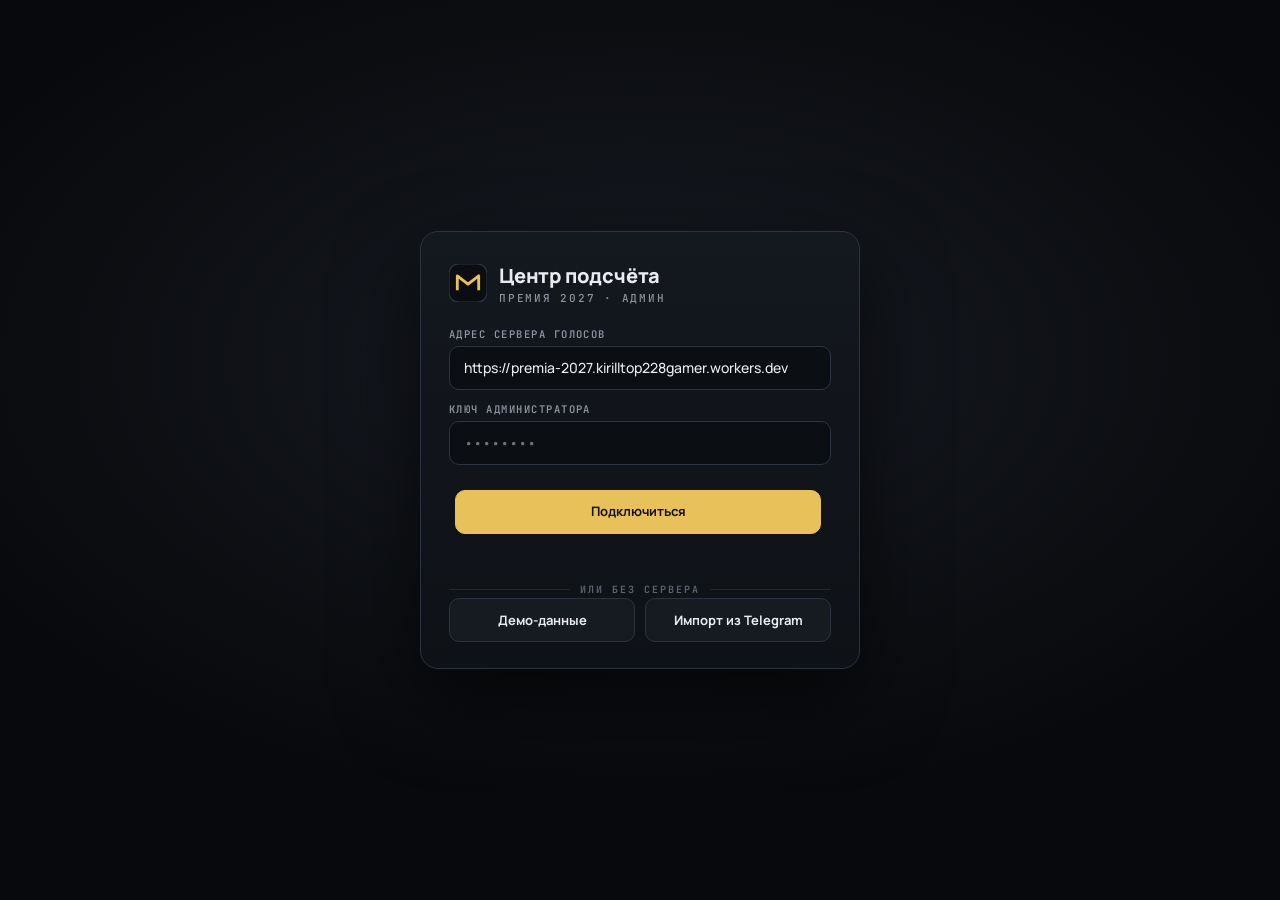
==== commit 8405405f: "Add files via upload" ====
--- a/itogi-site/index.html
+++ b/itogi-site/index.html
@@ -5,160 +5,164 @@
 <meta name="viewport" content="width=device-width,initial-scale=1,viewport-fit=cover">
 <meta name="robots" content="noindex,nofollow">
 <title>Премия 2027 · Центр подсчёта</title>
-<link rel="icon" href="data:image/svg+xml,<svg xmlns='http://www.w3.org/2000/svg' viewBox='0 0 32 32'><rect width='32' height='32' rx='7' fill='%230b0d10'/><path d='M7 22V10l9 7 9-7v12' fill='none' stroke='%23b9c4d0' stroke-width='2.4' stroke-linejoin='round'/></svg>">
-<link rel="stylesheet" href="https://fonts.googleapis.com/css2?family=IBM+Plex+Sans:wght@400;500;600&family=IBM+Plex+Mono:wght@400;500&display=swap" media="print" onload="this.media='all'">
+<link rel="icon" href="data:image/svg+xml,<svg xmlns='http://www.w3.org/2000/svg' viewBox='0 0 32 32'><rect width='32' height='32' rx='7' fill='%230b0d10'/><path d='M7 22V10l9 7 9-7v12' fill='none' stroke='%23e8c15a' stroke-width='2.4' stroke-linejoin='round'/></svg>">
+<link rel="stylesheet" href="https://fonts.googleapis.com/css2?family=Manrope:wght@400;500;600;700;800&family=JetBrains+Mono:wght@400;500;700&display=swap" media="print" onload="this.media='all'">
 <style>
-:root{--bg:#0e1013;--panel:#14171b;--panel2:#1a1e23;--line:#24292f;--line2:#2f353d;--tx:#e4e7ea;--mu:#8b929b;--mu2:#5f6670;--gold:#b9c4d0;--ok:#6aa88a;--bad:#c4655e;--r:6px;--tg:#6f9bc9;--web:#c2a266;
- --mono:'IBM Plex Mono',ui-monospace,SFMono-Regular,Menlo,Consolas,monospace;--sans:'IBM Plex Sans',system-ui,-apple-system,'Segoe UI',Roboto,sans-serif}
+:root{--bg:#0a0c0f;--p1:#10131820;--panel:#11141a;--panel2:#161a21;--line:#222831;--line2:#2c3340;--tx:#e9ebee;--mu:#8b93a0;--mu2:#5d6572;--gold:#e8c15a;--ok:#4ddc9a;--bad:#ff5d5d;--r:14px;
+ --mono:'JetBrains Mono',ui-monospace,SFMono-Regular,Menlo,monospace;--sans:Manrope,system-ui,-apple-system,'Segoe UI',sans-serif}
 *{box-sizing:border-box;margin:0;padding:0}
 html{background:var(--bg)}
-body{min-height:100vh;background:var(--bg);color:var(--tx);font:400 14px/1.5 var(--sans);-webkit-font-smoothing:antialiased}
+body{min-height:100vh;background:radial-gradient(ellipse 80% 40% at 50% -10%,rgba(232,193,90,.07),transparent 70%),var(--bg);color:var(--tx);font:500 14px/1.45 var(--sans);-webkit-font-smoothing:antialiased}
 button{font:inherit;color:inherit;background:none;border:0;cursor:pointer}
 input,select{font:inherit;color:inherit}
 .num{font-variant-numeric:tabular-nums}
 .mono{font-family:var(--mono)}
 /* ---------- вход ---------- */
-#gate{position:fixed;inset:0;z-index:50;display:grid;place-items:center;padding:20px;background:var(--bg)}
+#gate{position:fixed;inset:0;z-index:50;display:grid;place-items:center;padding:20px;background:radial-gradient(ellipse 60% 50% at 50% 40%,#171b22,#08090c)}
 #gate[hidden]{display:none}
-.gate-c{width:min(420px,100%);padding:28px 26px 24px;border:1px solid var(--line2);border-radius:var(--r);background:var(--panel)}
-.gate-c .lg{display:flex;align-items:center;gap:12px;margin-bottom:22px;padding-bottom:18px;border-bottom:1px solid var(--line)}.gate-c .lg svg{width:34px;height:34px}
-.gate-c h1{font:600 18px var(--sans);letter-spacing:0}.gate-c .lg small{display:block;font:400 11px var(--mono);letter-spacing:.1em;color:var(--mu);text-transform:uppercase;margin-top:2px}
-.fld{display:block;margin-top:14px}.fld span{display:block;margin-bottom:6px;font:500 10.5px var(--mono);letter-spacing:.1em;text-transform:uppercase;color:var(--mu)}
-.fld input{width:100%;height:40px;padding:0 12px;border:1px solid var(--line2);border-radius:4px;background:var(--bg);outline:0;transition:border-color .15s}.fld input:focus{border-color:var(--gold)}
-.btn{display:inline-flex;align-items:center;justify-content:center;gap:8px;height:40px;padding:0 16px;border-radius:4px;border:1px solid var(--line2);background:var(--panel2);font-weight:500;font-size:13px;transition:border-color .15s,background .15s}.btn:hover{border-color:#454d58;background:#20252b}
-.btn.pri{background:#d5dce3;border-color:#d5dce3;color:#101317;font-weight:600}.btn.pri:hover{background:#e6ebf0}
-.btn.sm{height:32px;padding:0 12px;font-size:12px}
-.btn:disabled{opacity:.4;cursor:default}
-.gate-c .row{display:grid;grid-template-columns:1fr;gap:10px;margin-top:18px}.gate-c .or{display:flex;align-items:center;gap:10px;margin:18px 0 10px;font:500 10px var(--mono);letter-spacing:.14em;color:var(--mu2);text-transform:uppercase}.gate-c .or::before,.gate-c .or::after{content:'';flex:1;height:1px;background:var(--line)}
-.gate-c .alt{display:grid;grid-template-columns:1fr 1fr;gap:10px}.gate-c .err{min-height:1.2em;margin-top:10px;font:500 12px var(--sans);color:var(--bad)}
+.gate-c{width:min(440px,100%);padding:30px 28px 26px;border:1px solid var(--line2);border-radius:18px;background:linear-gradient(180deg,#14181f,#0e1116);box-shadow:0 30px 80px rgba(0,0,0,.6)}
+.gate-c .lg{display:flex;align-items:center;gap:12px;margin-bottom:22px}.gate-c .lg svg{width:38px;height:38px}
+.gate-c h1{font:800 20px var(--sans);letter-spacing:-.01em}.gate-c .lg small{display:block;font:500 11px var(--mono);letter-spacing:.16em;color:var(--mu);text-transform:uppercase;margin-top:2px}
+.fld{display:block;margin-top:12px}.fld span{display:block;margin-bottom:5px;font:600 10.5px var(--mono);letter-spacing:.14em;text-transform:uppercase;color:var(--mu)}
+.fld input{width:100%;height:44px;padding:0 14px;border:1px solid var(--line2);border-radius:10px;background:#0b0e12;outline:0;transition:border-color .2s,box-shadow .2s}.fld input:focus{border-color:var(--gold);box-shadow:0 0 0 3px rgba(232,193,90,.15)}
+.btn{display:inline-flex;align-items:center;justify-content:center;gap:8px;height:44px;padding:0 18px;border-radius:10px;border:1px solid var(--line2);background:var(--panel2);font-weight:700;font-size:13px;transition:transform .12s,border-color .2s,background .2s}.btn:hover{border-color:#3d4656;background:#1b2029}.btn:active{transform:translateY(1px)}
+.btn.pri{background:var(--gold);border-color:var(--gold);color:#15120a}.btn.pri:hover{background:#f1cd6c}
+.btn.sm{height:34px;padding:0 12px;font-size:12px;border-radius:8px}
+.gate-c .row{display:grid;grid-template-columns:1fr;gap:10px;margin-top:18px}.gate-c .or{display:flex;align-items:center;gap:10px;margin:18px 0 2px;font:600 10px var(--mono);letter-spacing:.2em;color:var(--mu2);text-transform:uppercase}.gate-c .or::before,.gate-c .or::after{content:'';flex:1;height:1px;background:var(--line)}
+.gate-c .alt{display:grid;grid-template-columns:1fr 1fr;gap:10px}.gate-c .err{min-height:1.2em;margin-top:10px;font:600 12px var(--sans);color:var(--bad)}
 /* ---------- каркас ---------- */
-.app{display:grid;grid-template-columns:224px minmax(0,1fr);min-height:100vh}
-.side{position:sticky;top:0;align-self:start;height:100vh;padding:20px 14px 16px;border-right:1px solid var(--line);display:flex;flex-direction:column;gap:18px;background:#0b0d0f}
-.brand{display:flex;align-items:center;gap:10px;padding:0 6px 16px;border-bottom:1px solid var(--line)}.brand svg{width:28px;height:28px;flex:none}.brand b{display:block;font:600 13.5px var(--sans)}.brand small{font:400 9.5px var(--mono);letter-spacing:.12em;color:var(--mu);text-transform:uppercase}
-.nav{display:flex;flex-direction:column;gap:1px;overflow:auto}
-.nav a{display:grid;grid-template-columns:22px 1fr auto;align-items:center;gap:8px;padding:8px 10px;border-radius:4px;border-left:2px solid transparent;color:var(--mu);text-decoration:none;font-weight:500;font-size:13px;transition:background .12s,color .12s}.nav a:hover{background:var(--panel);color:var(--tx)}
-.nav a.on{background:var(--panel);color:var(--tx);border-left-color:var(--gold)}.nav a i{font:500 10px var(--mono);font-style:normal;color:var(--mu2)}.nav a em{font:500 11px var(--mono);font-style:normal;color:var(--mu)}.nav a.on i{color:var(--gold)}
-.nav .sep{margin:14px 10px 4px;font:500 9.5px var(--mono);letter-spacing:.16em;text-transform:uppercase;color:var(--mu2)}
-.side-foot{margin-top:auto;display:flex;flex-direction:column;gap:10px;padding:14px 4px 0;border-top:1px solid var(--line)}
-.st{display:flex;align-items:center;gap:8px;font:500 10.5px var(--mono);letter-spacing:.06em;color:var(--mu)}.st i{width:7px;height:7px;border-radius:50%;background:var(--mu2)}.st.live i{background:var(--ok)}.st.demo i{background:var(--web)}.st.err i{background:var(--bad)}
-main{padding:28px clamp(16px,3vw,40px) 60px;min-width:0;max-width:1480px}
-.top{display:flex;align-items:flex-end;justify-content:space-between;gap:16px;flex-wrap:wrap;margin-bottom:22px;padding-bottom:18px;border-bottom:1px solid var(--line)}
-.top h1{font:600 clamp(20px,2.4vw,26px)/1.15 var(--sans);letter-spacing:-.01em}.top p{margin-top:6px;font:400 12px var(--mono);color:var(--mu)}
+.app{display:grid;grid-template-columns:232px minmax(0,1fr);min-height:100vh}
+.side{position:sticky;top:0;align-self:start;height:100vh;padding:22px 16px 18px;border-right:1px solid var(--line);display:flex;flex-direction:column;gap:18px;background:rgba(10,12,15,.7);backdrop-filter:blur(8px)}
+.brand{display:flex;align-items:center;gap:11px;padding:0 6px}.brand svg{width:32px;height:32px;flex:none}.brand b{display:block;font:800 14px var(--sans);letter-spacing:-.01em}.brand small{font:500 9.5px var(--mono);letter-spacing:.16em;color:var(--mu);text-transform:uppercase}
+.nav{display:flex;flex-direction:column;gap:2px;overflow:auto}
+.nav a{display:grid;grid-template-columns:22px 1fr auto;align-items:center;gap:8px;padding:8px 10px;border-radius:9px;color:var(--mu);text-decoration:none;font-weight:600;font-size:13px;transition:background .15s,color .15s}.nav a:hover{background:var(--panel);color:var(--tx)}
+.nav a.on{background:var(--panel2);color:var(--tx)}.nav a i{font:700 10px var(--mono);font-style:normal;color:var(--mu2)}.nav a em{font:700 11px var(--mono);font-style:normal;color:var(--mu)}.nav a.on i{color:var(--c,var(--gold))}
+.nav .sep{margin:10px 10px 4px;font:600 9.5px var(--mono);letter-spacing:.2em;text-transform:uppercase;color:var(--mu2)}
+.side-foot{margin-top:auto;display:flex;flex-direction:column;gap:8px;padding:0 4px}
+.st{display:flex;align-items:center;gap:8px;font:600 11px var(--mono);letter-spacing:.06em;color:var(--mu)}.st i{width:8px;height:8px;border-radius:50%;background:var(--mu2)}.st.live i{background:var(--ok);box-shadow:0 0 0 0 rgba(77,220,154,.6);animation:pulse 2s infinite}.st.demo i{background:var(--gold)}.st.err i{background:var(--bad)}
+@keyframes pulse{70%{box-shadow:0 0 0 7px rgba(77,220,154,0)}100%{box-shadow:0 0 0 0 rgba(77,220,154,0)}}
+main{padding:26px clamp(16px,3vw,40px) 60px;min-width:0}
+.top{display:flex;align-items:flex-end;justify-content:space-between;gap:16px;flex-wrap:wrap;margin-bottom:22px}
+.top h1{font:800 clamp(22px,3vw,30px)/1.1 var(--sans);letter-spacing:-.02em}.top p{margin-top:6px;font:500 12px var(--mono);color:var(--mu);letter-spacing:.04em}
 .tools{display:flex;gap:8px;flex-wrap:wrap;align-items:center}
-.sw{display:inline-flex;align-items:center;gap:8px;height:32px;padding:0 12px;border:1px solid var(--line2);border-radius:4px;background:var(--panel);font:500 12px var(--sans);cursor:pointer;user-select:none}.sw i{position:relative;width:24px;height:12px;border-radius:6px;background:#2b3138;transition:background .15s}.sw i::after{content:'';position:absolute;left:2px;top:2px;width:8px;height:8px;border-radius:50%;background:#c9ced4;transition:transform .15s}.sw.on i{background:#4d6f5f}.sw.on i::after{transform:translateX(12px)}
-/* ---------- показатели ---------- */
-.kpis{display:grid;grid-template-columns:repeat(6,minmax(0,1fr));gap:0;border:1px solid var(--line);border-radius:var(--r);background:var(--panel);overflow:hidden}
-.kpi{position:relative;padding:16px 16px 14px;border-right:1px solid var(--line);overflow:hidden}.kpi:last-child{border-right:0}
-.kpi small{display:block;font:500 10px var(--mono);letter-spacing:.1em;text-transform:uppercase;color:var(--mu)}
-.kpi b{display:block;margin:10px 0 4px;font:600 28px/1 var(--sans);letter-spacing:-.02em;font-variant-numeric:tabular-nums}
-.kpi span{font:400 11.5px var(--sans);color:var(--mu)}.kpi span em{font-style:normal;font-weight:600;color:var(--ok)}
-.kpi.hi b{color:#fff}
-.kpi svg.sp{position:absolute;right:10px;bottom:10px;width:64px;height:22px;opacity:.8}
+.sw{display:inline-flex;align-items:center;gap:8px;height:34px;padding:0 12px;border:1px solid var(--line2);border-radius:8px;background:var(--panel);font:600 12px var(--sans);cursor:pointer;user-select:none}.sw i{position:relative;width:26px;height:14px;border-radius:7px;background:#2a303b;transition:background .2s}.sw i::after{content:'';position:absolute;left:2px;top:2px;width:10px;height:10px;border-radius:50%;background:#fff;transition:transform .2s}.sw.on i{background:var(--ok)}.sw.on i::after{transform:translateX(12px)}
+/* ---------- карточки показателей ---------- */
+.kpis{display:grid;grid-template-columns:repeat(6,minmax(0,1fr));gap:12px}
+.kpi{position:relative;padding:16px 16px 14px;border:1px solid var(--line);border-radius:var(--r);background:linear-gradient(180deg,var(--panel),#0e1116);overflow:hidden}
+.kpi small{display:block;font:600 10px var(--mono);letter-spacing:.14em;text-transform:uppercase;color:var(--mu)}
+.kpi b{display:block;margin:10px 0 4px;font:800 32px/1 var(--sans);letter-spacing:-.03em;font-variant-numeric:tabular-nums}
+.kpi span{font:500 11.5px var(--sans);color:var(--mu)}.kpi span em{font-style:normal;font-weight:700;color:var(--ok)}
+.kpi.hi{border-color:rgba(232,193,90,.35);background:linear-gradient(180deg,rgba(232,193,90,.09),#0e1116)}.kpi.hi b{color:var(--gold)}
+.kpi svg.sp{position:absolute;right:10px;bottom:10px;width:70px;height:26px;opacity:.9}
 /* ---------- панели ---------- */
-.panel{margin-top:14px;border:1px solid var(--line);border-radius:var(--r);background:var(--panel)}
-.ph{display:flex;align-items:center;justify-content:space-between;gap:12px;flex-wrap:wrap;padding:16px 20px 0}.ph h2{font:600 14px var(--sans)}.ph small{display:block;margin-top:3px;font:400 11px var(--mono);color:var(--mu)}
-.seg{display:inline-flex;padding:2px;border:1px solid var(--line2);border-radius:4px;background:var(--bg)}.seg button{padding:5px 11px;border-radius:3px;font:500 11px var(--mono);letter-spacing:.04em;color:var(--mu);transition:background .12s,color .12s}.seg button.on{background:var(--panel2);color:var(--tx)}
+.panel{margin-top:14px;border:1px solid var(--line);border-radius:var(--r);background:linear-gradient(180deg,var(--panel),#0e1116)}
+.ph{display:flex;align-items:center;justify-content:space-between;gap:12px;flex-wrap:wrap;padding:16px 20px 0}.ph h2{font:800 15px var(--sans);letter-spacing:-.01em}.ph small{display:block;margin-top:3px;font:500 11px var(--mono);color:var(--mu);letter-spacing:.04em}
+.seg{display:inline-flex;padding:3px;border:1px solid var(--line2);border-radius:9px;background:#0b0e12}.seg button{padding:6px 12px;border-radius:6px;font:700 11px var(--mono);letter-spacing:.06em;color:var(--mu);transition:all .15s}.seg button.on{background:var(--panel2);color:var(--tx);box-shadow:0 1px 0 rgba(255,255,255,.05) inset}
 .chart{position:relative;padding:6px 14px 14px}.chart svg{display:block;width:100%;height:auto;overflow:visible}
-.tip{position:absolute;z-index:5;pointer-events:none;padding:7px 10px;border:1px solid var(--line2);border-radius:4px;background:#0b0d0f;font:500 11px var(--mono);white-space:nowrap;opacity:0;transform:translate(-50%,-110%);transition:opacity .1s}.tip.on{opacity:1}.tip b{display:block;font:600 15px var(--sans);margin-top:2px}
+.tip{position:absolute;z-index:5;pointer-events:none;padding:8px 10px;border:1px solid var(--line2);border-radius:8px;background:#0b0e12ee;backdrop-filter:blur(6px);font:600 11px var(--mono);white-space:nowrap;opacity:0;transform:translate(-50%,-110%);transition:opacity .12s}.tip.on{opacity:1}.tip b{display:block;font:800 16px var(--sans);margin-top:2px}
 .two{display:grid;grid-template-columns:minmax(0,1.7fr) minmax(0,1fr);gap:14px}
-.hours{padding:14px 20px 20px}.hm{display:grid;grid-template-columns:repeat(24,1fr);gap:3px;margin-top:10px}.hm i{aspect-ratio:1;border-radius:2px;background:rgba(159,179,200,var(--a,.05));position:relative}.hm i:hover::after{content:attr(data-t);position:absolute;left:50%;bottom:120%;transform:translateX(-50%);padding:3px 7px;border-radius:3px;background:#000;font:500 10px var(--mono);white-space:nowrap;z-index:3}
-.hml{display:flex;justify-content:space-between;margin-top:6px;font:500 9.5px var(--mono);color:var(--mu2);letter-spacing:.08em}
+.hours{padding:14px 20px 20px}.hm{display:grid;grid-template-columns:repeat(24,1fr);gap:3px;margin-top:10px}.hm i{aspect-ratio:1;border-radius:4px;background:rgba(232,193,90,var(--a,.05));position:relative}.hm i:hover::after{content:attr(data-t);position:absolute;left:50%;bottom:120%;transform:translateX(-50%);padding:3px 7px;border-radius:5px;background:#000;font:600 10px var(--mono);white-space:nowrap;z-index:3}
+.hml{display:flex;justify-content:space-between;margin-top:6px;font:600 9.5px var(--mono);color:var(--mu2);letter-spacing:.1em}
 /* ---------- номинации ---------- */
-.nom{--c:var(--gold);margin-top:18px;border:1px solid var(--line);border-radius:var(--r);background:var(--panel);overflow:hidden;scroll-margin-top:16px}
-.nh{display:flex;align-items:center;justify-content:space-between;gap:16px;flex-wrap:wrap;padding:16px 22px;border-bottom:1px solid var(--line)}
-.nh .t{display:flex;align-items:baseline;gap:14px}.nh .no{font:500 12px var(--mono);color:var(--mu);letter-spacing:.1em}.nh h2{font:600 clamp(17px,2vw,21px) var(--sans);letter-spacing:-.01em}
-.nh .meta{display:flex;gap:26px}.nh .meta div{text-align:right}.nh .meta small{display:block;font:500 9.5px var(--mono);letter-spacing:.12em;text-transform:uppercase;color:var(--mu)}.nh .meta b{font:600 20px var(--sans);font-variant-numeric:tabular-nums}.nh .meta b.up{color:var(--ok)}
-.nb{display:grid;grid-template-columns:minmax(0,300px) minmax(0,1fr) 190px;gap:24px;padding:18px 22px 22px;align-items:start}
+.nom{--c:var(--gold);margin-top:18px;border:1px solid var(--line);border-radius:18px;background:linear-gradient(180deg,#12161c,#0d1015);overflow:hidden;scroll-margin-top:16px}
+.nom::before{content:'';display:block;height:3px;background:linear-gradient(90deg,var(--c),transparent 70%)}
+.nh{display:flex;align-items:center;justify-content:space-between;gap:16px;flex-wrap:wrap;padding:18px 22px 4px}
+.nh .t{display:flex;align-items:baseline;gap:14px}.nh .no{font:700 12px var(--mono);color:var(--c);letter-spacing:.14em}.nh h2{font:800 clamp(18px,2.4vw,24px) var(--sans);letter-spacing:-.02em}
+.nh .meta{display:flex;gap:22px}.nh .meta div{text-align:right}.nh .meta small{display:block;font:600 9.5px var(--mono);letter-spacing:.16em;text-transform:uppercase;color:var(--mu)}.nh .meta b{font:800 22px var(--sans);font-variant-numeric:tabular-nums;letter-spacing:-.02em}.nh .meta b.up{color:var(--ok)}
+.nb{display:grid;grid-template-columns:minmax(0,300px) minmax(0,1fr) 190px;gap:22px;padding:14px 22px 22px;align-items:start}
 .pod{display:grid;grid-template-columns:1fr 1.12fr 1fr;gap:8px;align-items:end;min-height:240px;padding:6px 0}
 .pd{display:flex;flex-direction:column;align-items:center;text-align:center;min-width:0}
-.pd .av{position:relative;width:var(--s,52px);height:var(--s,52px);border-radius:50%;overflow:hidden;border:1px solid var(--pc);background:var(--panel2);display:grid;place-items:center;font:600 14px var(--sans);color:var(--pc)}.pd .av img{position:absolute;inset:0;width:100%;height:100%;object-fit:cover}
-.pd .nm{margin:8px 0 2px;font:600 11.5px/1.25 var(--sans);max-width:100%;overflow-wrap:anywhere}.pd .vt{font:400 10.5px var(--mono);color:var(--mu)}
-.pd .bar{width:100%;margin-top:8px;border-radius:3px 3px 0 0;display:grid;place-items:start center;padding-top:8px;background:var(--panel2);border:1px solid var(--line2);border-bottom:0;border-top:2px solid var(--pc);height:0;transition:height .6s ease}
-.pd .bar b{font:600 24px var(--sans);color:var(--pc)}
-.pd.p1{--pc:#dfe4e9;--s:62px}.pd.p2{--pc:#a3acb6}.pd.p3{--pc:#7d8791}
-.pd .crown{display:none}
-.mini{display:grid;grid-template-columns:repeat(3,1fr);gap:0;margin-top:14px;border:1px solid var(--line);border-radius:4px}.mini div{padding:10px 10px 9px;border-right:1px solid var(--line)}.mini div:last-child{border-right:0}.mini b{display:block;font:600 17px var(--sans);font-variant-numeric:tabular-nums;color:var(--tx)}.mini small{display:block;margin-top:2px;font:500 9px var(--mono);letter-spacing:.08em;text-transform:uppercase;color:var(--mu)}
-.tph{margin-top:18px;display:grid;gap:9px}.tph div{display:grid;grid-template-columns:48px 1fr 34px;align-items:center;gap:10px;font:500 11px var(--mono);color:var(--mu)}.tph i{display:block;height:4px;border-radius:2px;background:#20252b;overflow:hidden}.tph i u{display:block;height:100%;background:#8b9cae;border-radius:2px}.tph b{color:var(--tx);text-align:right;font-weight:500}.tph h4{font:500 9.5px var(--mono);letter-spacing:.14em;text-transform:uppercase;color:var(--mu2);margin-top:4px}
-.list{display:flex;flex-direction:column;gap:1px}
-.row{display:grid;grid-template-columns:30px 34px minmax(0,1fr) auto;gap:10px;align-items:center;padding:7px 10px 7px 6px;border-radius:4px;cursor:pointer;transition:background .12s}.row:hover{background:rgba(255,255,255,.035)}
-.row .pl{font:500 13px var(--mono);text-align:center;color:var(--mu2)}.row.r1 .pl{color:#dfe4e9;font-weight:600}.row.r2 .pl{color:#a3acb6}.row.r3 .pl{color:#7d8791}
-.row .av{position:relative;width:34px;height:34px;border-radius:50%;overflow:hidden;background:var(--panel2);border:1px solid var(--line2);display:grid;place-items:center;font:600 11px var(--sans);color:var(--mu)}.row .av img{position:absolute;inset:0;width:100%;height:100%;object-fit:cover}
-.row .mid{min-width:0}.row .nm{display:flex;justify-content:space-between;gap:8px;font:500 13px var(--sans)}.row .nm span{overflow:hidden;text-overflow:ellipsis;white-space:nowrap}.row .nm em{font:400 11px var(--mono);font-style:normal;color:var(--mu);flex:none}
-.row .tr{height:5px;margin-top:6px;border-radius:2px;background:#20252b;overflow:hidden}.row .tr i{display:block;height:100%;width:0;border-radius:2px;background:var(--col);transition:width .7s ease}
-.row .cn{text-align:right;min-width:54px}.row .cn b{display:block;font:600 16px var(--sans);font-variant-numeric:tabular-nums}.row .cn small{font:500 10px var(--mono);color:var(--ok)}.row .cn small.z{color:var(--mu2)}
-.don{display:flex;flex-direction:column;align-items:center;gap:12px}.don svg{width:170px;height:170px}.don .c{font:600 22px var(--sans)}
-.don text.big{font:600 26px var(--sans);fill:var(--tx)}.don text.sm{font:500 8.5px var(--mono);fill:var(--mu);letter-spacing:.14em}
-.lgd{width:100%;display:grid;gap:5px;font:500 11px var(--sans);color:var(--mu)}.lgd div{display:flex;align-items:center;gap:7px;min-width:0}.lgd i{width:8px;height:8px;border-radius:1px;flex:none}.lgd span{overflow:hidden;text-overflow:ellipsis;white-space:nowrap;flex:1}.lgd em{font:500 10.5px var(--mono);font-style:normal}
-.empty{padding:40px 10px;text-align:center;color:var(--mu);font:400 13px var(--sans)}
+.pd .av{position:relative;width:var(--s,54px);height:var(--s,54px);border-radius:50%;overflow:hidden;border:2px solid var(--pc);background:#1b2029;display:grid;place-items:center;font:800 15px var(--sans);color:var(--pc);box-shadow:0 0 0 4px rgba(255,255,255,.03),0 8px 24px color-mix(in srgb,var(--pc) 25%,transparent)}.pd .av img{position:absolute;inset:0;width:100%;height:100%;object-fit:cover}
+.pd .nm{margin:8px 0 2px;font:700 11.5px/1.2 var(--sans);max-width:100%;overflow-wrap:anywhere}.pd .vt{font:700 10.5px var(--mono);color:var(--mu)}
+.pd .bar{width:100%;margin-top:8px;border-radius:9px 9px 0 0;display:grid;place-items:start center;padding-top:8px;background:linear-gradient(180deg,color-mix(in srgb,var(--pc) 40%,#12161c),color-mix(in srgb,var(--pc) 6%,#12161c));border:1px solid color-mix(in srgb,var(--pc) 45%,transparent);border-bottom:0;height:0;transition:height 1s cubic-bezier(.2,.9,.2,1)}
+.pd .bar b{font:800 28px var(--sans);color:var(--pc);letter-spacing:-.02em}
+.pd.p1{--pc:#e8c15a;--s:66px}.pd.p2{--pc:#c4ccd6}.pd.p3{--pc:#d08a52}
+.pd .crown{height:16px;margin-bottom:4px;color:#e8c15a;font-size:16px;line-height:1}
+.mini{display:grid;grid-template-columns:repeat(3,1fr);gap:8px;margin-top:14px}.mini div{padding:10px 10px 9px;border:1px solid var(--line);border-radius:10px;background:rgba(255,255,255,.02)}.mini b{display:block;font:800 18px var(--sans);letter-spacing:-.02em;font-variant-numeric:tabular-nums;color:var(--c)}.mini small{display:block;margin-top:2px;font:600 9px var(--mono);letter-spacing:.1em;text-transform:uppercase;color:var(--mu)}
+.tph{margin-top:18px;display:grid;gap:9px}.tph div{display:grid;grid-template-columns:48px 1fr 34px;align-items:center;gap:10px;font:700 11px var(--mono);color:var(--mu)}.tph i{display:block;height:6px;border-radius:3px;background:#1b2029;overflow:hidden}.tph i u{display:block;height:100%;background:linear-gradient(90deg,#9b7d2d,#e8c15a);border-radius:3px}.tph b{color:var(--tx);text-align:right}.tph h4{font:700 9.5px var(--mono);letter-spacing:.18em;text-transform:uppercase;color:var(--mu2);margin-top:4px}
+.list{display:flex;flex-direction:column;gap:2px}
+.row{display:grid;grid-template-columns:30px 34px minmax(0,1fr) auto;gap:10px;align-items:center;padding:7px 10px 7px 6px;border-radius:10px;cursor:pointer;transition:background .15s}.row:hover{background:rgba(255,255,255,.035)}
+.row .pl{font:800 13px var(--mono);text-align:center;color:var(--mu2)}.row.r1 .pl{color:#e8c15a}.row.r2 .pl{color:#c4ccd6}.row.r3 .pl{color:#d08a52}
+.row .av{position:relative;width:34px;height:34px;border-radius:50%;overflow:hidden;background:#1b2029;border:1px solid var(--line2);display:grid;place-items:center;font:800 11px var(--sans);color:var(--mu)}.row .av img{position:absolute;inset:0;width:100%;height:100%;object-fit:cover}
+.row .mid{min-width:0}.row .nm{display:flex;justify-content:space-between;gap:8px;font:700 13px var(--sans)}.row .nm span{overflow:hidden;text-overflow:ellipsis;white-space:nowrap}.row .nm em{font:600 11px var(--mono);font-style:normal;color:var(--mu);flex:none}
+.row .tr{height:7px;margin-top:6px;border-radius:4px;background:#1b2029;overflow:hidden}.row .tr i{display:block;height:100%;width:0;border-radius:4px;background:linear-gradient(90deg,color-mix(in srgb,var(--col) 55%,#000),var(--col));transition:width 1.1s cubic-bezier(.2,.9,.2,1)}
+.row .cn{text-align:right;min-width:54px}.row .cn b{display:block;font:800 17px var(--sans);font-variant-numeric:tabular-nums;letter-spacing:-.02em}.row .cn small{font:700 10px var(--mono);color:var(--ok)}.row .cn small.z{color:var(--mu2)}
+.don{display:flex;flex-direction:column;align-items:center;gap:12px}.don svg{width:170px;height:170px}.don .c{font:800 22px var(--sans)}
+.don text.big{font:800 28px var(--sans);fill:var(--tx)}.don text.sm{font:600 8.5px var(--mono);fill:var(--mu);letter-spacing:.16em}
+.lgd{width:100%;display:grid;gap:5px;font:600 11px var(--sans);color:var(--mu)}.lgd div{display:flex;align-items:center;gap:7px;min-width:0}.lgd i{width:8px;height:8px;border-radius:2px;flex:none}.lgd span{overflow:hidden;text-overflow:ellipsis;white-space:nowrap;flex:1}.lgd em{font:700 10.5px var(--mono);font-style:normal}
+.empty{padding:40px 10px;text-align:center;color:var(--mu);font:500 13px var(--sans)}
 /* ---------- таблица ---------- */
-.filters{display:flex;gap:8px;flex-wrap:wrap;padding:14px 20px 0}.filters input,.filters select{height:34px;padding:0 12px;border:1px solid var(--line2);border-radius:4px;background:var(--bg);outline:0;font:400 12.5px var(--sans)}.filters input{flex:1;min-width:200px}.filters input:focus,.filters select:focus{border-color:var(--gold)}
+.filters{display:flex;gap:8px;flex-wrap:wrap;padding:14px 20px 0}.filters input,.filters select{height:36px;padding:0 12px;border:1px solid var(--line2);border-radius:8px;background:#0b0e12;outline:0;font:600 12.5px var(--sans)}.filters input{flex:1;min-width:200px}.filters input:focus,.filters select:focus{border-color:var(--gold)}
 .tw{overflow:auto;margin:14px 0 0;border-top:1px solid var(--line)}table{width:100%;border-collapse:collapse;min-width:980px}
-th{position:sticky;top:0;padding:10px 12px;text-align:left;font:500 9.5px var(--mono);letter-spacing:.1em;text-transform:uppercase;color:var(--mu);background:#101316;border-bottom:1px solid var(--line);white-space:nowrap}
-td{padding:9px 12px;border-bottom:1px solid #1b2025;font:400 12px var(--sans);white-space:nowrap}tr:hover td{background:rgba(255,255,255,.02)}
-td.u b{display:block;font-weight:600}td.u small{font:400 10.5px var(--mono);color:var(--mu)}td.t{font:400 11px var(--mono);color:var(--mu)}
-.chip{display:inline-block;max-width:150px;overflow:hidden;text-overflow:ellipsis;vertical-align:bottom;padding:2px 8px;border-radius:3px;border:1px solid var(--line2);background:var(--panel2);color:var(--tx);font:500 11px var(--sans);cursor:pointer;transition:border-color .12s}.chip:hover{border-color:#566070}.chip.none{color:var(--mu2);border-color:transparent;background:none;cursor:default}
-.pg{display:flex;justify-content:space-between;align-items:center;padding:12px 20px;font:400 11px var(--mono);color:var(--mu)}.pg div{display:flex;gap:6px}
+th{position:sticky;top:0;padding:10px 12px;text-align:left;font:700 9.5px var(--mono);letter-spacing:.14em;text-transform:uppercase;color:var(--mu);background:#0f1217;border-bottom:1px solid var(--line);white-space:nowrap}
+td{padding:9px 12px;border-bottom:1px solid #1a1f27;font:600 12px var(--sans);white-space:nowrap}tr:hover td{background:rgba(255,255,255,.02)}
+td.u b{display:block;font-weight:700}td.u small{font:500 10.5px var(--mono);color:var(--mu)}td.t{font:500 11px var(--mono);color:var(--mu)}
+.chip{display:inline-block;max-width:150px;overflow:hidden;text-overflow:ellipsis;vertical-align:bottom;padding:3px 8px;border-radius:6px;border:1px solid color-mix(in srgb,var(--c) 35%,transparent);background:color-mix(in srgb,var(--c) 10%,transparent);color:color-mix(in srgb,var(--c) 70%,#fff);font:700 11px var(--sans);cursor:pointer}.chip.none{color:var(--mu2);border-color:var(--line);background:none;cursor:default}
+.pg{display:flex;justify-content:space-between;align-items:center;padding:12px 20px;font:600 11px var(--mono);color:var(--mu)}.pg div{display:flex;gap:6px}
 /* ---------- панель «кто за кого» ---------- */
-.dr{position:fixed;inset:0;z-index:40;pointer-events:none}.dr .bk{position:absolute;inset:0;background:rgba(0,0,0,.6);opacity:0;transition:opacity .2s}.dr .pn{position:absolute;right:0;top:0;bottom:0;width:min(440px,100%);padding:24px 22px;overflow:auto;border-left:1px solid var(--line2);background:var(--panel);transform:translateX(100%);transition:transform .25s ease}
+.dr{position:fixed;inset:0;z-index:40;pointer-events:none}.dr .bk{position:absolute;inset:0;background:rgba(0,0,0,.55);opacity:0;transition:opacity .25s}.dr .pn{position:absolute;right:0;top:0;bottom:0;width:min(440px,100%);padding:22px 20px;overflow:auto;border-left:1px solid var(--line2);background:#0d1015;transform:translateX(100%);transition:transform .35s cubic-bezier(.2,.9,.2,1)}
 .dr.on{pointer-events:auto}.dr.on .bk{opacity:1}.dr.on .pn{transform:none}
-.dr h3{font:600 20px var(--sans)}.dr .sub{margin:4px 0 16px;font:400 11.5px var(--mono);color:var(--mu)}.dr .x{position:absolute;right:14px;top:14px;width:32px;height:32px;border-radius:4px;border:1px solid var(--line2);font-size:14px}
-.dr .big{display:flex;gap:24px;margin-bottom:16px;padding:14px 0;border-block:1px solid var(--line)}.dr .big div b{display:block;font:600 24px var(--sans)}.dr .big small{font:500 9.5px var(--mono);letter-spacing:.1em;text-transform:uppercase;color:var(--mu)}
-.vl{display:flex;flex-direction:column}.vl div{display:flex;justify-content:space-between;gap:10px;padding:9px 2px;border-bottom:1px solid #1b2025;font:400 13px var(--sans)}.vl small{font:400 11px var(--mono);color:var(--mu)}
-.foot{margin-top:30px;padding-top:14px;border-top:1px solid var(--line);display:flex;justify-content:space-between;flex-wrap:wrap;gap:10px;font:400 11px var(--mono);color:var(--mu2)}
-.toast{position:fixed;left:50%;bottom:22px;transform:translate(-50%,20px);padding:10px 16px;border:1px solid var(--line2);border-radius:4px;background:#0b0d0f;font:500 12px var(--sans);opacity:0;transition:all .2s;z-index:60}.toast.on{opacity:1;transform:translate(-50%,0)}
-@media (max-width:1180px){.kpis{grid-template-columns:repeat(3,1fr)}.kpi{border-bottom:1px solid var(--line)}.nb{grid-template-columns:minmax(0,1fr) 190px}.pod{grid-column:1/-1}.two{grid-template-columns:1fr}}
-@media (max-width:860px){.app{grid-template-columns:1fr}.side{position:static;height:auto;flex-direction:row;align-items:center;overflow-x:auto;padding:12px 14px;border-right:0;border-bottom:1px solid var(--line)}.brand{border:0;padding:0}.nav{flex-direction:row}.nav a{white-space:nowrap;border-left:0}.nav .sep,.side-foot,.brand small{display:none}.nb{grid-template-columns:1fr}.don{flex-direction:row;flex-wrap:wrap;justify-content:center}.kpis{grid-template-columns:repeat(2,1fr)}.row{grid-template-columns:24px 30px minmax(0,1fr) auto}}
+.dr h3{font:800 20px var(--sans);letter-spacing:-.01em}.dr .sub{margin:4px 0 16px;font:500 11.5px var(--mono);color:var(--mu)}.dr .x{position:absolute;right:14px;top:14px;width:34px;height:34px;border-radius:8px;border:1px solid var(--line2);font-size:16px}
+.dr .big{display:flex;gap:20px;margin-bottom:16px;padding:14px 0;border-block:1px solid var(--line)}.dr .big div b{display:block;font:800 26px var(--sans)}.dr .big small{font:600 9.5px var(--mono);letter-spacing:.14em;text-transform:uppercase;color:var(--mu)}
+.vl{display:flex;flex-direction:column}.vl div{display:flex;justify-content:space-between;gap:10px;padding:9px 2px;border-bottom:1px solid #1a1f27;font:600 13px var(--sans)}.vl small{font:500 11px var(--mono);color:var(--mu)}
+.foot{margin-top:30px;display:flex;justify-content:space-between;flex-wrap:wrap;gap:10px;font:500 11px var(--mono);color:var(--mu2)}
+.toast{position:fixed;left:50%;bottom:22px;transform:translate(-50%,30px);padding:10px 16px;border:1px solid var(--line2);border-radius:10px;background:#0b0e12;font:600 12px var(--sans);opacity:0;transition:all .3s;z-index:60}.toast.on{opacity:1;transform:translate(-50%,0)}
+@media (max-width:1180px){.kpis{grid-template-columns:repeat(3,1fr)}.nb{grid-template-columns:minmax(0,1fr) 190px}.pod{grid-column:1/-1}.two{grid-template-columns:1fr}}
+@media (max-width:860px){.app{grid-template-columns:1fr}.side{position:static;height:auto;flex-direction:row;align-items:center;overflow-x:auto;padding:12px 14px;border-right:0;border-bottom:1px solid var(--line)}.nav{flex-direction:row}.nav a{white-space:nowrap}.nav .sep,.side-foot,.brand small{display:none}.nb{grid-template-columns:1fr}.don{flex-direction:row;flex-wrap:wrap;justify-content:center}.kpis{grid-template-columns:repeat(2,1fr)}.row{grid-template-columns:24px 30px minmax(0,1fr) auto}}
 @media (prefers-reduced-motion:reduce){*{transition:none!important;animation:none!important}}
 
 /* источники: Telegram / сайт */
+:root{--tg:#3fa9f5;--web:#ffb02e}
 .srcseg button{display:inline-flex;align-items:center;gap:6px}.srcseg .dt,.srcseg .dw,.sbadge i{display:inline-block;width:7px;height:7px;border-radius:50%}.srcseg .dt,.sbadge.t i{background:var(--tg)}.srcseg .dw,.sbadge.w i{background:var(--web)}
-.srcp{padding:20px 22px;margin-top:0;margin-bottom:14px;overflow:hidden;position:relative}
-.sp-h{position:relative;display:flex;justify-content:space-between;align-items:flex-end;gap:12px;flex-wrap:wrap;margin-bottom:14px}.sp-h h2{margin:0;font:600 14px var(--sans)}.sp-h small{display:block;margin-top:3px;font:400 11px var(--mono);color:var(--mu)}
-.sp-bar{position:relative;display:flex;height:38px;border-radius:4px;overflow:hidden;border:1px solid var(--line2);background:var(--bg)}
-.sp-bar b{display:flex;align-items:center;gap:10px;padding:0 14px;min-width:0;white-space:nowrap;font:600 13px var(--sans);transition:flex-grow .7s ease;color:#0c1116}
-.sp-bar b.t{background:var(--tg)}.sp-bar b.w{background:var(--web);color:#1a1409;justify-content:flex-end}
-.sp-bar b em{font:500 11px var(--mono);font-style:normal;opacity:.8}
-.sp-cards{position:relative;display:grid;grid-template-columns:1fr 1fr;gap:12px;margin-top:12px}
-.sp-c{border:1px solid var(--line);border-radius:4px;padding:14px 16px;background:var(--bg)}
+.srcp{padding:22px 22px 20px;margin-top:0;margin-bottom:14px;overflow:hidden;position:relative}
+.srcp::before{content:'';position:absolute;inset:0;pointer-events:none;background:radial-gradient(520px 200px at 0% 0%,rgba(63,169,245,.10),transparent 70%),radial-gradient(520px 200px at 100% 0%,rgba(255,176,46,.09),transparent 70%)}
+.sp-h{position:relative;display:flex;justify-content:space-between;align-items:flex-end;gap:12px;flex-wrap:wrap;margin-bottom:16px}.sp-h h2{margin:0;font:800 15px var(--sans);letter-spacing:-.01em}.sp-h small{display:block;margin-top:3px;font:500 11px var(--mono);color:var(--mu)}
+.sp-bar{position:relative;display:flex;height:46px;border-radius:12px;overflow:hidden;border:1px solid var(--line2);background:#0b0e12}
+.sp-bar b{display:flex;align-items:center;gap:10px;padding:0 16px;min-width:0;white-space:nowrap;font:800 14px var(--sans);letter-spacing:-.01em;transition:flex-grow 1s cubic-bezier(.2,.9,.2,1);color:#06121c}
+.sp-bar b.t{background:linear-gradient(90deg,#2d8fd9,var(--tg))}.sp-bar b.w{background:linear-gradient(90deg,var(--web),#ff9a3c);color:#2a1500;justify-content:flex-end}
+.sp-bar b em{font:700 11px var(--mono);font-style:normal;opacity:.75}
+.sp-cards{position:relative;display:grid;grid-template-columns:1fr 1fr;gap:12px;margin-top:14px}
+.sp-c{border:1px solid var(--line2);border-radius:12px;padding:14px 16px;background:rgba(10,12,15,.55)}
 .sp-c.t{border-top:2px solid var(--tg)}.sp-c.w{border-top:2px solid var(--web)}
-.sp-c h3{margin:0;display:flex;align-items:center;gap:8px;font:500 11px var(--mono);letter-spacing:.1em;text-transform:uppercase;color:var(--mu)}.sp-c.t h3{color:var(--tg)}.sp-c.w h3{color:var(--web)}
-.sp-c .n{display:flex;align-items:baseline;gap:10px;margin:8px 0 10px}.sp-c .n b{font:600 36px/1 var(--sans);letter-spacing:-.03em;font-variant-numeric:tabular-nums}.sp-c .n span{font:500 12px var(--mono);color:var(--mu)}
-.sp-c .sx{display:grid;grid-template-columns:repeat(3,1fr);gap:8px}.sp-c .sx div{padding-top:8px;border-top:1px solid var(--line)}.sp-c .sx b{display:block;font:600 15px var(--sans);font-variant-numeric:tabular-nums}.sp-c .sx small{font:500 9.5px var(--mono);letter-spacing:.06em;text-transform:uppercase;color:var(--mu2)}
-.sp-ch{position:relative;margin-top:16px}.sp-ch h4{margin:0 0 8px;font:500 10px var(--mono);letter-spacing:.1em;text-transform:uppercase;color:var(--mu2);display:flex;justify-content:space-between}.sp-ch h4 span{display:flex;gap:14px}.sp-ch h4 i{display:inline-block;width:8px;height:8px;border-radius:1px;margin-right:6px;vertical-align:-1px}
+.sp-c h3{margin:0;display:flex;align-items:center;gap:8px;font:800 12px var(--mono);letter-spacing:.14em;text-transform:uppercase;color:var(--mu)}.sp-c.t h3{color:var(--tg)}.sp-c.w h3{color:var(--web)}
+.sp-c .n{display:flex;align-items:baseline;gap:10px;margin:8px 0 10px}.sp-c .n b{font:800 40px/1 var(--sans);letter-spacing:-.04em;font-variant-numeric:tabular-nums}.sp-c .n span{font:700 13px var(--mono);color:var(--mu)}
+.sp-c .sx{display:grid;grid-template-columns:repeat(3,1fr);gap:8px}.sp-c .sx div{padding-top:8px;border-top:1px solid var(--line)}.sp-c .sx b{display:block;font:800 16px var(--sans);font-variant-numeric:tabular-nums}.sp-c .sx small{font:600 9.5px var(--mono);letter-spacing:.08em;text-transform:uppercase;color:var(--mu2)}
+.sp-ch{position:relative;margin-top:16px}.sp-ch h4{margin:0 0 8px;font:700 10px var(--mono);letter-spacing:.14em;text-transform:uppercase;color:var(--mu2);display:flex;justify-content:space-between}.sp-ch h4 span{display:flex;gap:14px}.sp-ch h4 i{display:inline-block;width:8px;height:8px;border-radius:2px;margin-right:6px;vertical-align:-1px}
 .sp-ch svg{display:block;width:100%;height:auto}
-.row .ss{display:flex;height:3px;margin-top:4px;border-radius:2px;overflow:hidden;background:#20252b}.row .ss b{display:block;height:100%}.row .ss b.t,.sl i.t{background:var(--tg)}.row .ss b.w,.sl i.w{background:var(--web)}
-.row .sl{display:flex;gap:10px;margin-top:3px;font:500 10px var(--mono);color:var(--mu2)}.row .sl i{display:inline-block;width:6px;height:6px;border-radius:50%;margin-right:4px;vertical-align:0}
-.sbadge{display:inline-flex;align-items:center;gap:6px;padding:2px 8px;border-radius:3px;font:500 10px var(--mono);letter-spacing:.04em;text-transform:uppercase;border:1px solid var(--line2);color:var(--mu);white-space:nowrap}.sbadge.t{color:var(--tg);border-color:rgba(111,155,201,.35)}.sbadge.w{color:var(--web);border-color:rgba(194,162,102,.35)}
+.row .ss{display:flex;height:3px;margin-top:4px;border-radius:2px;overflow:hidden;background:#1b2029}.row .ss b{display:block;height:100%}.row .ss b.t,.sl i.t{background:var(--tg)}.row .ss b.w,.sl i.w{background:var(--web)}
+.row .sl{display:flex;gap:10px;margin-top:3px;font:600 10px var(--mono);color:var(--mu2)}.row .sl i{display:inline-block;width:6px;height:6px;border-radius:50%;margin-right:4px;vertical-align:0}
+.sbadge{display:inline-flex;align-items:center;gap:6px;padding:3px 8px;border-radius:99px;font:700 10px var(--mono);letter-spacing:.06em;text-transform:uppercase;border:1px solid var(--line2);color:var(--mu);white-space:nowrap}.sbadge.t{color:var(--tg);border-color:rgba(63,169,245,.35);background:rgba(63,169,245,.08)}.sbadge.w{color:var(--web);border-color:rgba(255,176,46,.35);background:rgba(255,176,46,.08)}
 .nb2{display:flex;gap:8px;align-items:center;margin-top:8px}
-@media (max-width:760px){.sp-cards{grid-template-columns:1fr}.sp-bar{height:36px}.sp-bar b{padding:0 10px;font-size:12px}}
+@media (max-width:760px){.sp-cards{grid-template-columns:1fr}.sp-bar{height:40px}.sp-bar b{padding:0 10px;font-size:12px}}
 
 /* сводка лидеров */
 .lead{display:grid;grid-template-columns:repeat(4,minmax(0,1fr));gap:12px;margin-bottom:14px}
-.lc{position:relative;display:block;text-align:left;padding:14px 14px 12px;border:1px solid var(--line);border-radius:var(--r);background:var(--panel);color:inherit;cursor:pointer;overflow:hidden;transition:border-color .15s}
-.lc:hover{border-color:#4a525d}
-.lc small{display:flex;justify-content:space-between;font:500 9.5px var(--mono);letter-spacing:.1em;text-transform:uppercase;color:var(--mu)}.lc small em{font-style:normal;color:var(--mu2)}
+.lc{position:relative;display:block;text-align:left;padding:14px 14px 12px;border:1px solid var(--line);border-radius:var(--r);background:linear-gradient(180deg,var(--panel),#0e1116);color:inherit;cursor:pointer;overflow:hidden;transition:border-color .2s,transform .2s}
+.lc:hover{border-color:color-mix(in srgb,var(--c) 55%,var(--line));transform:translateY(-2px)}
+.lc::before{content:'';position:absolute;left:0;top:0;right:0;height:2px;background:var(--c);opacity:.85}
+.lc small{display:flex;justify-content:space-between;font:700 9.5px var(--mono);letter-spacing:.12em;text-transform:uppercase;color:var(--mu)}.lc small em{font-style:normal;color:var(--mu2)}
 .lc .who{display:flex;align-items:center;gap:10px;margin:10px 0 8px}
-.lc .av{position:relative;flex:none;width:40px;height:40px;border-radius:50%;overflow:hidden;background:var(--panel2);border:1px solid var(--line2);display:grid;place-items:center;font:600 12px var(--sans);color:var(--mu)}.lc .av img{position:absolute;inset:0;width:100%;height:100%;object-fit:cover}
-.lc .who b{display:block;font:600 13.5px/1.2 var(--sans)}.lc .who span{font:400 11px var(--mono);color:var(--mu)}
-.lc .pc{font:600 24px/1 var(--sans);letter-spacing:-.02em;font-variant-numeric:tabular-nums}.lc .pc i{font-style:normal;font-size:13px;color:var(--mu)}
-.lc .ss2{display:flex;height:3px;margin-top:9px;border-radius:2px;overflow:hidden;background:#20252b}.lc .ss2 b{display:block;height:100%}.lc .ss2 b.t{background:var(--tg)}.lc .ss2 b.w{background:var(--web)}
-.lc .gp{margin-top:7px;font:400 10.5px var(--mono);color:var(--mu2)}.lc .gp b{color:var(--ok);font-weight:500}
+.lc .av{position:relative;flex:none;width:42px;height:42px;border-radius:50%;overflow:hidden;background:#1b2029;border:1.5px solid var(--c);display:grid;place-items:center;font:800 12px var(--sans);color:var(--mu)}.lc .av img{position:absolute;inset:0;width:100%;height:100%;object-fit:cover}
+.lc .who b{display:block;font:800 14px/1.15 var(--sans);letter-spacing:-.01em}.lc .who span{font:600 11px var(--mono);color:var(--mu)}
+.lc .pc{font:800 24px/1 var(--sans);letter-spacing:-.03em;font-variant-numeric:tabular-nums}.lc .pc i{font-style:normal;font-size:13px;color:var(--mu)}
+.lc .ss2{display:flex;height:4px;margin-top:9px;border-radius:2px;overflow:hidden;background:#1b2029}.lc .ss2 b{display:block;height:100%}.lc .ss2 b.t{background:var(--tg)}.lc .ss2 b.w{background:var(--web)}
+.lc .gp{margin-top:7px;font:600 10.5px var(--mono);color:var(--mu2)}.lc .gp b{color:var(--ok)}
 .lc.empty .who b{color:var(--mu2)}
 @media (max-width:1180px){.lead{grid-template-columns:repeat(2,minmax(0,1fr))}}
-@media (max-width:480px){.lead{gap:8px}.lc{padding:12px 11px}.lc .av{width:34px;height:34px}.lc .pc{font-size:21px}}
+@media (max-width:480px){.lead{gap:8px}.lc{padding:12px 11px}.lc .av{width:36px;height:36px}.lc .pc{font-size:21px}}
 /* лента */
 .feedp{margin-top:14px;margin-bottom:6px;padding:18px 20px}
 .fd{display:grid;grid-template-columns:auto 1fr auto;gap:12px;align-items:center;padding:9px 0;border-top:1px solid var(--line)}.fd:first-of-type{border-top:0}
-.fd b{font:600 13px var(--sans)}.fd small{display:block;font:400 11px var(--mono);color:var(--mu2);margin-top:2px;white-space:nowrap;overflow:hidden;text-overflow:ellipsis}.fd em{font:400 11px var(--mono);font-style:normal;color:var(--mu)}
-.fd.new{animation:fdIn 1.4s ease-out}@keyframes fdIn{0%{background:rgba(255,255,255,.07)}100%{background:transparent}}
-.st.warn i{background:var(--web)}.st.warn{color:var(--web)}
-.flash{animation:flash .9s ease-out}@keyframes flash{0%{border-color:#7d8791}100%{border-color:var(--line)}}
+.fd b{font:700 13px var(--sans)}.fd small{display:block;font:500 11px var(--mono);color:var(--mu2);margin-top:2px;white-space:nowrap;overflow:hidden;text-overflow:ellipsis}.fd em{font:600 11px var(--mono);font-style:normal;color:var(--mu)}
+.fd.new{animation:fdIn 1.6s ease-out}@keyframes fdIn{0%{background:rgba(77,220,154,.18)}100%{background:transparent}}
+.st.warn i{background:#ffb02e;animation:pulse 1s infinite}.st.warn{color:#ffb02e}
+.flash{animation:flash 1.1s ease-out}@keyframes flash{0%{box-shadow:0 0 0 0 rgba(232,193,90,.55);border-color:var(--gold)}100%{box-shadow:0 0 0 14px rgba(232,193,90,0)}}
 </style>
 </head>
 <body>
 <section id="gate">
   <div class="gate-c">
-    <div class="lg"><svg viewBox="0 0 32 32"><rect width="32" height="32" rx="8" fill="#0e1013" stroke="#2f353d"/><path d="M7 22V10l9 7 9-7v12" fill="none" stroke="#b9c4d0" stroke-width="2.4" stroke-linejoin="round"/></svg><div><h1>Центр подсчёта</h1><small>Премия 2027 · админ</small></div></div>
+    <div class="lg"><svg viewBox="0 0 32 32"><rect width="32" height="32" rx="8" fill="#0b0d10" stroke="#2c3340"/><path d="M7 22V10l9 7 9-7v12" fill="none" stroke="#e8c15a" stroke-width="2.4" stroke-linejoin="round"/></svg><div><h1>Центр подсчёта</h1><small>Премия 2027 · админ</small></div></div>
     <label class="fld"><span>Адрес сервера голосов</span><input id="gUrl" placeholder="https://premia.your-name.workers.dev" autocomplete="off" spellcheck="false"></label>
     <label class="fld"><span>Ключ администратора</span><input id="gKey" type="password" placeholder="••••••••" autocomplete="off"></label>
     <div class="row"><button class="btn pri" id="gGo">Подключиться</button></div>
@@ -169,9 +173,9 @@
 </section>
 <div class="app" id="app" hidden>
   <aside class="side">
-    <div class="brand"><svg viewBox="0 0 32 32"><rect width="32" height="32" rx="8" fill="#0e1013" stroke="#2f353d"/><path d="M7 22V10l9 7 9-7v12" fill="none" stroke="#b9c4d0" stroke-width="2.4" stroke-linejoin="round"/></svg><div><b>Центр подсчёта</b><small>Премия 2027</small></div></div>
+    <div class="brand"><svg viewBox="0 0 32 32"><rect width="32" height="32" rx="8" fill="#0b0d10" stroke="#2c3340"/><path d="M7 22V10l9 7 9-7v12" fill="none" stroke="#e8c15a" stroke-width="2.4" stroke-linejoin="round"/></svg><div><b>Центр подсчёта</b><small>Премия 2027</small></div></div>
     <nav class="nav" id="nav"></nav>
-    <div class="side-foot"><div class="st" id="st"><i></i><span>—</span></div><button class="btn sm" id="bOut">Выйти</button></div>
+    <div class="side-foot"><div class="st" id="st"><i></i><span>—</span></div><button class="btn sm" id="bReset" style="color:#ff8a8a;border-color:rgba(255,120,120,.4)">Сбросить базу</button><button class="btn sm" id="bOut">Выйти</button></div>
   </aside>
   <main>
     <div class="top">
@@ -209,10 +213,10 @@
    НОМИНАЦИИ (генерируется из index.html сайта голосования)
    v — значение, которое сайт отправляет как голос; row — ключ номинации
    ============================================================ */
-const NOMS = /*NOMS*/[{"nom": "Ходящий", "title": "Самый Ходящий", "cands": [{"v": "Алиев", "row": "Ходящий", "name": "Алиев Александр", "img": "photo/Алиев.jpg"}, {"v": "Галкин", "row": "Ходящий", "name": "Галкин Виталий", "img": "photo/СамыйХодящий/Галкин.png"}, {"v": "Кирилл", "row": "Ходящий", "name": "Литнарович Кирилл", "img": "photo/СамыйХодящий/литнарович.png"}, {"v": "Голиков", "row": "Ходящий", "name": "Голиков Матвей", "img": "photo/Голиков.jpg"}, {"v": "Куликов", "row": "Ходящий", "name": "Куликов Виталий", "img": "photo/Куликов.jpg"}, {"v": "Берсенев", "row": "Ходящий", "name": "Берсенев Илья", "img": "photo/Другие/Берсенев.jpg"}]}, {"nom": "Прогульщик", "title": "Главный прогульщик", "cands": [{"v": "Полякова", "row": "Прогульщик", "name": "Полякова Екатерина", "img": "photo/Другие/Полякова.jpg"}, {"v": "Иванова", "row": "Прогульщик", "name": "Иванова Маргарита", "img": "photo/Другие/Рита.jpg"}, {"v": "Фролов", "row": "Прогульщик", "name": "Фролов Андрей", "img": "photo/Фролов.jpg"}, {"v": "Самсонов", "row": "Прогульщик", "name": "Самсонов Константин", "img": "photo/Самсонов.png"}, {"v": "Караев", "row": "Прогульщик", "name": "Караев Эльчин", "img": "photo/Другие/Эльчин.jpg"}, {"v": "Сенченко", "row": "Прогульщик", "name": "Сенченко Дмитрий", "img": "photo/Сенченко.jpg"}]}, {"nom": "Флешбэк", "title": "Флешбэк года", "cands": [{"v": "Караев Эльчин", "row": "Флешбэк", "name": "Караев Эльчин", "img": "photo/Другие/Эльчин.jpg"}, {"v": "Лукин Александр", "row": "Флешбэк", "name": "Лукин Александр", "img": "photo/Другие/Лукин.jpg"}, {"v": "Сериков Александр", "row": "Флешбэк", "name": "Сериков Александр", "img": "photo/Другие/Тигр.jpg"}, {"v": "Литнарович Кирилл", "row": "Флешбэк", "name": "Литнарович Кирилл", "img": "photo/Другие/литнарович.jpg"}, {"v": "Куликов Виталий", "row": "Флешбэк", "name": "Куликов Виталий", "img": "photo/Куликов.jpg"}]}, {"nom": "Прорыв", "title": "Заводчанин года", "cands": [{"v": "Голиков Матвей", "row": "Завод", "name": "Голиков Матвей", "img": ""}, {"v": "Караев Эльчин", "row": "Завод", "name": "Караев Эльчин", "img": ""}, {"v": "Лукин Александр", "row": "Завод", "name": "Лукин Александр", "img": ""}, {"v": "Сериков Александр", "row": "Завод", "name": "Сериков Александр", "img": ""}, {"v": "Чертовских Андрей", "row": "Завод", "name": "Чертовских Андрей", "img": ""}, {"v": "Берсенев Илья", "row": "Завод", "name": "Берсенев Илья", "img": ""}, {"v": "Полякова Екатерина", "row": "Завод", "name": "Полякова Екатерина", "img": ""}, {"v": "Сенченко Дмитрий", "row": "Завод", "name": "Сенченко Дмитрий", "img": ""}, {"v": "Куликов Виталий", "row": "Завод", "name": "Куликов Виталий", "img": ""}, {"v": "Сидоров Никита", "row": "Завод", "name": "Сидоров Никита", "img": ""}, {"v": "Фролов Андрей", "row": "Завод", "name": "Фролов Андрей", "img": ""}]}, {"nom": "Прилежный", "title": "Прилежный студент", "cands": [{"v": "Галкин Виталий", "row": "Прилежный", "name": "Галкин Виталий", "img": "photo/Галкин.jpg"}, {"v": "Голиков Матвей", "row": "Прилежный", "name": "Голиков Матвей", "img": "photo/Голиков.jpg"}, {"v": "Алиев Александр", "row": "Прилежный", "name": "Алиев Александр", "img": "photo/Алиев.jpg"}, {"v": "Сидоров Никита", "row": "Прилежный", "name": "Сидоров Никита", "img": "photo/Сидоров.jpg"}, {"v": "Иванова Маргарита", "row": "Прилежный", "name": "Иванова Маргарита", "img": "photo/Другие/Рита.jpg"}, {"v": "Чертовских Андрей", "row": "Прилежный", "name": "Чертовских Андрей", "img": "photo/Чертовских.jpg"}]}, {"nom": "Машина", "title": "Машина года", "cands": [{"v": "Галкин Виталий", "row": "Машина", "name": "Галкин Виталий", "img": "photo/Галкин.jpg"}, {"v": "Сенченко Дмитрий", "row": "Машина", "name": "Сенченко Дмитрий", "img": "photo/Сенченко.jpg"}, {"v": "Фролов Андрей", "row": "Машина", "name": "Фролов Андрей", "img": "photo/Фролов.jpg"}, {"v": "Самсонов Константин", "row": "Машина", "name": "Самсонов Константин", "img": "photo/Самсонов.png"}, {"v": "Куликов Виталий", "row": "Машина", "name": "Куликов Виталий", "img": "photo/Куликов.jpg"}, {"v": "Сериков Александр", "row": "Машина", "name": "Сериков Александр", "img": "photo/Другие/Тигр.jpg"}]}, {"nom": "Пара", "title": "Король Группы", "cands": [{"v": "Алиев", "row": "Победитель", "name": "Алиев Александр", "img": "photo/Алиев.jpg"}, {"v": "Берсенев", "row": "Победитель", "name": "Берсенёв Илья", "img": "photo/Другие/Берсенев.jpg"}, {"v": "Галкин", "row": "Победитель", "name": "Галкин Виталий", "img": "photo/СамыйХодящий/Галкин.png"}, {"v": "Голиков", "row": "Победитель", "name": "Голиков Матвей", "img": "photo/Голиков.jpg"}, {"v": "Иванова", "row": "Победитель", "name": "Иванова Маргарита", "img": "photo/Другие/Рита.jpg"}, {"v": "Куликов", "row": "Победитель", "name": "Куликов Виталий", "img": "photo/Куликов.jpg"}, {"v": "Литнарович", "row": "Победитель", "name": "Литнарович Кирилл", "img": "photo/Литнарович.jpg"}, {"v": "Лукин", "row": "Победитель", "name": "Лукин Александр", "img": "photo/Лукин.jpg"}, {"v": "Полякова", "row": "Победитель", "name": "Полякова Екатерина", "img": "photo/Другие/Полякова.jpg"}, {"v": "Самсонов", "row": "Победитель", "name": "Самсонов Константин", "img": "photo/Самсонов.png"}, {"v": "Сенченко", "row": "Победитель", "name": "Сенченко Дмитрий", "img": "photo/Сенченко.jpg"}, {"v": "Сериков", "row": "Победитель", "name": "Сериков Александр", "img": "photo/Тигр.jpg"}, {"v": "Сидоров", "row": "Победитель", "name": "Сидоров Никита", "img": "photo/Сидоров.jpg"}, {"v": "Фролов", "row": "Победитель", "name": "Фролов Андрей", "img": "photo/Фролов.jpg"}, {"v": "Чертовских", "row": "Победитель", "name": "Чертовских Андрей", "img": "photo/Чертовских.jpg"}]}]/*END*/;
-const ACC = ['#b9c4d0','#b9c4d0','#b9c4d0','#b9c4d0','#b9c4d0','#b9c4d0','#b9c4d0'];
+const NOMS = /*NOMS*/[{"nom": "Ходящий", "title": "Самый Ходящий", "cands": [{"v": "Алиев", "row": "Ходящий", "name": "Алиев Александр", "img": "photo/Алиев.jpg"}, {"v": "Галкин", "row": "Ходящий", "name": "Галкин Виталий", "img": "photo/СамыйХодящий/Галкин.png"}, {"v": "Кирилл", "row": "Ходящий", "name": "Литнарович Кирилл", "img": "photo/СамыйХодящий/литнарович.png"}, {"v": "Голиков", "row": "Ходящий", "name": "Голиков Матвей", "img": "photo/Голиков.jpg"}, {"v": "Куликов", "row": "Ходящий", "name": "Куликов Виталий", "img": "photo/Куликов.jpg"}, {"v": "Берсенев", "row": "Ходящий", "name": "Берсенев Илья", "img": "photo/Другие/Берсенев.jpg"}]}, {"nom": "Прогульщик", "title": "Главный прогульщик", "cands": [{"v": "Полякова", "row": "Прогульщик", "name": "Полякова Екатерина", "img": "photo/Другие/Полякова.jpg"}, {"v": "Иванова", "row": "Прогульщик", "name": "Иванова Маргарита", "img": "photo/Другие/Рита.jpg"}, {"v": "Фролов", "row": "Прогульщик", "name": "Фролов Андрей", "img": "photo/Фролов.jpg"}, {"v": "Самсонов", "row": "Прогульщик", "name": "Самсонов Константин", "img": "photo/Самсонов.png"}, {"v": "Караев", "row": "Прогульщик", "name": "Караев Эльчин", "img": "photo/Другие/Эльчин.jpg"}, {"v": "Сенченко", "row": "Прогульщик", "name": "Сенченко Дмитрий", "img": "photo/Сенченко.jpg"}]}, {"nom": "Флешбэк", "title": "Флешбэк года", "cands": [{"v": "Караев Эльчин", "row": "Флешбэк", "name": "Караев Эльчин", "img": "photo/Другие/Эльчин.jpg"}, {"v": "Лукин Александр", "row": "Флешбэк", "name": "Лукин Александр", "img": "photo/Другие/Лукин.jpg"}, {"v": "Сериков Александр", "row": "Флешбэк", "name": "Сериков Александр", "img": "photo/Другие/Тигр.jpg"}, {"v": "Литнарович Кирилл", "row": "Флешбэк", "name": "Литнарович Кирилл", "img": "photo/Другие/литнарович.jpg"}, {"v": "Куликов Виталий", "row": "Флешбэк", "name": "Куликов Виталий", "img": "photo/Куликов.jpg"}]}, {"nom": "Прорыв", "title": "Заводчанин года", "cands": [{"v": "Голиков Матвей", "row": "Завод", "name": "Голиков Матвей", "img": "photo/Голиков.jpg"}, {"v": "Караев Эльчин", "row": "Завод", "name": "Караев Эльчин", "img": "photo/Другие/Эльчин.jpg"}, {"v": "Лукин Александр", "row": "Завод", "name": "Лукин Александр", "img": "photo/Лукин.jpg"}, {"v": "Сериков Александр", "row": "Завод", "name": "Сериков Александр", "img": "photo/Тигр.jpg"}, {"v": "Чертовских Андрей", "row": "Завод", "name": "Чертовских Андрей", "img": "photo/Чертовских.jpg"}, {"v": "Берсенев Илья", "row": "Завод", "name": "Берсенев Илья", "img": "photo/Другие/Берсенев.jpg"}, {"v": "Полякова Екатерина", "row": "Завод", "name": "Полякова Екатерина", "img": "photo/Другие/Полякова.jpg"}, {"v": "Сенченко Дмитрий", "row": "Завод", "name": "Сенченко Дмитрий", "img": "photo/Сенченко.jpg"}, {"v": "Куликов Виталий", "row": "Завод", "name": "Куликов Виталий", "img": "photo/Куликов.jpg"}, {"v": "Сидоров Никита", "row": "Завод", "name": "Сидоров Никита", "img": "photo/Сидоров.jpg"}, {"v": "Фролов Андрей", "row": "Завод", "name": "Фролов Андрей", "img": "photo/Фролов.jpg"}]}, {"nom": "Прилежный", "title": "Прилежный студент", "cands": [{"v": "Галкин Виталий", "row": "Прилежный", "name": "Галкин Виталий", "img": "photo/Галкин.jpg"}, {"v": "Голиков Матвей", "row": "Прилежный", "name": "Голиков Матвей", "img": "photo/Голиков.jpg"}, {"v": "Алиев Александр", "row": "Прилежный", "name": "Алиев Александр", "img": "photo/Алиев.jpg"}, {"v": "Сидоров Никита", "row": "Прилежный", "name": "Сидоров Никита", "img": "photo/Сидоров.jpg"}, {"v": "Иванова Маргарита", "row": "Прилежный", "name": "Иванова Маргарита", "img": "photo/Другие/Рита.jpg"}, {"v": "Чертовских Андрей", "row": "Прилежный", "name": "Чертовских Андрей", "img": "photo/Чертовских.jpg"}]}, {"nom": "Машина", "title": "Машина года", "cands": [{"v": "Галкин Виталий", "row": "Машина", "name": "Галкин Виталий", "img": "photo/Галкин.jpg"}, {"v": "Сенченко Дмитрий", "row": "Машина", "name": "Сенченко Дмитрий", "img": "photo/Сенченко.jpg"}, {"v": "Фролов Андрей", "row": "Машина", "name": "Фролов Андрей", "img": "photo/Фролов.jpg"}, {"v": "Самсонов Константин", "row": "Машина", "name": "Самсонов Константин", "img": "photo/Самсонов.png"}, {"v": "Куликов Виталий", "row": "Машина", "name": "Куликов Виталий", "img": "photo/Куликов.jpg"}, {"v": "Сериков Александр", "row": "Машина", "name": "Сериков Александр", "img": "photo/Другие/Тигр.jpg"}]}, {"nom": "Пара", "title": "Король Группы", "cands": [{"v": "Алиев", "row": "Победитель", "name": "Алиев Александр", "img": "photo/Алиев.jpg"}, {"v": "Берсенев", "row": "Победитель", "name": "Берсенёв Илья", "img": "photo/Другие/Берсенев.jpg"}, {"v": "Галкин", "row": "Победитель", "name": "Галкин Виталий", "img": "photo/СамыйХодящий/Галкин.png"}, {"v": "Голиков", "row": "Победитель", "name": "Голиков Матвей", "img": "photo/Голиков.jpg"}, {"v": "Иванова", "row": "Победитель", "name": "Иванова Маргарита", "img": "photo/Другие/Рита.jpg"}, {"v": "Куликов", "row": "Победитель", "name": "Куликов Виталий", "img": "photo/Куликов.jpg"}, {"v": "Литнарович", "row": "Победитель", "name": "Литнарович Кирилл", "img": "photo/Литнарович.jpg"}, {"v": "Лукин", "row": "Победитель", "name": "Лукин Александр", "img": "photo/Лукин.jpg"}, {"v": "Полякова", "row": "Победитель", "name": "Полякова Екатерина", "img": "photo/Другие/Полякова.jpg"}, {"v": "Самсонов", "row": "Победитель", "name": "Самсонов Константин", "img": "photo/Самсонов.png"}, {"v": "Сенченко", "row": "Победитель", "name": "Сенченко Дмитрий", "img": "photo/Сенченко.jpg"}, {"v": "Сериков", "row": "Победитель", "name": "Сериков Александр", "img": "photo/Тигр.jpg"}, {"v": "Сидоров", "row": "Победитель", "name": "Сидоров Никита", "img": "photo/Сидоров.jpg"}, {"v": "Фролов", "row": "Победитель", "name": "Фролов Андрей", "img": "photo/Фролов.jpg"}, {"v": "Чертовских", "row": "Победитель", "name": "Чертовских Андрей", "img": "photo/Чертовских.jpg"}]}]/*END*/;
+const ACC = ['#47f0a0','#e0554a','#ff3a9a','#ffb02e','#e8c26a','#ff4d3a','#e8c15a'];
 const SHORT = ['Ходящий','Прогульщик','Флешбэк','Завод','Студент','Машина','Король'];
-const PAL = ['#c9d2dc','#9fb0c2','#7f93a8','#687b8f','#566779','#485767','#3d4a57','#343f4a'];
+const PAL = ['#e8c15a','#47f0a0','#4aa8ff','#ff6a8a','#b78cff','#ff9a3c','#35d6d6','#9aa5b4'];
 const CFG = { photoBase: '', refreshSec: 15 };
 const $ = (s, r = document) => r.querySelector(s), $$ = (s, r = document) => [...r.querySelectorAll(s)];
 const esc = s => String(s ?? '').replace(/[&<>"]/g, c => ({ '&': '&amp;', '<': '&lt;', '>': '&gt;', '"': '&quot;' }[c]));
@@ -269,9 +273,9 @@
 function donut(rows, total, color){
   const R = 62, C = 2 * Math.PI * R; let off = 0, s = '';
   const top = rows.filter(r => r.n > 0).slice(0, 7), rest = rows.filter(r => r.n > 0).slice(7).reduce((a, r) => a + r.n, 0);
-  const segs = top.map((r, i) => ({ n: r.n, c: PAL[i % PAL.length], name: r.c.name })); if(rest) segs.push({ n: rest, c: '#2c333b', name: 'Остальные' });
-  segs.forEach(g => { const len = g.n / total * C; s += `<circle cx="85" cy="85" r="${R}" fill="none" stroke="${g.c}" stroke-width="14" stroke-dasharray="${Math.max(0, len - 2).toFixed(2)} ${(C - Math.max(0, len - 2)).toFixed(2)}" stroke-dashoffset="${(-off).toFixed(2)}" transform="rotate(-90 85 85)"/>`; off += len; });
-  return { svg: `<svg viewBox="0 0 170 170"><circle cx="85" cy="85" r="${R}" fill="none" stroke="#20252b" stroke-width="14"/>${s}<text x="85" y="88" text-anchor="middle" class="big">${total}</text><text x="85" y="106" text-anchor="middle" class="sm">ГОЛОСОВ</text></svg>`, segs };
+  const segs = top.map((r, i) => ({ n: r.n, c: PAL[i % PAL.length], name: r.c.name })); if(rest) segs.push({ n: rest, c: '#3b4350', name: 'Остальные' });
+  segs.forEach(g => { const len = g.n / total * C; s += `<circle cx="85" cy="85" r="${R}" fill="none" stroke="${g.c}" stroke-width="16" stroke-dasharray="${Math.max(0, len - 2).toFixed(2)} ${(C - Math.max(0, len - 2)).toFixed(2)}" stroke-dashoffset="${(-off).toFixed(2)}" transform="rotate(-90 85 85)"/>`; off += len; });
+  return { svg: `<svg viewBox="0 0 170 170"><circle cx="85" cy="85" r="${R}" fill="none" stroke="#1b2029" stroke-width="16"/>${s}<text x="85" y="88" text-anchor="middle" class="big">${total}</text><text x="85" y="106" text-anchor="middle" class="sm">ГОЛОСОВ</text></svg>`, segs };
 }
 
 /* ---------- отрисовка ---------- */
@@ -285,12 +289,12 @@
   /* показатели */
   const byDay = buckets(VIEW(), 'd').map(b => b.n), byH = buckets(VIEW(), 'h').map(b => b.n);
   const kp = [
-    { t: 'Всего проголосовало', v: A.total, s: 'уникальных участников', c: '#8b9cae', sp: byDay, hi: 1 },
-    { t: 'Голосов сегодня', v: A.today, s: `<em>+${A.hour}</em> за последний час`, c: '#8b9cae', sp: byH },
-    { t: 'Прошли все номинации', v: A.full, s: A.total ? Math.round(A.full / A.total * 100) + '% участников' : '—', c: '#8b9cae' },
-    { t: 'Отдано выборов', v: A.ballots, s: 'по ' + NOMS.length + ' номинациям', c: '#8b9cae' },
-    { t: 'Пик активности', v: A.peakH < 0 ? '—' : String(A.peakH).padStart(2, '0') + ':00', s: A.peakH < 0 ? '' : A.byHour[A.peakH] + ' ' + plural(A.byHour[A.peakH], 'голос', 'голоса', 'голосов') + ' в этот час', raw: 1, c: '#8b9cae' },
-    { t: 'Последний голос', v: A.last ? fmtDT(A.last).slice(6) : '—', s: A.last ? ago(A.last) : 'пока никого', raw: 1, c: '#8b9cae' }
+    { t: 'Всего проголосовало', v: A.total, s: 'уникальных участников', c: '#e8c15a', sp: byDay, hi: 1 },
+    { t: 'Голосов сегодня', v: A.today, s: `<em>+${A.hour}</em> за последний час`, c: '#47f0a0', sp: byH },
+    { t: 'Прошли все номинации', v: A.full, s: A.total ? Math.round(A.full / A.total * 100) + '% участников' : '—', c: '#4aa8ff' },
+    { t: 'Отдано выборов', v: A.ballots, s: 'по ' + NOMS.length + ' номинациям', c: '#b78cff' },
+    { t: 'Пик активности', v: A.peakH < 0 ? '—' : String(A.peakH).padStart(2, '0') + ':00', s: A.peakH < 0 ? '' : A.byHour[A.peakH] + ' ' + plural(A.byHour[A.peakH], 'голос', 'голоса', 'голосов') + ' в этот час', raw: 1, c: '#ff9a3c' },
+    { t: 'Последний голос', v: A.last ? fmtDT(A.last).slice(6) : '—', s: A.last ? ago(A.last) : 'пока никого', raw: 1, c: '#ff6a8a' }
   ];
   $('#kpis').innerHTML = kp.map((k, i) => `<div class="kpi${k.hi ? ' hi' : ''}"><small>${k.t}</small><b${k.raw ? '' : ' data-to="' + k.v + '"'}>${k.raw ? k.v : 0}</b><span>${k.s}</span>${k.sp ? spark(k.sp, k.c) : ''}</div>`).join('');
   $$('#kpis b[data-to]').forEach(b => CONN.first ? countUp(b, +b.dataset.to) : (b.textContent = b.dataset.to));
@@ -316,12 +320,12 @@
   const days = []; for(let k = 13; k >= 0; k--){ const d = dayKey(Date.now() - k * 864e5); days.push({ d, tg: 0, web: 0 }); }
   all.forEach(v => { const b = days.find(x => x.d === dayKey(v.ts)); if(b) b[srcOf(v)]++; });
   const W = 760, H = 150, pl = 28, pb = 22, pt = 8, mx = Math.max(3, ...days.map(x => x.tg + x.web)), bw = (W - pl - 6) / days.length, Y = v => pt + (H - pt - pb) * (1 - v / mx);
-  let g = [0, .5, 1].map(f => { const y = Y(mx * f); return `<line x1="${pl}" x2="${W - 6}" y1="${y}" y2="${y}" stroke="#24292f" stroke-dasharray="${f ? '3 4' : ''}"/><text x="${pl - 6}" y="${y + 3}" text-anchor="end" fill="#5d6572" font-size="9.5" font-family="JetBrains Mono,monospace">${Math.round(mx * f)}</text>`; }).join('');
-  const bars = days.map((x, i) => { const cx = pl + bw * i + bw * .17, w = bw * .66, yt = Y(x.tg), yw = Y(x.tg + x.web); return `<g><title>${shortDate(x.d)} · Telegram ${x.tg} · Сайт ${x.web}</title><rect x="${cx.toFixed(1)}" y="${yt.toFixed(1)}" width="${w.toFixed(1)}" height="${Math.max(0, H - pb - yt).toFixed(1)}" rx="2" fill="#6f9bc9"/><rect x="${cx.toFixed(1)}" y="${yw.toFixed(1)}" width="${w.toFixed(1)}" height="${Math.max(0, yt - yw).toFixed(1)}" rx="2" fill="#c2a266"/><text x="${(cx + w / 2).toFixed(1)}" y="${H - 6}" text-anchor="middle" fill="#5d6572" font-size="9" font-family="JetBrains Mono,monospace">${i % 2 === (days.length - 1) % 2 ? shortDate(x.d) : ''}</text></g>`; }).join('');
+  let g = [0, .5, 1].map(f => { const y = Y(mx * f); return `<line x1="${pl}" x2="${W - 6}" y1="${y}" y2="${y}" stroke="#222831" stroke-dasharray="${f ? '3 4' : ''}"/><text x="${pl - 6}" y="${y + 3}" text-anchor="end" fill="#5d6572" font-size="9.5" font-family="JetBrains Mono,monospace">${Math.round(mx * f)}</text>`; }).join('');
+  const bars = days.map((x, i) => { const cx = pl + bw * i + bw * .17, w = bw * .66, yt = Y(x.tg), yw = Y(x.tg + x.web); return `<g><title>${shortDate(x.d)} · Telegram ${x.tg} · Сайт ${x.web}</title><rect x="${cx.toFixed(1)}" y="${yt.toFixed(1)}" width="${w.toFixed(1)}" height="${Math.max(0, H - pb - yt).toFixed(1)}" rx="2" fill="#3fa9f5"/><rect x="${cx.toFixed(1)}" y="${yw.toFixed(1)}" width="${w.toFixed(1)}" height="${Math.max(0, yt - yw).toFixed(1)}" rx="2" fill="#ffb02e"/><text x="${(cx + w / 2).toFixed(1)}" y="${H - 6}" text-anchor="middle" fill="#5d6572" font-size="9" font-family="JetBrains Mono,monospace">${i % 2 === (days.length - 1) % 2 ? shortDate(x.d) : ''}</text></g>`; }).join('');
   $('#srcPanel').innerHTML = `<div class="sp-h"><div><h2>Откуда голоса</h2><small>${all.length} ${plural(all.length, 'участник', 'участника', 'участников')}</small></div></div>
     <div class="sp-bar"><b class="t" style="flex:${Math.max(tg.length, all.length ? .0001 : 1)}">Telegram <em>${tg.length} · ${(tg.length / T * 100).toFixed(0)}%</em></b><b class="w" style="flex:${Math.max(wb.length, all.length ? .0001 : 1)}"><em>${(wb.length / T * 100).toFixed(0)}% · ${wb.length}</em> Сайт</b></div>
     <div class="sp-cards">${card('tg', tg)}${card('web', wb)}</div>
-    <div class="sp-ch"><h4><b>Голоса по дням · 14 дней</b><span><em><i style="background:#6f9bc9"></i>Telegram</em><em><i style="background:#c2a266"></i>Сайт</em></span></h4><svg viewBox="0 0 ${W} ${H}">${g}${bars}</svg></div>`;
+    <div class="sp-ch"><h4><b>Голоса по дням · 14 дней</b><span><em><i style="background:#3fa9f5"></i>Telegram</em><em><i style="background:#ffb02e"></i>Сайт</em></span></h4><svg viewBox="0 0 ${W} ${H}">${g}${bars}</svg></div>`;
   $$('#srcPanel b[data-to]').forEach(b => CONN.first ? countUp(b, +b.dataset.to) : (b.textContent = b.dataset.to));
 }
 /* ---------- сводка лидеров и лента ---------- */
@@ -341,8 +345,8 @@
 function nomHtml(x){
   const { n, rows, total, today } = x, c = ACC[x.i], mx = Math.max(1, rows[0]?.n || 1);
   const top = rows.filter(r => r.n > 0).slice(0, 3); const order = [top[1], top[0], top[2]];
-  const pod = total ? `<div class="pod">${order.map((r, k) => { if(!r) return '<div></div>'; const pl = [2, 1, 3][k]; return `<div class="pd p${pl}"><div class="crown">${pl === 1 ? '' : ''}</div><div class="av">${photo(r.c)}</div><div class="nm">${esc(r.c.name)}</div><div class="vt">${r.n} ${plural(r.n, 'голос', 'голоса', 'голосов')} · ${r.pct.toFixed(0)}%</div><div class="bar" data-h="${[84, 120, 62][k] * (.55 + .45 * r.n / mx)}"><b>${r.place}</b></div></div>`; }).join('')}</div>` : '<div class="empty">Голосов пока нет</div>';
-  const list = rows.map((r, k) => `<div class="row r${r.place}" data-nom="${x.i}" data-v="${esc(r.c.v)}" style="--col:${r.n ? PAL[Math.min(k, PAL.length - 1)] : '#2c333b'}"><div class="pl">${r.place}</div><div class="av">${photo(r.c)}</div><div class="mid"><div class="nm"><span>${esc(r.c.name)}</span><em>${r.pct.toFixed(1)}%</em></div><div class="tr"><i data-w="${(r.n / mx * 100).toFixed(1)}"></i></div>${r.n ? `<div class="ss" style="width:${(r.n / mx * 100).toFixed(1)}%"><b class="t" style="flex:${r.tg}"></b><b class="w" style="flex:${r.web}"></b></div><div class="sl"><span><i class="t"></i>${r.tg}</span><span><i class="w"></i>${r.web}</span></div>` : ''}</div><div class="cn"><b>${r.n}</b><small class="${r.today ? '' : 'z'}">${r.today ? '+' + r.today + ' сегодня' : '—'}</small></div></div>`).join('');
+  const pod = total ? `<div class="pod">${order.map((r, k) => { if(!r) return '<div></div>'; const pl = [2, 1, 3][k]; return `<div class="pd p${pl}"><div class="crown">${pl === 1 ? '♛' : ''}</div><div class="av">${photo(r.c)}</div><div class="nm">${esc(r.c.name)}</div><div class="vt">${r.n} ${plural(r.n, 'голос', 'голоса', 'голосов')} · ${r.pct.toFixed(0)}%</div><div class="bar" data-h="${[84, 120, 62][k] * (.55 + .45 * r.n / mx)}"><b>${r.place}</b></div></div>`; }).join('')}</div>` : '<div class="empty">Голосов пока нет</div>';
+  const list = rows.map((r, k) => `<div class="row r${r.place}" data-nom="${x.i}" data-v="${esc(r.c.v)}" style="--col:${r.n ? PAL[Math.min(k, PAL.length - 1)] : '#3b4350'}"><div class="pl">${r.place}</div><div class="av">${photo(r.c)}</div><div class="mid"><div class="nm"><span>${esc(r.c.name)}</span><em>${r.pct.toFixed(1)}%</em></div><div class="tr"><i data-w="${(r.n / mx * 100).toFixed(1)}"></i></div>${r.n ? `<div class="ss" style="width:${(r.n / mx * 100).toFixed(1)}%"><b class="t" style="flex:${r.tg}"></b><b class="w" style="flex:${r.web}"></b></div><div class="sl"><span><i class="t"></i>${r.tg}</span><span><i class="w"></i>${r.web}</span></div>` : ''}</div><div class="cn"><b>${r.n}</b><small class="${r.today ? '' : 'z'}">${r.today ? '+' + r.today + ' сегодня' : '—'}</small></div></div>`).join('');
   const d = donut(rows, total || 1, c);
   const lg = d.segs.map(g => `<div><i style="background:${g.c}"></i><span>${esc(g.name)}</span><em>${(g.n / total * 100).toFixed(0)}%</em></div>`).join('');
   const lead = rows[0], sec = rows[1], gap = lead && sec ? lead.n - sec.n : 0, share = A.total ? Math.round(total / A.total * 100) : 0;
@@ -354,12 +358,12 @@
 function drawAct(){
   const b = buckets(VIEW(), actMode), W = 760, H = 220, pl = 34, pr = 10, pt = 14, pb = 28, mx = Math.max(3, ...b.map(x => x.n)), step = Math.ceil(mx / 4), top = step * 4;
   const bw = (W - pl - pr) / b.length, X = i => pl + bw * i + bw / 2, Y = v => pt + (H - pt - pb) * (1 - v / top);
-  let g = ''; for(let k = 0; k <= 4; k++){ const y = Y(k * step); g += `<line x1="${pl}" x2="${W - pr}" y1="${y}" y2="${y}" stroke="#24292f" stroke-dasharray="${k ? '3 4' : ''}"/><text x="${pl - 8}" y="${y + 3.5}" text-anchor="end" fill="#5d6572" font-size="10" font-family="JetBrains Mono,monospace">${k * step}</text>`; }
+  let g = ''; for(let k = 0; k <= 4; k++){ const y = Y(k * step); g += `<line x1="${pl}" x2="${W - pr}" y1="${y}" y2="${y}" stroke="#222831" stroke-dasharray="${k ? '3 4' : ''}"/><text x="${pl - 8}" y="${y + 3.5}" text-anchor="end" fill="#5d6572" font-size="10" font-family="JetBrains Mono,monospace">${k * step}</text>`; }
   const bars = b.map((x, i) => `<rect x="${(X(i) - bw * .32).toFixed(1)}" y="${Y(x.n).toFixed(1)}" width="${(bw * .64).toFixed(1)}" height="${(H - pb - Y(x.n)).toFixed(1)}" rx="3" fill="url(#gb)" opacity="${x.n ? 1 : .2}"/>`).join('');
   const line = b.map((x, i) => (i ? 'L' : 'M') + X(i).toFixed(1) + ' ' + Y(x.n).toFixed(1)).join('');
   const every = actMode === 'h' ? 3 : 1; const labs = b.map((x, i) => i % every === (actMode === 'h' ? (b.length - 1) % 3 : 0) ? `<text x="${X(i)}" y="${H - 8}" text-anchor="middle" fill="#5d6572" font-size="9.5" font-family="JetBrains Mono,monospace">${x.label}</text>` : '').join('');
   const hit = b.map((x, i) => `<rect x="${pl + bw * i}" y="${pt}" width="${bw}" height="${H - pt - pb}" fill="transparent" data-i="${i}"/>`).join('');
-  $('#chAct').innerHTML = `<svg viewBox="0 0 ${W} ${H}"><defs><linearGradient id="gb" x1="0" y1="0" x2="0" y2="1"><stop offset="0" stop-color="#9fb0c2"/><stop offset="1" stop-color="#9fb0c2" stop-opacity=".55"/></linearGradient></defs>${g}${bars}<path d="${line}" fill="none" stroke="#e4e7ea" stroke-opacity=".5" stroke-width="1.2" stroke-linejoin="round"/>${labs}${hit}</svg><div class="tip" id="tip"></div>`;
+  $('#chAct').innerHTML = `<svg viewBox="0 0 ${W} ${H}"><defs><linearGradient id="gb" x1="0" y1="0" x2="0" y2="1"><stop offset="0" stop-color="#e8c15a"/><stop offset="1" stop-color="#e8c15a" stop-opacity=".25"/></linearGradient></defs>${g}${bars}<path d="${line}" fill="none" stroke="#fff" stroke-opacity=".55" stroke-width="1.4" stroke-linejoin="round"/>${labs}${hit}</svg><div class="tip" id="tip"></div>`;
   const tip = $('#tip'), box = $('#chAct');
   $$('#chAct rect[data-i]').forEach(r => { r.addEventListener('mouseenter', () => { const x = b[+r.dataset.i]; tip.innerHTML = `${x.ttl}<b>${x.n} ${plural(x.n, 'голос', 'голоса', 'голосов')}</b>`; const rb = r.getBoundingClientRect(), bb = box.getBoundingClientRect(); tip.style.left = (rb.left - bb.left + rb.width / 2) + 'px'; tip.style.top = (Y(x.n) / H * $('svg', box).getBoundingClientRect().height + 6) + 'px'; tip.classList.add('on'); }); r.addEventListener('mouseleave', () => tip.classList.remove('on')); });
   const sum = b.reduce((a, x) => a + x.n, 0); $('#actSub').textContent = (actMode === 'h' ? 'последние 24 часа' : 'последние 14 дней') + ' · ' + sum + ' ' + plural(sum, 'голос', 'голоса', 'голосов');
@@ -497,6 +501,18 @@
 };
 $('#gDemo').onclick = () => enter('demo', demoVotes());
 $('#gFile').onchange = async e => { const f = e.target.files[0]; if(!f) return; const v = importChat(await f.text()); if(!v.length){ $('#gErr').textContent = 'В файле не нашёл сообщений «проголосовал за»'; return; } enter('import', v); };
+$('#bReset').onclick = async () => {
+  const s = ls.get('premia_admin', {}), url = (s.url || '').replace(/\/+$/, '');
+  if(!confirm('Удалить ВСЕ голоса из базы? Это нельзя отменить.')) return;
+  const w = prompt('Для подтверждения напиши слово СБРОС большими буквами:'); if(w !== 'СБРОС'){ toast('Отменено'); return; }
+  try{
+    const r = await fetch(url + '/reset', { method: 'POST', headers: { Authorization: 'Bearer ' + s.key, 'content-type': 'application/json' }, body: JSON.stringify({ confirm: 'СБРОС' }) });
+    if(r.status === 401){ toast('Неверный ключ администратора'); return; }
+    if(r.status === 404){ toast('Сервер старый — сначала обнови воркер'); return; }
+    if(!r.ok){ toast('Ошибка ' + r.status); return; }
+    const j = await r.json(); toast('База сброшена. Удалено голосов: ' + (j.deleted || 0)); setTimeout(() => location.reload(), 1200);
+  }catch(e){ toast('Нет связи с сервером'); }
+};
 $('#bOut').onclick = () => { clearTimeout(CONN.timer); STATE.mode = ''; const s0 = ls.get('premia_admin', {}); ls.set('premia_admin', { url: s0.url || '', key: '' }); $('#gKey').value = ''; $('#app').hidden = true; $('#gate').hidden = false; };
 $('#bRef').onclick = () => refresh(true);
 $('#swAuto').onclick = e => { e.currentTarget.classList.toggle('on'); schedule(); };
